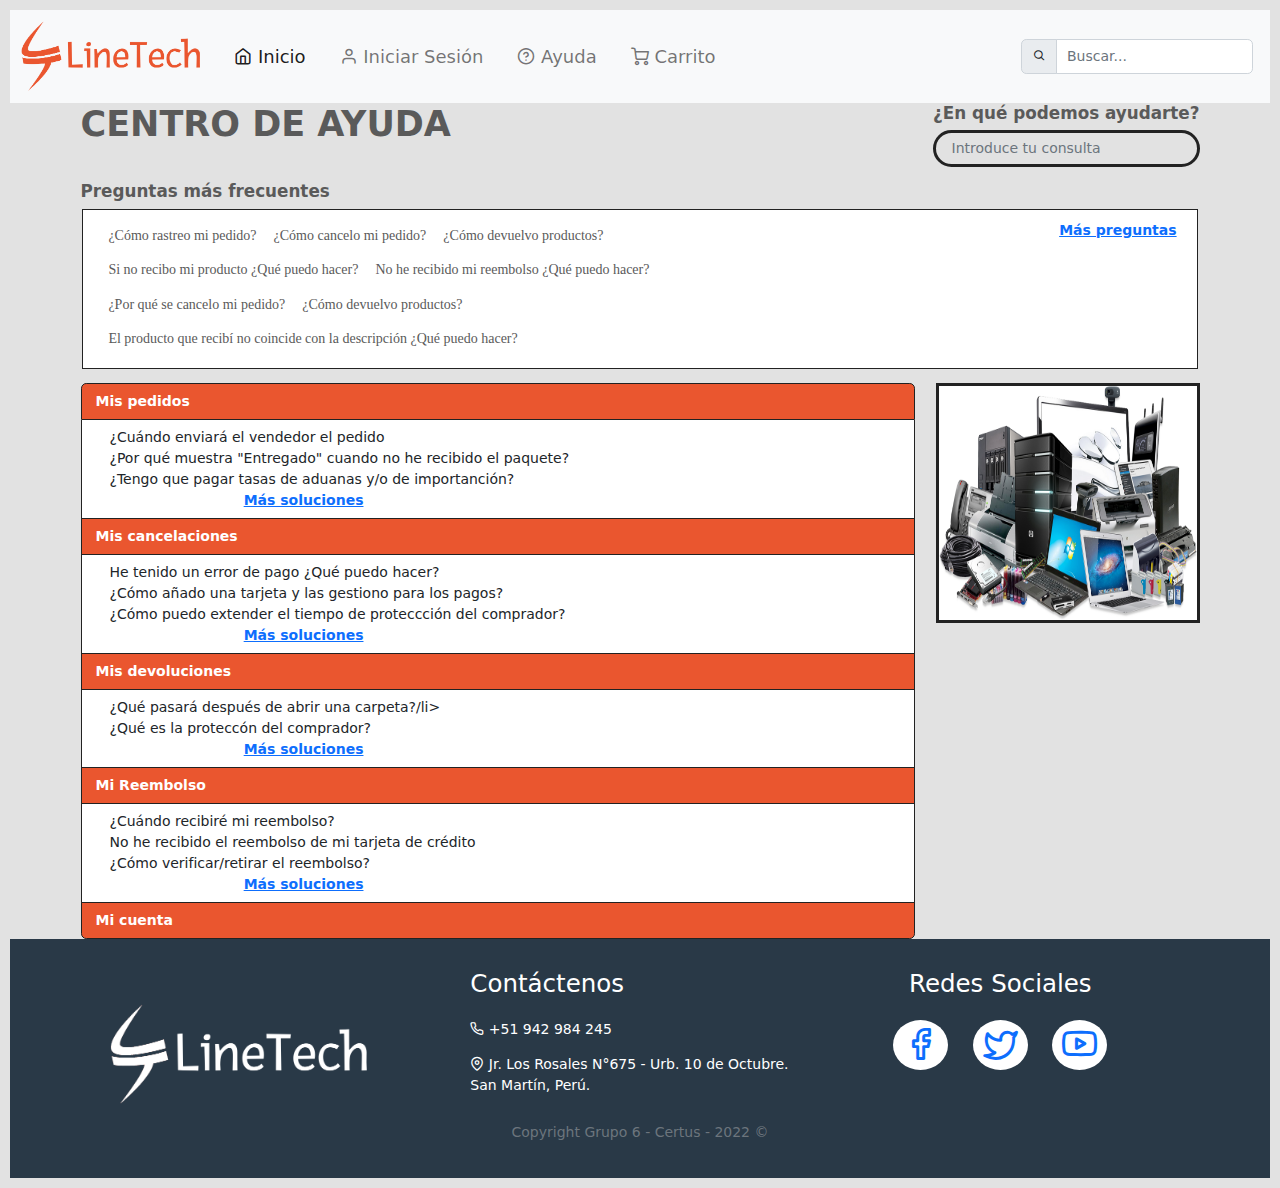
==== ayuda.html @ 28a9dd1a "subiendo ayuda" ====
<!DOCTYPE html>
<html lang="es">
  <head>
    <meta charset="UTF-8">
    <meta http-equiv="X-UA-Compatible" content="IE=edge">
    <meta name="viewport" content="width=device-width, initial-scale=1.0">
    <title>LineTech | Ayuda</title>
    <link rel="shortcut icon" href="img/logo.png" type="image/png">
    <link rel="stylesheet" href="bootstrap/css/bootstrap.min.css">
    <link rel="stylesheet" href="css/icons.min.css">
    <link rel="stylesheet" href="css/style.css">

    <link rel="stylesheet" href="assets/fontawesome/css/all.min.css">
    <link rel="stylesheet" href="assets/css/main.css">
  </head>
  <body>
    <nav class="navbar navbar-expand-lg bg-light">
      <div class="container-fluid">
          <a class="navbar-brand" href="index.html"> <img src="img/icono.png"> </a>
          <button class="navbar-toggler" type="button" data-bs-toggle="collapse" data-bs-target="#navbarSupportedContent"
              aria-controls="navbarSupportedContent" aria-expanded="false" aria-label="Toggle navigation">
              <span class="navbar-toggler-icon"></span>
          </button>
          <div class="collapse navbar-collapse" id="navbarSupportedContent">
              <ul class="navbar-nav me-auto mb-2 mb-lg-0 opciones">
                  <li class="nav-item"> <a class="nav-link active" aria-current="page" href="index.html"><i class="fe-home"></i> Inicio</a> </li>
                  <li class="nav-item"> <a class="nav-link" href="iniciar_sesion.html"><i class="fe-user"></i> Iniciar Sesión</a> </li>
                  <li class="nav-item"> <a class="nav-link" href="ayuda.html"><i class="fe-help-circle"></i> Ayuda</a> </li>
                  <li class="nav-item"> <a class="nav-link" href="carrito.html"><i class="fe-shopping-cart"></i> Carrito</a> </li>
              </ul>
              <form class="d-flex" role="search">
                  <div class="input-group">
                      <span class="input-group-text"><button type="button" class="btn btn-default btn-sm"><i class="fe-search"></i></button></span>
                      <input type="search" class="form-control me-2" placeholder="Buscar...">
                  </div>
              </form>
          </div>
      </div>
    </nav>
    <main>
      <section class="container">
        <div class="d-flex">
          <div class="me-auto">
            <h1 class="title">Centro de ayuda</h1>
          </div>
          <div>
            <h2 class="search-title">¿En qué podemos ayudarte?</h2>
            <div class="input-group mb-3">
              <div class="input-group-prepend">
                <span class="input-group-text" id="search-addon">
                  <i class="fas fa-fw fa-search"></i>
                </span>
              </div>
              <input type="text" class="form-control" placeholder="Introduce tu consulta" aria-label="Búsqueda"
                aria-describedby="search-addon">
            </div>
          </div>
        </div>
      </section>
      <section class="container">
        <h3 class="faq-title">Preguntas más frecuentes</h3>
        <div class="row faq-wrapper">
          <div class="col-12 col-md-8 faqs">
            <a class="faq-item" href="#">¿Cómo rastreo mi pedido?</a>
            <a class="faq-item" href="#">¿Cómo cancelo mi pedido?</a>
            <a class="faq-item" href="#">¿Cómo devuelvo productos?</a>
            <a class="faq-item" href="#">Si no recibo mi producto ¿Qué puedo hacer?</a>
            <a class="faq-item" href="#">No he recibido mi reembolso ¿Qué puedo hacer?</a>
            <a class="faq-item" href="#">¿Por qué se cancelo mi pedido?</a>
            <a class="faq-item" href="#">¿Cómo devuelvo productos?</a>
            <a class="faq-item" href="#">El producto que recibí no coincide con la descripción ¿Qué puedo hacer?</a>
          </div>
          <div class="col-12 col-md-4 text-end">
            <a class="more-faqs" href="#">Más preguntas</a>
          </div>
        </div>
      </section>
      <section class="container mt-3">
        <div class="row">
          <div class="col-12 col-md-9">
            <ul class="list-group">
              <li class="list-group-item active" aria-current="true">Mis pedidos</li>
              <li class="list-group-item">
                <div>
                  <ul class="list-unstyled ms-3">
                    <li class="item-pedido">¿Cuándo enviará el vendedor el pedido</li>
                    <li class="item-pedido">¿Por qué muestra "Entregado" cuando no he recibido el paquete?</li>
                    <li class="item-pedido">¿Tengo que pagar tasas de aduanas y/o de importanción?</li>
                  </ul>
                  <div class="col-12 col-md-4 text-end">
                    <a class="more-faqs" href="#">Más soluciones</a>
                  </div>
                </div>
              </li>
              <li class="list-group-item active" aria-current="true">Mis cancelaciones</li>
              <li class="list-group-item">
                <div>
                  <ul class="list-unstyled ms-3">
                    <li class="item-pedido">He tenido un error de pago ¿Qué puedo hacer?</li>
                    <li class="item-pedido">¿Cómo añado una tarjeta y las gestiono para los pagos?</li>
                    <li class="item-pedido">¿Cómo puedo extender el tiempo de proteccción del comprador?</li>
                  </ul>
                  <div class="col-12 col-md-4 text-end">
                    <a class="more-faqs" href="#">Más soluciones</a>
                  </div>
                </div>
              </li>
              <li class="list-group-item active" aria-current="true">Mis devoluciones</li>
              <li class="list-group-item">
                <div>
                  <ul class="list-unstyled ms-3">
                    <li class="item-pedido">¿Qué pasará después de abrir una carpeta?/li>
                    <li class="item-pedido">¿Qué es la proteccón del comprador?</li>
                  </ul>
                  <div class="col-12 col-md-4 text-end">
                    <a class="more-faqs" href="#">Más soluciones</a>
                  </div>
                </div>
              </li>
              <li class="list-group-item active" aria-current="true">Mi Reembolso</li>
              <li class="list-group-item">
                <div>
                  <ul class="list-unstyled ms-3">
                    <li class="item-pedido">¿Cuándo recibiré mi reembolso?</li>
                    <li class="item-pedido">No he recibido el reembolso de mi tarjeta de crédito</li>
                    <li class="item-pedido">¿Cómo verificar/retirar el reembolso?</li>
                  </ul>
                  <div class="col-12 col-md-4 text-end">
                    <a class="more-faqs" href="#">Más soluciones</a>
                  </div>
                </div>
              </li>
              <li class="list-group-item active" aria-current="true">Mi cuenta</li>
            </ul>
          </div>
          <div class="col-12 col-md-3">
            <img src="./assets/images/1.png" class="square" alt="Square">
          </div>
        </div>
      </section>
    </main>
    
    <footer class="footer">
      <div class="row">
          <div class="col-md-4">
              <img src="img/icono-w.png">
          </div>
          <div class="col-md-4">
              <h3 class="mb-4">Contáctenos</h3>
              <p><i class="fe-phone"></i> +51 942 984 245</p>
              <p><i class="fe-map-pin"></i> Jr. Los Rosales N°675 - Urb. 10 de Octubre. <br> San Martín, Perú.</p>
          </div>
          <div class="col-md-4 redes text-center">
              <h3 class="mb-4">Redes Sociales</h3>
              <a href="#"><i class="fe-facebook"></i></a>
              <a href="#"><i class="fe-twitter"></i></a>
              <a href="#"><i class="fe-youtube"></i></a>
          </div>
      </div>
      <h6 class="text-secondary text-center mt-3">Copyright Grupo 6 - Certus - 2022 ©</h6>
    </footer>

    <script src="bootstrap/js/bootstrap.min.js"></script>
    <script src="./assets/fontawesome/js/all.min.js"></script>
  </body>
</html>
---- css/icons.min.css ----
@charset "UTF-8";
@font-face{font-family:"Material Design Icons";src:url(../fonts/materialdesignicons-webfont97e3.eot?v=3.4.93);src:url(../fonts/materialdesignicons-webfontd41d.eot?#iefix&v=3.4.93) format("embedded-opentype"),url(../fonts/materialdesignicons-webfont97e3.woff2?v=3.4.93) format("woff2"),url(../fonts/materialdesignicons-webfont97e3.woff?v=3.4.93) format("woff"),url(../fonts/materialdesignicons-webfont97e3.ttf?v=3.4.93) format("truetype"),url(../fonts/materialdesignicons-webfont97e3.svg?v=3.4.93#materialdesigniconsregular) format("svg");font-weight:400;font-style:normal}.mdi-set,.mdi:before{display:inline-block;font:normal normal normal 24px/1 "Material Design Icons";font-size:inherit;text-rendering:auto;line-height:inherit;-webkit-font-smoothing:antialiased;-moz-osx-font-smoothing:grayscale}.mdi-access-point:before{content:"\F002"}.mdi-access-point-network:before{content:"\F003"}.mdi-access-point-network-off:before{content:"\FBBD"}.mdi-account:before{content:"\F004"}.mdi-account-alert:before{content:"\F005"}.mdi-account-alert-outline:before{content:"\FB2C"}.mdi-account-arrow-left:before{content:"\FB2D"}.mdi-account-arrow-left-outline:before{content:"\FB2E"}.mdi-account-arrow-right:before{content:"\FB2F"}.mdi-account-arrow-right-outline:before{content:"\FB30"}.mdi-account-box:before{content:"\F006"}.mdi-account-box-multiple:before{content:"\F933"}.mdi-account-box-outline:before{content:"\F007"}.mdi-account-card-details:before{content:"\F5D2"}.mdi-account-check:before{content:"\F008"}.mdi-account-check-outline:before{content:"\FBBE"}.mdi-account-child:before{content:"\FA88"}.mdi-account-child-circle:before{content:"\FA89"}.mdi-account-circle:before{content:"\F009"}.mdi-account-circle-outline:before{content:"\FB31"}.mdi-account-clock:before{content:"\FB32"}.mdi-account-clock-outline:before{content:"\FB33"}.mdi-account-convert:before{content:"\F00A"}.mdi-account-details:before{content:"\F631"}.mdi-account-edit:before{content:"\F6BB"}.mdi-account-group:before{content:"\F848"}.mdi-account-group-outline:before{content:"\FB34"}.mdi-account-heart:before{content:"\F898"}.mdi-account-heart-outline:before{content:"\FBBF"}.mdi-account-key:before{content:"\F00B"}.mdi-account-key-outline:before{content:"\FBC0"}.mdi-account-minus:before{content:"\F00D"}.mdi-account-minus-outline:before{content:"\FAEB"}.mdi-account-multiple:before{content:"\F00E"}.mdi-account-multiple-check:before{content:"\F8C4"}.mdi-account-multiple-minus:before{content:"\F5D3"}.mdi-account-multiple-minus-outline:before{content:"\FBC1"}.mdi-account-multiple-outline:before{content:"\F00F"}.mdi-account-multiple-plus:before{content:"\F010"}.mdi-account-multiple-plus-outline:before{content:"\F7FF"}.mdi-account-network:before{content:"\F011"}.mdi-account-network-outline:before{content:"\FBC2"}.mdi-account-off:before{content:"\F012"}.mdi-account-off-outline:before{content:"\FBC3"}.mdi-account-outline:before{content:"\F013"}.mdi-account-plus:before{content:"\F014"}.mdi-account-plus-outline:before{content:"\F800"}.mdi-account-question:before{content:"\FB35"}.mdi-account-question-outline:before{content:"\FB36"}.mdi-account-remove:before{content:"\F015"}.mdi-account-remove-outline:before{content:"\FAEC"}.mdi-account-search:before{content:"\F016"}.mdi-account-search-outline:before{content:"\F934"}.mdi-account-settings:before{content:"\F630"}.mdi-account-star:before{content:"\F017"}.mdi-account-star-outline:before{content:"\FBC4"}.mdi-account-supervisor:before{content:"\FA8A"}.mdi-account-supervisor-circle:before{content:"\FA8B"}.mdi-account-switch:before{content:"\F019"}.mdi-account-tie:before{content:"\FCBF"}.mdi-accusoft:before{content:"\F849"}.mdi-adchoices:before{content:"\FD1E"}.mdi-adjust:before{content:"\F01A"}.mdi-adobe:before{content:"\F935"}.mdi-air-conditioner:before{content:"\F01B"}.mdi-air-filter:before{content:"\FD1F"}.mdi-air-purifier:before{content:"\FD20"}.mdi-airbag:before{content:"\FBC5"}.mdi-airballoon:before{content:"\F01C"}.mdi-airplane:before{content:"\F01D"}.mdi-airplane-landing:before{content:"\F5D4"}.mdi-airplane-off:before{content:"\F01E"}.mdi-airplane-takeoff:before{content:"\F5D5"}.mdi-airplay:before{content:"\F01F"}.mdi-airport:before{content:"\F84A"}.mdi-alarm:before{content:"\F020"}.mdi-alarm-bell:before{content:"\F78D"}.mdi-alarm-check:before{content:"\F021"}.mdi-alarm-light:before{content:"\F78E"}.mdi-alarm-light-outline:before{content:"\FBC6"}.mdi-alarm-multiple:before{content:"\F022"}.mdi-alarm-off:before{content:"\F023"}.mdi-alarm-plus:before{content:"\F024"}.mdi-alarm-snooze:before{content:"\F68D"}.mdi-album:before{content:"\F025"}.mdi-alert:before{content:"\F026"}.mdi-alert-box:before{content:"\F027"}.mdi-alert-box-outline:before{content:"\FCC0"}.mdi-alert-circle:before{content:"\F028"}.mdi-alert-circle-outline:before{content:"\F5D6"}.mdi-alert-decagram:before{content:"\F6BC"}.mdi-alert-decagram-outline:before{content:"\FCC1"}.mdi-alert-octagon:before{content:"\F029"}.mdi-alert-octagon-outline:before{content:"\FCC2"}.mdi-alert-octagram:before{content:"\F766"}.mdi-alert-octagram-outline:before{content:"\FCC3"}.mdi-alert-outline:before{content:"\F02A"}.mdi-alien:before{content:"\F899"}.mdi-all-inclusive:before{content:"\F6BD"}.mdi-alpha:before{content:"\F02B"}.mdi-alpha-a:before{content:"\41"}.mdi-alpha-a-box:before{content:"\FAED"}.mdi-alpha-a-box-outline:before{content:"\FBC7"}.mdi-alpha-a-circle:before{content:"\FBC8"}.mdi-alpha-a-circle-outline:before{content:"\FBC9"}.mdi-alpha-b:before{content:"\42"}.mdi-alpha-b-box:before{content:"\FAEE"}.mdi-alpha-b-box-outline:before{content:"\FBCA"}.mdi-alpha-b-circle:before{content:"\FBCB"}.mdi-alpha-b-circle-outline:before{content:"\FBCC"}.mdi-alpha-c:before{content:"\43"}.mdi-alpha-c-box:before{content:"\FAEF"}.mdi-alpha-c-box-outline:before{content:"\FBCD"}.mdi-alpha-c-circle:before{content:"\FBCE"}.mdi-alpha-c-circle-outline:before{content:"\FBCF"}.mdi-alpha-d:before{content:"\44"}.mdi-alpha-d-box:before{content:"\FAF0"}.mdi-alpha-d-box-outline:before{content:"\FBD0"}.mdi-alpha-d-circle:before{content:"\FBD1"}.mdi-alpha-d-circle-outline:before{content:"\FBD2"}.mdi-alpha-e:before{content:"\45"}.mdi-alpha-e-box:before{content:"\FAF1"}.mdi-alpha-e-box-outline:before{content:"\FBD3"}.mdi-alpha-e-circle:before{content:"\FBD4"}.mdi-alpha-e-circle-outline:before{content:"\FBD5"}.mdi-alpha-f:before{content:"\46"}.mdi-alpha-f-box:before{content:"\FAF2"}.mdi-alpha-f-box-outline:before{content:"\FBD6"}.mdi-alpha-f-circle:before{content:"\FBD7"}.mdi-alpha-f-circle-outline:before{content:"\FBD8"}.mdi-alpha-g:before{content:"\47"}.mdi-alpha-g-box:before{content:"\FAF3"}.mdi-alpha-g-box-outline:before{content:"\FBD9"}.mdi-alpha-g-circle:before{content:"\FBDA"}.mdi-alpha-g-circle-outline:before{content:"\FBDB"}.mdi-alpha-h:before{content:"\48"}.mdi-alpha-h-box:before{content:"\FAF4"}.mdi-alpha-h-box-outline:before{content:"\FBDC"}.mdi-alpha-h-circle:before{content:"\FBDD"}.mdi-alpha-h-circle-outline:before{content:"\FBDE"}.mdi-alpha-i:before{content:"\49"}.mdi-alpha-i-box:before{content:"\FAF5"}.mdi-alpha-i-box-outline:before{content:"\FBDF"}.mdi-alpha-i-circle:before{content:"\FBE0"}.mdi-alpha-i-circle-outline:before{content:"\FBE1"}.mdi-alpha-j:before{content:"\4A"}.mdi-alpha-j-box:before{content:"\FAF6"}.mdi-alpha-j-box-outline:before{content:"\FBE2"}.mdi-alpha-j-circle:before{content:"\FBE3"}.mdi-alpha-j-circle-outline:before{content:"\FBE4"}.mdi-alpha-k:before{content:"\4B"}.mdi-alpha-k-box:before{content:"\FAF7"}.mdi-alpha-k-box-outline:before{content:"\FBE5"}.mdi-alpha-k-circle:before{content:"\FBE6"}.mdi-alpha-k-circle-outline:before{content:"\FBE7"}.mdi-alpha-l:before{content:"\4C"}.mdi-alpha-l-box:before{content:"\FAF8"}.mdi-alpha-l-box-outline:before{content:"\FBE8"}.mdi-alpha-l-circle:before{content:"\FBE9"}.mdi-alpha-l-circle-outline:before{content:"\FBEA"}.mdi-alpha-m:before{content:"\4D"}.mdi-alpha-m-box:before{content:"\FAF9"}.mdi-alpha-m-box-outline:before{content:"\FBEB"}.mdi-alpha-m-circle:before{content:"\FBEC"}.mdi-alpha-m-circle-outline:before{content:"\FBED"}.mdi-alpha-n:before{content:"\4E"}.mdi-alpha-n-box:before{content:"\FAFA"}.mdi-alpha-n-box-outline:before{content:"\FBEE"}.mdi-alpha-n-circle:before{content:"\FBEF"}.mdi-alpha-n-circle-outline:before{content:"\FBF0"}.mdi-alpha-o:before{content:"\4F"}.mdi-alpha-o-box:before{content:"\FAFB"}.mdi-alpha-o-box-outline:before{content:"\FBF1"}.mdi-alpha-o-circle:before{content:"\FBF2"}.mdi-alpha-o-circle-outline:before{content:"\FBF3"}.mdi-alpha-p:before{content:"\50"}.mdi-alpha-p-box:before{content:"\FAFC"}.mdi-alpha-p-box-outline:before{content:"\FBF4"}.mdi-alpha-p-circle:before{content:"\FBF5"}.mdi-alpha-p-circle-outline:before{content:"\FBF6"}.mdi-alpha-q:before{content:"\51"}.mdi-alpha-q-box:before{content:"\FAFD"}.mdi-alpha-q-box-outline:before{content:"\FBF7"}.mdi-alpha-q-circle:before{content:"\FBF8"}.mdi-alpha-q-circle-outline:before{content:"\FBF9"}.mdi-alpha-r:before{content:"\52"}.mdi-alpha-r-box:before{content:"\FAFE"}.mdi-alpha-r-box-outline:before{content:"\FBFA"}.mdi-alpha-r-circle:before{content:"\FBFB"}.mdi-alpha-r-circle-outline:before{content:"\FBFC"}.mdi-alpha-s:before{content:"\53"}.mdi-alpha-s-box:before{content:"\FAFF"}.mdi-alpha-s-box-outline:before{content:"\FBFD"}.mdi-alpha-s-circle:before{content:"\FBFE"}.mdi-alpha-s-circle-outline:before{content:"\FBFF"}.mdi-alpha-t:before{content:"\54"}.mdi-alpha-t-box:before{content:"\FB00"}.mdi-alpha-t-box-outline:before{content:"\FC00"}.mdi-alpha-t-circle:before{content:"\FC01"}.mdi-alpha-t-circle-outline:before{content:"\FC02"}.mdi-alpha-u:before{content:"\55"}.mdi-alpha-u-box:before{content:"\FB01"}.mdi-alpha-u-box-outline:before{content:"\FC03"}.mdi-alpha-u-circle:before{content:"\FC04"}.mdi-alpha-u-circle-outline:before{content:"\FC05"}.mdi-alpha-v:before{content:"\56"}.mdi-alpha-v-box:before{content:"\FB02"}.mdi-alpha-v-box-outline:before{content:"\FC06"}.mdi-alpha-v-circle:before{content:"\FC07"}.mdi-alpha-v-circle-outline:before{content:"\FC08"}.mdi-alpha-w:before{content:"\57"}.mdi-alpha-w-box:before{content:"\FB03"}.mdi-alpha-w-box-outline:before{content:"\FC09"}.mdi-alpha-w-circle:before{content:"\FC0A"}.mdi-alpha-w-circle-outline:before{content:"\FC0B"}.mdi-alpha-x:before{content:"\58"}.mdi-alpha-x-box:before{content:"\FB04"}.mdi-alpha-x-box-outline:before{content:"\FC0C"}.mdi-alpha-x-circle:before{content:"\FC0D"}.mdi-alpha-x-circle-outline:before{content:"\FC0E"}.mdi-alpha-y:before{content:"\59"}.mdi-alpha-y-box:before{content:"\FB05"}.mdi-alpha-y-box-outline:before{content:"\FC0F"}.mdi-alpha-y-circle:before{content:"\FC10"}.mdi-alpha-y-circle-outline:before{content:"\FC11"}.mdi-alpha-z:before{content:"\5A"}.mdi-alpha-z-box:before{content:"\FB06"}.mdi-alpha-z-box-outline:before{content:"\FC12"}.mdi-alpha-z-circle:before{content:"\FC13"}.mdi-alpha-z-circle-outline:before{content:"\FC14"}.mdi-alphabetical:before{content:"\F02C"}.mdi-altimeter:before{content:"\F5D7"}.mdi-amazon:before{content:"\F02D"}.mdi-amazon-alexa:before{content:"\F8C5"}.mdi-amazon-drive:before{content:"\F02E"}.mdi-ambulance:before{content:"\F02F"}.mdi-ammunition:before{content:"\FCC4"}.mdi-ampersand:before{content:"\FA8C"}.mdi-amplifier:before{content:"\F030"}.mdi-anchor:before{content:"\F031"}.mdi-android:before{content:"\F032"}.mdi-android-auto:before{content:"\FA8D"}.mdi-android-debug-bridge:before{content:"\F033"}.mdi-android-head:before{content:"\F78F"}.mdi-android-messages:before{content:"\FD21"}.mdi-android-studio:before{content:"\F034"}.mdi-angle-acute:before{content:"\F936"}.mdi-angle-obtuse:before{content:"\F937"}.mdi-angle-right:before{content:"\F938"}.mdi-angular:before{content:"\F6B1"}.mdi-angularjs:before{content:"\F6BE"}.mdi-animation:before{content:"\F5D8"}.mdi-animation-outline:before{content:"\FA8E"}.mdi-animation-play:before{content:"\F939"}.mdi-animation-play-outline:before{content:"\FA8F"}.mdi-anvil:before{content:"\F89A"}.mdi-apple:before{content:"\F035"}.mdi-apple-finder:before{content:"\F036"}.mdi-apple-icloud:before{content:"\F038"}.mdi-apple-ios:before{content:"\F037"}.mdi-apple-keyboard-caps:before{content:"\F632"}.mdi-apple-keyboard-command:before{content:"\F633"}.mdi-apple-keyboard-control:before{content:"\F634"}.mdi-apple-keyboard-option:before{content:"\F635"}.mdi-apple-keyboard-shift:before{content:"\F636"}.mdi-apple-safari:before{content:"\F039"}.mdi-application:before{content:"\F614"}.mdi-apps:before{content:"\F03B"}.mdi-apps-box:before{content:"\FD22"}.mdi-arch:before{content:"\F8C6"}.mdi-archive:before{content:"\F03C"}.mdi-arrange-bring-forward:before{content:"\F03D"}.mdi-arrange-bring-to-front:before{content:"\F03E"}.mdi-arrange-send-backward:before{content:"\F03F"}.mdi-arrange-send-to-back:before{content:"\F040"}.mdi-arrow-all:before{content:"\F041"}.mdi-arrow-bottom-left:before{content:"\F042"}.mdi-arrow-bottom-left-bold-outline:before{content:"\F9B6"}.mdi-arrow-bottom-left-thick:before{content:"\F9B7"}.mdi-arrow-bottom-right:before{content:"\F043"}.mdi-arrow-bottom-right-bold-outline:before{content:"\F9B8"}.mdi-arrow-bottom-right-thick:before{content:"\F9B9"}.mdi-arrow-collapse:before{content:"\F615"}.mdi-arrow-collapse-all:before{content:"\F044"}.mdi-arrow-collapse-down:before{content:"\F791"}.mdi-arrow-collapse-horizontal:before{content:"\F84B"}.mdi-arrow-collapse-left:before{content:"\F792"}.mdi-arrow-collapse-right:before{content:"\F793"}.mdi-arrow-collapse-up:before{content:"\F794"}.mdi-arrow-collapse-vertical:before{content:"\F84C"}.mdi-arrow-decision:before{content:"\F9BA"}.mdi-arrow-decision-auto:before{content:"\F9BB"}.mdi-arrow-decision-auto-outline:before{content:"\F9BC"}.mdi-arrow-decision-outline:before{content:"\F9BD"}.mdi-arrow-down:before{content:"\F045"}.mdi-arrow-down-bold:before{content:"\F72D"}.mdi-arrow-down-bold-box:before{content:"\F72E"}.mdi-arrow-down-bold-box-outline:before{content:"\F72F"}.mdi-arrow-down-bold-circle:before{content:"\F047"}.mdi-arrow-down-bold-circle-outline:before{content:"\F048"}.mdi-arrow-down-bold-hexagon-outline:before{content:"\F049"}.mdi-arrow-down-bold-outline:before{content:"\F9BE"}.mdi-arrow-down-box:before{content:"\F6BF"}.mdi-arrow-down-circle:before{content:"\FCB7"}.mdi-arrow-down-circle-outline:before{content:"\FCB8"}.mdi-arrow-down-drop-circle:before{content:"\F04A"}.mdi-arrow-down-drop-circle-outline:before{content:"\F04B"}.mdi-arrow-down-thick:before{content:"\F046"}.mdi-arrow-expand:before{content:"\F616"}.mdi-arrow-expand-all:before{content:"\F04C"}.mdi-arrow-expand-down:before{content:"\F795"}.mdi-arrow-expand-horizontal:before{content:"\F84D"}.mdi-arrow-expand-left:before{content:"\F796"}.mdi-arrow-expand-right:before{content:"\F797"}.mdi-arrow-expand-up:before{content:"\F798"}.mdi-arrow-expand-vertical:before{content:"\F84E"}.mdi-arrow-left:before{content:"\F04D"}.mdi-arrow-left-bold:before{content:"\F730"}.mdi-arrow-left-bold-box:before{content:"\F731"}.mdi-arrow-left-bold-box-outline:before{content:"\F732"}.mdi-arrow-left-bold-circle:before{content:"\F04F"}.mdi-arrow-left-bold-circle-outline:before{content:"\F050"}.mdi-arrow-left-bold-hexagon-outline:before{content:"\F051"}.mdi-arrow-left-bold-outline:before{content:"\F9BF"}.mdi-arrow-left-box:before{content:"\F6C0"}.mdi-arrow-left-circle:before{content:"\FCB9"}.mdi-arrow-left-circle-outline:before{content:"\FCBA"}.mdi-arrow-left-drop-circle:before{content:"\F052"}.mdi-arrow-left-drop-circle-outline:before{content:"\F053"}.mdi-arrow-left-right-bold-outline:before{content:"\F9C0"}.mdi-arrow-left-thick:before{content:"\F04E"}.mdi-arrow-right:before{content:"\F054"}.mdi-arrow-right-bold:before{content:"\F733"}.mdi-arrow-right-bold-box:before{content:"\F734"}.mdi-arrow-right-bold-box-outline:before{content:"\F735"}.mdi-arrow-right-bold-circle:before{content:"\F056"}.mdi-arrow-right-bold-circle-outline:before{content:"\F057"}.mdi-arrow-right-bold-hexagon-outline:before{content:"\F058"}.mdi-arrow-right-bold-outline:before{content:"\F9C1"}.mdi-arrow-right-box:before{content:"\F6C1"}.mdi-arrow-right-circle:before{content:"\FCBB"}.mdi-arrow-right-circle-outline:before{content:"\FCBC"}.mdi-arrow-right-drop-circle:before{content:"\F059"}.mdi-arrow-right-drop-circle-outline:before{content:"\F05A"}.mdi-arrow-right-thick:before{content:"\F055"}.mdi-arrow-split-horizontal:before{content:"\F93A"}.mdi-arrow-split-vertical:before{content:"\F93B"}.mdi-arrow-top-left:before{content:"\F05B"}.mdi-arrow-top-left-bold-outline:before{content:"\F9C2"}.mdi-arrow-top-left-thick:before{content:"\F9C3"}.mdi-arrow-top-right:before{content:"\F05C"}.mdi-arrow-top-right-bold-outline:before{content:"\F9C4"}.mdi-arrow-top-right-thick:before{content:"\F9C5"}.mdi-arrow-up:before{content:"\F05D"}.mdi-arrow-up-bold:before{content:"\F736"}.mdi-arrow-up-bold-box:before{content:"\F737"}.mdi-arrow-up-bold-box-outline:before{content:"\F738"}.mdi-arrow-up-bold-circle:before{content:"\F05F"}.mdi-arrow-up-bold-circle-outline:before{content:"\F060"}.mdi-arrow-up-bold-hexagon-outline:before{content:"\F061"}.mdi-arrow-up-bold-outline:before{content:"\F9C6"}.mdi-arrow-up-box:before{content:"\F6C2"}.mdi-arrow-up-circle:before{content:"\FCBD"}.mdi-arrow-up-circle-outline:before{content:"\FCBE"}.mdi-arrow-up-down-bold-outline:before{content:"\F9C7"}.mdi-arrow-up-drop-circle:before{content:"\F062"}.mdi-arrow-up-drop-circle-outline:before{content:"\F063"}.mdi-arrow-up-thick:before{content:"\F05E"}.mdi-artist:before{content:"\F802"}.mdi-artist-outline:before{content:"\FCC5"}.mdi-artstation:before{content:"\FB37"}.mdi-aspect-ratio:before{content:"\FA23"}.mdi-assistant:before{content:"\F064"}.mdi-asterisk:before{content:"\F6C3"}.mdi-at:before{content:"\F065"}.mdi-atlassian:before{content:"\F803"}.mdi-atm:before{content:"\FD23"}.mdi-atom:before{content:"\F767"}.mdi-attachment:before{content:"\F066"}.mdi-audio-video:before{content:"\F93C"}.mdi-audiobook:before{content:"\F067"}.mdi-augmented-reality:before{content:"\F84F"}.mdi-auto-fix:before{content:"\F068"}.mdi-auto-upload:before{content:"\F069"}.mdi-autorenew:before{content:"\F06A"}.mdi-av-timer:before{content:"\F06B"}.mdi-axe:before{content:"\F8C7"}.mdi-axis:before{content:"\FD24"}.mdi-axis-arrow:before{content:"\FD25"}.mdi-axis-arrow-lock:before{content:"\FD26"}.mdi-axis-lock:before{content:"\FD27"}.mdi-axis-x-arrow:before{content:"\FD28"}.mdi-axis-x-arrow-lock:before{content:"\FD29"}.mdi-axis-x-rotate-clockwise:before{content:"\FD2A"}.mdi-axis-x-rotate-counterclockwise:before{content:"\FD2B"}.mdi-axis-x-y-arrow-lock:before{content:"\FD2C"}.mdi-axis-y-arrow:before{content:"\FD2D"}.mdi-axis-y-arrow-lock:before{content:"\FD2E"}.mdi-axis-y-rotate-clockwise:before{content:"\FD2F"}.mdi-axis-y-rotate-counterclockwise:before{content:"\FD30"}.mdi-axis-z-arrow:before{content:"\FD31"}.mdi-axis-z-arrow-lock:before{content:"\FD32"}.mdi-axis-z-rotate-clockwise:before{content:"\FD33"}.mdi-axis-z-rotate-counterclockwise:before{content:"\FD34"}.mdi-azure:before{content:"\F804"}.mdi-babel:before{content:"\FA24"}.mdi-baby:before{content:"\F06C"}.mdi-baby-buggy:before{content:"\F68E"}.mdi-backburger:before{content:"\F06D"}.mdi-backspace:before{content:"\F06E"}.mdi-backspace-outline:before{content:"\FB38"}.mdi-backup-restore:before{content:"\F06F"}.mdi-badminton:before{content:"\F850"}.mdi-balloon:before{content:"\FA25"}.mdi-ballot:before{content:"\F9C8"}.mdi-ballot-outline:before{content:"\F9C9"}.mdi-ballot-recount:before{content:"\FC15"}.mdi-ballot-recount-outline:before{content:"\FC16"}.mdi-bandcamp:before{content:"\F674"}.mdi-bank:before{content:"\F070"}.mdi-bank-transfer:before{content:"\FA26"}.mdi-bank-transfer-in:before{content:"\FA27"}.mdi-bank-transfer-out:before{content:"\FA28"}.mdi-barcode:before{content:"\F071"}.mdi-barcode-scan:before{content:"\F072"}.mdi-barley:before{content:"\F073"}.mdi-barley-off:before{content:"\FB39"}.mdi-barn:before{content:"\FB3A"}.mdi-barrel:before{content:"\F074"}.mdi-baseball:before{content:"\F851"}.mdi-baseball-bat:before{content:"\F852"}.mdi-basecamp:before{content:"\F075"}.mdi-basket:before{content:"\F076"}.mdi-basket-fill:before{content:"\F077"}.mdi-basket-unfill:before{content:"\F078"}.mdi-basketball:before{content:"\F805"}.mdi-basketball-hoop:before{content:"\FC17"}.mdi-basketball-hoop-outline:before{content:"\FC18"}.mdi-bat:before{content:"\FB3B"}.mdi-battery:before{content:"\F079"}.mdi-battery-10:before{content:"\F07A"}.mdi-battery-10-bluetooth:before{content:"\F93D"}.mdi-battery-20:before{content:"\F07B"}.mdi-battery-20-bluetooth:before{content:"\F93E"}.mdi-battery-30:before{content:"\F07C"}.mdi-battery-30-bluetooth:before{content:"\F93F"}.mdi-battery-40:before{content:"\F07D"}.mdi-battery-40-bluetooth:before{content:"\F940"}.mdi-battery-50:before{content:"\F07E"}.mdi-battery-50-bluetooth:before{content:"\F941"}.mdi-battery-60:before{content:"\F07F"}.mdi-battery-60-bluetooth:before{content:"\F942"}.mdi-battery-70:before{content:"\F080"}.mdi-battery-70-bluetooth:before{content:"\F943"}.mdi-battery-80:before{content:"\F081"}.mdi-battery-80-bluetooth:before{content:"\F944"}.mdi-battery-90:before{content:"\F082"}.mdi-battery-90-bluetooth:before{content:"\F945"}.mdi-battery-alert:before{content:"\F083"}.mdi-battery-alert-bluetooth:before{content:"\F946"}.mdi-battery-bluetooth:before{content:"\F947"}.mdi-battery-bluetooth-variant:before{content:"\F948"}.mdi-battery-charging:before{content:"\F084"}.mdi-battery-charging-10:before{content:"\F89B"}.mdi-battery-charging-100:before{content:"\F085"}.mdi-battery-charging-20:before{content:"\F086"}.mdi-battery-charging-30:before{content:"\F087"}.mdi-battery-charging-40:before{content:"\F088"}.mdi-battery-charging-50:before{content:"\F89C"}.mdi-battery-charging-60:before{content:"\F089"}.mdi-battery-charging-70:before{content:"\F89D"}.mdi-battery-charging-80:before{content:"\F08A"}.mdi-battery-charging-90:before{content:"\F08B"}.mdi-battery-charging-outline:before{content:"\F89E"}.mdi-battery-charging-wireless:before{content:"\F806"}.mdi-battery-charging-wireless-10:before{content:"\F807"}.mdi-battery-charging-wireless-20:before{content:"\F808"}.mdi-battery-charging-wireless-30:before{content:"\F809"}.mdi-battery-charging-wireless-40:before{content:"\F80A"}.mdi-battery-charging-wireless-50:before{content:"\F80B"}.mdi-battery-charging-wireless-60:before{content:"\F80C"}.mdi-battery-charging-wireless-70:before{content:"\F80D"}.mdi-battery-charging-wireless-80:before{content:"\F80E"}.mdi-battery-charging-wireless-90:before{content:"\F80F"}.mdi-battery-charging-wireless-alert:before{content:"\F810"}.mdi-battery-charging-wireless-outline:before{content:"\F811"}.mdi-battery-minus:before{content:"\F08C"}.mdi-battery-negative:before{content:"\F08D"}.mdi-battery-outline:before{content:"\F08E"}.mdi-battery-plus:before{content:"\F08F"}.mdi-battery-positive:before{content:"\F090"}.mdi-battery-unknown:before{content:"\F091"}.mdi-battery-unknown-bluetooth:before{content:"\F949"}.mdi-battlenet:before{content:"\FB3C"}.mdi-beach:before{content:"\F092"}.mdi-beaker:before{content:"\FCC6"}.mdi-beaker-outline:before{content:"\F68F"}.mdi-beats:before{content:"\F097"}.mdi-bed-empty:before{content:"\F89F"}.mdi-beer:before{content:"\F098"}.mdi-behance:before{content:"\F099"}.mdi-bell:before{content:"\F09A"}.mdi-bell-alert:before{content:"\FD35"}.mdi-bell-circle:before{content:"\FD36"}.mdi-bell-circle-outline:before{content:"\FD37"}.mdi-bell-off:before{content:"\F09B"}.mdi-bell-off-outline:before{content:"\FA90"}.mdi-bell-outline:before{content:"\F09C"}.mdi-bell-plus:before{content:"\F09D"}.mdi-bell-plus-outline:before{content:"\FA91"}.mdi-bell-ring:before{content:"\F09E"}.mdi-bell-ring-outline:before{content:"\F09F"}.mdi-bell-sleep:before{content:"\F0A0"}.mdi-bell-sleep-outline:before{content:"\FA92"}.mdi-beta:before{content:"\F0A1"}.mdi-betamax:before{content:"\F9CA"}.mdi-bible:before{content:"\F0A2"}.mdi-bike:before{content:"\F0A3"}.mdi-billiards:before{content:"\FB3D"}.mdi-billiards-rack:before{content:"\FB3E"}.mdi-bing:before{content:"\F0A4"}.mdi-binoculars:before{content:"\F0A5"}.mdi-bio:before{content:"\F0A6"}.mdi-biohazard:before{content:"\F0A7"}.mdi-bitbucket:before{content:"\F0A8"}.mdi-bitcoin:before{content:"\F812"}.mdi-black-mesa:before{content:"\F0A9"}.mdi-blackberry:before{content:"\F0AA"}.mdi-blender:before{content:"\FCC7"}.mdi-blender-software:before{content:"\F0AB"}.mdi-blinds:before{content:"\F0AC"}.mdi-block-helper:before{content:"\F0AD"}.mdi-blogger:before{content:"\F0AE"}.mdi-blood-bag:before{content:"\FCC8"}.mdi-bluetooth:before{content:"\F0AF"}.mdi-bluetooth-audio:before{content:"\F0B0"}.mdi-bluetooth-connect:before{content:"\F0B1"}.mdi-bluetooth-off:before{content:"\F0B2"}.mdi-bluetooth-settings:before{content:"\F0B3"}.mdi-bluetooth-transfer:before{content:"\F0B4"}.mdi-blur:before{content:"\F0B5"}.mdi-blur-linear:before{content:"\F0B6"}.mdi-blur-off:before{content:"\F0B7"}.mdi-blur-radial:before{content:"\F0B8"}.mdi-bolnisi-cross:before{content:"\FCC9"}.mdi-bomb:before{content:"\F690"}.mdi-bomb-off:before{content:"\F6C4"}.mdi-bone:before{content:"\F0B9"}.mdi-book:before{content:"\F0BA"}.mdi-book-lock:before{content:"\F799"}.mdi-book-lock-open:before{content:"\F79A"}.mdi-book-minus:before{content:"\F5D9"}.mdi-book-multiple:before{content:"\F0BB"}.mdi-book-multiple-minus:before{content:"\FA93"}.mdi-book-multiple-plus:before{content:"\FA94"}.mdi-book-multiple-remove:before{content:"\FA95"}.mdi-book-multiple-variant:before{content:"\F0BC"}.mdi-book-open:before{content:"\F0BD"}.mdi-book-open-outline:before{content:"\FB3F"}.mdi-book-open-page-variant:before{content:"\F5DA"}.mdi-book-open-variant:before{content:"\F0BE"}.mdi-book-outline:before{content:"\FB40"}.mdi-book-plus:before{content:"\F5DB"}.mdi-book-remove:before{content:"\FA96"}.mdi-book-variant:before{content:"\F0BF"}.mdi-bookmark:before{content:"\F0C0"}.mdi-bookmark-check:before{content:"\F0C1"}.mdi-bookmark-minus:before{content:"\F9CB"}.mdi-bookmark-minus-outline:before{content:"\F9CC"}.mdi-bookmark-music:before{content:"\F0C2"}.mdi-bookmark-off:before{content:"\F9CD"}.mdi-bookmark-off-outline:before{content:"\F9CE"}.mdi-bookmark-outline:before{content:"\F0C3"}.mdi-bookmark-plus:before{content:"\F0C5"}.mdi-bookmark-plus-outline:before{content:"\F0C4"}.mdi-bookmark-remove:before{content:"\F0C6"}.mdi-boombox:before{content:"\F5DC"}.mdi-bootstrap:before{content:"\F6C5"}.mdi-border-all:before{content:"\F0C7"}.mdi-border-all-variant:before{content:"\F8A0"}.mdi-border-bottom:before{content:"\F0C8"}.mdi-border-bottom-variant:before{content:"\F8A1"}.mdi-border-color:before{content:"\F0C9"}.mdi-border-horizontal:before{content:"\F0CA"}.mdi-border-inside:before{content:"\F0CB"}.mdi-border-left:before{content:"\F0CC"}.mdi-border-left-variant:before{content:"\F8A2"}.mdi-border-none:before{content:"\F0CD"}.mdi-border-none-variant:before{content:"\F8A3"}.mdi-border-outside:before{content:"\F0CE"}.mdi-border-right:before{content:"\F0CF"}.mdi-border-right-variant:before{content:"\F8A4"}.mdi-border-style:before{content:"\F0D0"}.mdi-border-top:before{content:"\F0D1"}.mdi-border-top-variant:before{content:"\F8A5"}.mdi-border-vertical:before{content:"\F0D2"}.mdi-bottle-wine:before{content:"\F853"}.mdi-bow-tie:before{content:"\F677"}.mdi-bowl:before{content:"\F617"}.mdi-bowling:before{content:"\F0D3"}.mdi-box:before{content:"\F0D4"}.mdi-box-cutter:before{content:"\F0D5"}.mdi-box-shadow:before{content:"\F637"}.mdi-boxing-glove:before{content:"\FB41"}.mdi-braille:before{content:"\F9CF"}.mdi-brain:before{content:"\F9D0"}.mdi-bread-slice:before{content:"\FCCA"}.mdi-bread-slice-outline:before{content:"\FCCB"}.mdi-bridge:before{content:"\F618"}.mdi-briefcase:before{content:"\F0D6"}.mdi-briefcase-account:before{content:"\FCCC"}.mdi-briefcase-account-outline:before{content:"\FCCD"}.mdi-briefcase-check:before{content:"\F0D7"}.mdi-briefcase-download:before{content:"\F0D8"}.mdi-briefcase-download-outline:before{content:"\FC19"}.mdi-briefcase-edit:before{content:"\FA97"}.mdi-briefcase-edit-outline:before{content:"\FC1A"}.mdi-briefcase-minus:before{content:"\FA29"}.mdi-briefcase-minus-outline:before{content:"\FC1B"}.mdi-briefcase-outline:before{content:"\F813"}.mdi-briefcase-plus:before{content:"\FA2A"}.mdi-briefcase-plus-outline:before{content:"\FC1C"}.mdi-briefcase-remove:before{content:"\FA2B"}.mdi-briefcase-remove-outline:before{content:"\FC1D"}.mdi-briefcase-search:before{content:"\FA2C"}.mdi-briefcase-search-outline:before{content:"\FC1E"}.mdi-briefcase-upload:before{content:"\F0D9"}.mdi-briefcase-upload-outline:before{content:"\FC1F"}.mdi-brightness-1:before{content:"\F0DA"}.mdi-brightness-2:before{content:"\F0DB"}.mdi-brightness-3:before{content:"\F0DC"}.mdi-brightness-4:before{content:"\F0DD"}.mdi-brightness-5:before{content:"\F0DE"}.mdi-brightness-6:before{content:"\F0DF"}.mdi-brightness-7:before{content:"\F0E0"}.mdi-brightness-auto:before{content:"\F0E1"}.mdi-brightness-percent:before{content:"\FCCE"}.mdi-broom:before{content:"\F0E2"}.mdi-brush:before{content:"\F0E3"}.mdi-buddhism:before{content:"\F94A"}.mdi-buffer:before{content:"\F619"}.mdi-bug:before{content:"\F0E4"}.mdi-bug-check:before{content:"\FA2D"}.mdi-bug-check-outline:before{content:"\FA2E"}.mdi-bug-outline:before{content:"\FA2F"}.mdi-bulldozer:before{content:"\FB07"}.mdi-bullet:before{content:"\FCCF"}.mdi-bulletin-board:before{content:"\F0E5"}.mdi-bullhorn:before{content:"\F0E6"}.mdi-bullhorn-outline:before{content:"\FB08"}.mdi-bullseye:before{content:"\F5DD"}.mdi-bullseye-arrow:before{content:"\F8C8"}.mdi-bus:before{content:"\F0E7"}.mdi-bus-alert:before{content:"\FA98"}.mdi-bus-articulated-end:before{content:"\F79B"}.mdi-bus-articulated-front:before{content:"\F79C"}.mdi-bus-clock:before{content:"\F8C9"}.mdi-bus-double-decker:before{content:"\F79D"}.mdi-bus-school:before{content:"\F79E"}.mdi-bus-side:before{content:"\F79F"}.mdi-cached:before{content:"\F0E8"}.mdi-cake:before{content:"\F0E9"}.mdi-cake-layered:before{content:"\F0EA"}.mdi-cake-variant:before{content:"\F0EB"}.mdi-calculator:before{content:"\F0EC"}.mdi-calculator-variant:before{content:"\FA99"}.mdi-calendar:before{content:"\F0ED"}.mdi-calendar-alert:before{content:"\FA30"}.mdi-calendar-blank:before{content:"\F0EE"}.mdi-calendar-blank-outline:before{content:"\FB42"}.mdi-calendar-check:before{content:"\F0EF"}.mdi-calendar-check-outline:before{content:"\FC20"}.mdi-calendar-clock:before{content:"\F0F0"}.mdi-calendar-edit:before{content:"\F8A6"}.mdi-calendar-export:before{content:"\FB09"}.mdi-calendar-heart:before{content:"\F9D1"}.mdi-calendar-import:before{content:"\FB0A"}.mdi-calendar-minus:before{content:"\FD38"}.mdi-calendar-multiple:before{content:"\F0F1"}.mdi-calendar-multiple-check:before{content:"\F0F2"}.mdi-calendar-multiselect:before{content:"\FA31"}.mdi-calendar-outline:before{content:"\FB43"}.mdi-calendar-plus:before{content:"\F0F3"}.mdi-calendar-question:before{content:"\F691"}.mdi-calendar-range:before{content:"\F678"}.mdi-calendar-range-outline:before{content:"\FB44"}.mdi-calendar-remove:before{content:"\F0F4"}.mdi-calendar-remove-outline:before{content:"\FC21"}.mdi-calendar-search:before{content:"\F94B"}.mdi-calendar-star:before{content:"\F9D2"}.mdi-calendar-text:before{content:"\F0F5"}.mdi-calendar-text-outline:before{content:"\FC22"}.mdi-calendar-today:before{content:"\F0F6"}.mdi-calendar-week:before{content:"\FA32"}.mdi-calendar-week-begin:before{content:"\FA33"}.mdi-call-made:before{content:"\F0F7"}.mdi-call-merge:before{content:"\F0F8"}.mdi-call-missed:before{content:"\F0F9"}.mdi-call-received:before{content:"\F0FA"}.mdi-call-split:before{content:"\F0FB"}.mdi-camcorder:before{content:"\F0FC"}.mdi-camcorder-box:before{content:"\F0FD"}.mdi-camcorder-box-off:before{content:"\F0FE"}.mdi-camcorder-off:before{content:"\F0FF"}.mdi-camera:before{content:"\F100"}.mdi-camera-account:before{content:"\F8CA"}.mdi-camera-burst:before{content:"\F692"}.mdi-camera-control:before{content:"\FB45"}.mdi-camera-enhance:before{content:"\F101"}.mdi-camera-enhance-outline:before{content:"\FB46"}.mdi-camera-front:before{content:"\F102"}.mdi-camera-front-variant:before{content:"\F103"}.mdi-camera-gopro:before{content:"\F7A0"}.mdi-camera-image:before{content:"\F8CB"}.mdi-camera-iris:before{content:"\F104"}.mdi-camera-metering-center:before{content:"\F7A1"}.mdi-camera-metering-matrix:before{content:"\F7A2"}.mdi-camera-metering-partial:before{content:"\F7A3"}.mdi-camera-metering-spot:before{content:"\F7A4"}.mdi-camera-off:before{content:"\F5DF"}.mdi-camera-outline:before{content:"\FD39"}.mdi-camera-party-mode:before{content:"\F105"}.mdi-camera-rear:before{content:"\F106"}.mdi-camera-rear-variant:before{content:"\F107"}.mdi-camera-switch:before{content:"\F108"}.mdi-camera-timer:before{content:"\F109"}.mdi-cancel:before{content:"\F739"}.mdi-candle:before{content:"\F5E2"}.mdi-candycane:before{content:"\F10A"}.mdi-cannabis:before{content:"\F7A5"}.mdi-caps-lock:before{content:"\FA9A"}.mdi-car:before{content:"\F10B"}.mdi-car-battery:before{content:"\F10C"}.mdi-car-brake-abs:before{content:"\FC23"}.mdi-car-brake-alert:before{content:"\FC24"}.mdi-car-brake-hold:before{content:"\FD3A"}.mdi-car-brake-parking:before{content:"\FD3B"}.mdi-car-connected:before{content:"\F10D"}.mdi-car-convertible:before{content:"\F7A6"}.mdi-car-cruise-control:before{content:"\FD3C"}.mdi-car-defrost-front:before{content:"\FD3D"}.mdi-car-defrost-rear:before{content:"\FD3E"}.mdi-car-door:before{content:"\FB47"}.mdi-car-electric:before{content:"\FB48"}.mdi-car-esp:before{content:"\FC25"}.mdi-car-estate:before{content:"\F7A7"}.mdi-car-hatchback:before{content:"\F7A8"}.mdi-car-key:before{content:"\FB49"}.mdi-car-light-dimmed:before{content:"\FC26"}.mdi-car-light-fog:before{content:"\FC27"}.mdi-car-light-high:before{content:"\FC28"}.mdi-car-limousine:before{content:"\F8CC"}.mdi-car-multiple:before{content:"\FB4A"}.mdi-car-parking-lights:before{content:"\FD3F"}.mdi-car-pickup:before{content:"\F7A9"}.mdi-car-side:before{content:"\F7AA"}.mdi-car-sports:before{content:"\F7AB"}.mdi-car-tire-alert:before{content:"\FC29"}.mdi-car-traction-control:before{content:"\FD40"}.mdi-car-wash:before{content:"\F10E"}.mdi-caravan:before{content:"\F7AC"}.mdi-card:before{content:"\FB4B"}.mdi-card-bulleted:before{content:"\FB4C"}.mdi-card-bulleted-off:before{content:"\FB4D"}.mdi-card-bulleted-off-outline:before{content:"\FB4E"}.mdi-card-bulleted-outline:before{content:"\FB4F"}.mdi-card-bulleted-settings:before{content:"\FB50"}.mdi-card-bulleted-settings-outline:before{content:"\FB51"}.mdi-card-outline:before{content:"\FB52"}.mdi-card-text:before{content:"\FB53"}.mdi-card-text-outline:before{content:"\FB54"}.mdi-cards:before{content:"\F638"}.mdi-cards-club:before{content:"\F8CD"}.mdi-cards-diamond:before{content:"\F8CE"}.mdi-cards-heart:before{content:"\F8CF"}.mdi-cards-outline:before{content:"\F639"}.mdi-cards-playing-outline:before{content:"\F63A"}.mdi-cards-spade:before{content:"\F8D0"}.mdi-cards-variant:before{content:"\F6C6"}.mdi-carrot:before{content:"\F10F"}.mdi-carry-on-bag-check:before{content:"\FD41"}.mdi-cart:before{content:"\F110"}.mdi-cart-arrow-down:before{content:"\FD42"}.mdi-cart-arrow-right:before{content:"\FC2A"}.mdi-cart-arrow-up:before{content:"\FD43"}.mdi-cart-minus:before{content:"\FD44"}.mdi-cart-off:before{content:"\F66B"}.mdi-cart-outline:before{content:"\F111"}.mdi-cart-plus:before{content:"\F112"}.mdi-cart-remove:before{content:"\FD45"}.mdi-case-sensitive-alt:before{content:"\F113"}.mdi-cash:before{content:"\F114"}.mdi-cash-100:before{content:"\F115"}.mdi-cash-multiple:before{content:"\F116"}.mdi-cash-refund:before{content:"\FA9B"}.mdi-cash-register:before{content:"\FCD0"}.mdi-cash-usd:before{content:"\F117"}.mdi-cassette:before{content:"\F9D3"}.mdi-cast:before{content:"\F118"}.mdi-cast-connected:before{content:"\F119"}.mdi-cast-off:before{content:"\F789"}.mdi-castle:before{content:"\F11A"}.mdi-cat:before{content:"\F11B"}.mdi-cctv:before{content:"\F7AD"}.mdi-ceiling-light:before{content:"\F768"}.mdi-cellphone:before{content:"\F11C"}.mdi-cellphone-android:before{content:"\F11D"}.mdi-cellphone-arrow-down:before{content:"\F9D4"}.mdi-cellphone-basic:before{content:"\F11E"}.mdi-cellphone-dock:before{content:"\F11F"}.mdi-cellphone-erase:before{content:"\F94C"}.mdi-cellphone-iphone:before{content:"\F120"}.mdi-cellphone-key:before{content:"\F94D"}.mdi-cellphone-link:before{content:"\F121"}.mdi-cellphone-link-off:before{content:"\F122"}.mdi-cellphone-lock:before{content:"\F94E"}.mdi-cellphone-message:before{content:"\F8D2"}.mdi-cellphone-off:before{content:"\F94F"}.mdi-cellphone-screenshot:before{content:"\FA34"}.mdi-cellphone-settings:before{content:"\F123"}.mdi-cellphone-settings-variant:before{content:"\F950"}.mdi-cellphone-sound:before{content:"\F951"}.mdi-cellphone-text:before{content:"\F8D1"}.mdi-cellphone-wireless:before{content:"\F814"}.mdi-celtic-cross:before{content:"\FCD1"}.mdi-certificate:before{content:"\F124"}.mdi-chair-school:before{content:"\F125"}.mdi-charity:before{content:"\FC2B"}.mdi-chart-arc:before{content:"\F126"}.mdi-chart-areaspline:before{content:"\F127"}.mdi-chart-bar:before{content:"\F128"}.mdi-chart-bar-stacked:before{content:"\F769"}.mdi-chart-bell-curve:before{content:"\FC2C"}.mdi-chart-bubble:before{content:"\F5E3"}.mdi-chart-donut:before{content:"\F7AE"}.mdi-chart-donut-variant:before{content:"\F7AF"}.mdi-chart-gantt:before{content:"\F66C"}.mdi-chart-histogram:before{content:"\F129"}.mdi-chart-line:before{content:"\F12A"}.mdi-chart-line-stacked:before{content:"\F76A"}.mdi-chart-line-variant:before{content:"\F7B0"}.mdi-chart-multiline:before{content:"\F8D3"}.mdi-chart-pie:before{content:"\F12B"}.mdi-chart-scatterplot-hexbin:before{content:"\F66D"}.mdi-chart-timeline:before{content:"\F66E"}.mdi-chat:before{content:"\FB55"}.mdi-chat-alert:before{content:"\FB56"}.mdi-chat-processing:before{content:"\FB57"}.mdi-check:before{content:"\F12C"}.mdi-check-all:before{content:"\F12D"}.mdi-check-box-multiple-outline:before{content:"\FC2D"}.mdi-check-box-outline:before{content:"\FC2E"}.mdi-check-circle:before{content:"\F5E0"}.mdi-check-circle-outline:before{content:"\F5E1"}.mdi-check-decagram:before{content:"\F790"}.mdi-check-network:before{content:"\FC2F"}.mdi-check-network-outline:before{content:"\FC30"}.mdi-check-outline:before{content:"\F854"}.mdi-checkbook:before{content:"\FA9C"}.mdi-checkbox-blank:before{content:"\F12E"}.mdi-checkbox-blank-circle:before{content:"\F12F"}.mdi-checkbox-blank-circle-outline:before{content:"\F130"}.mdi-checkbox-blank-outline:before{content:"\F131"}.mdi-checkbox-intermediate:before{content:"\F855"}.mdi-checkbox-marked:before{content:"\F132"}.mdi-checkbox-marked-circle:before{content:"\F133"}.mdi-checkbox-marked-circle-outline:before{content:"\F134"}.mdi-checkbox-marked-outline:before{content:"\F135"}.mdi-checkbox-multiple-blank:before{content:"\F136"}.mdi-checkbox-multiple-blank-circle:before{content:"\F63B"}.mdi-checkbox-multiple-blank-circle-outline:before{content:"\F63C"}.mdi-checkbox-multiple-blank-outline:before{content:"\F137"}.mdi-checkbox-multiple-marked:before{content:"\F138"}.mdi-checkbox-multiple-marked-circle:before{content:"\F63D"}.mdi-checkbox-multiple-marked-circle-outline:before{content:"\F63E"}.mdi-checkbox-multiple-marked-outline:before{content:"\F139"}.mdi-checkerboard:before{content:"\F13A"}.mdi-chef-hat:before{content:"\FB58"}.mdi-chemical-weapon:before{content:"\F13B"}.mdi-chess-bishop:before{content:"\F85B"}.mdi-chess-king:before{content:"\F856"}.mdi-chess-knight:before{content:"\F857"}.mdi-chess-pawn:before{content:"\F858"}.mdi-chess-queen:before{content:"\F859"}.mdi-chess-rook:before{content:"\F85A"}.mdi-chevron-double-down:before{content:"\F13C"}.mdi-chevron-double-left:before{content:"\F13D"}.mdi-chevron-double-right:before{content:"\F13E"}.mdi-chevron-double-up:before{content:"\F13F"}.mdi-chevron-down:before{content:"\F140"}.mdi-chevron-down-box:before{content:"\F9D5"}.mdi-chevron-down-box-outline:before{content:"\F9D6"}.mdi-chevron-down-circle:before{content:"\FB0B"}.mdi-chevron-down-circle-outline:before{content:"\FB0C"}.mdi-chevron-left:before{content:"\F141"}.mdi-chevron-left-box:before{content:"\F9D7"}.mdi-chevron-left-box-outline:before{content:"\F9D8"}.mdi-chevron-left-circle:before{content:"\FB0D"}.mdi-chevron-left-circle-outline:before{content:"\FB0E"}.mdi-chevron-right:before{content:"\F142"}.mdi-chevron-right-box:before{content:"\F9D9"}.mdi-chevron-right-box-outline:before{content:"\F9DA"}.mdi-chevron-right-circle:before{content:"\FB0F"}.mdi-chevron-right-circle-outline:before{content:"\FB10"}.mdi-chevron-up:before{content:"\F143"}.mdi-chevron-up-box:before{content:"\F9DB"}.mdi-chevron-up-box-outline:before{content:"\F9DC"}.mdi-chevron-up-circle:before{content:"\FB11"}.mdi-chevron-up-circle-outline:before{content:"\FB12"}.mdi-chili-hot:before{content:"\F7B1"}.mdi-chili-medium:before{content:"\F7B2"}.mdi-chili-mild:before{content:"\F7B3"}.mdi-chip:before{content:"\F61A"}.mdi-christianity:before{content:"\F952"}.mdi-christianity-outline:before{content:"\FCD2"}.mdi-church:before{content:"\F144"}.mdi-circle:before{content:"\F764"}.mdi-circle-edit-outline:before{content:"\F8D4"}.mdi-circle-medium:before{content:"\F9DD"}.mdi-circle-outline:before{content:"\F765"}.mdi-circle-slice-1:before{content:"\FA9D"}.mdi-circle-slice-2:before{content:"\FA9E"}.mdi-circle-slice-3:before{content:"\FA9F"}.mdi-circle-slice-4:before{content:"\FAA0"}.mdi-circle-slice-5:before{content:"\FAA1"}.mdi-circle-slice-6:before{content:"\FAA2"}.mdi-circle-slice-7:before{content:"\FAA3"}.mdi-circle-slice-8:before{content:"\FAA4"}.mdi-circle-small:before{content:"\F9DE"}.mdi-cisco-webex:before{content:"\F145"}.mdi-city:before{content:"\F146"}.mdi-city-variant:before{content:"\FA35"}.mdi-city-variant-outline:before{content:"\FA36"}.mdi-clipboard:before{content:"\F147"}.mdi-clipboard-account:before{content:"\F148"}.mdi-clipboard-account-outline:before{content:"\FC31"}.mdi-clipboard-alert:before{content:"\F149"}.mdi-clipboard-alert-outline:before{content:"\FCD3"}.mdi-clipboard-arrow-down:before{content:"\F14A"}.mdi-clipboard-arrow-down-outline:before{content:"\FC32"}.mdi-clipboard-arrow-left:before{content:"\F14B"}.mdi-clipboard-arrow-left-outline:before{content:"\FCD4"}.mdi-clipboard-arrow-right:before{content:"\FCD5"}.mdi-clipboard-arrow-right-outline:before{content:"\FCD6"}.mdi-clipboard-arrow-up:before{content:"\FC33"}.mdi-clipboard-arrow-up-outline:before{content:"\FC34"}.mdi-clipboard-check:before{content:"\F14C"}.mdi-clipboard-check-outline:before{content:"\F8A7"}.mdi-clipboard-flow:before{content:"\F6C7"}.mdi-clipboard-outline:before{content:"\F14D"}.mdi-clipboard-play:before{content:"\FC35"}.mdi-clipboard-play-outline:before{content:"\FC36"}.mdi-clipboard-plus:before{content:"\F750"}.mdi-clipboard-pulse:before{content:"\F85C"}.mdi-clipboard-pulse-outline:before{content:"\F85D"}.mdi-clipboard-text:before{content:"\F14E"}.mdi-clipboard-text-outline:before{content:"\FA37"}.mdi-clipboard-text-play:before{content:"\FC37"}.mdi-clipboard-text-play-outline:before{content:"\FC38"}.mdi-clippy:before{content:"\F14F"}.mdi-clock:before{content:"\F953"}.mdi-clock-alert:before{content:"\F954"}.mdi-clock-alert-outline:before{content:"\F5CE"}.mdi-clock-end:before{content:"\F151"}.mdi-clock-fast:before{content:"\F152"}.mdi-clock-in:before{content:"\F153"}.mdi-clock-out:before{content:"\F154"}.mdi-clock-outline:before{content:"\F150"}.mdi-clock-start:before{content:"\F155"}.mdi-close:before{content:"\F156"}.mdi-close-box:before{content:"\F157"}.mdi-close-box-multiple:before{content:"\FC39"}.mdi-close-box-multiple-outline:before{content:"\FC3A"}.mdi-close-box-outline:before{content:"\F158"}.mdi-close-circle:before{content:"\F159"}.mdi-close-circle-outline:before{content:"\F15A"}.mdi-close-network:before{content:"\F15B"}.mdi-close-network-outline:before{content:"\FC3B"}.mdi-close-octagon:before{content:"\F15C"}.mdi-close-octagon-outline:before{content:"\F15D"}.mdi-close-outline:before{content:"\F6C8"}.mdi-closed-caption:before{content:"\F15E"}.mdi-cloud:before{content:"\F15F"}.mdi-cloud-alert:before{content:"\F9DF"}.mdi-cloud-braces:before{content:"\F7B4"}.mdi-cloud-check:before{content:"\F160"}.mdi-cloud-circle:before{content:"\F161"}.mdi-cloud-download:before{content:"\F162"}.mdi-cloud-download-outline:before{content:"\FB59"}.mdi-cloud-off-outline:before{content:"\F164"}.mdi-cloud-outline:before{content:"\F163"}.mdi-cloud-print:before{content:"\F165"}.mdi-cloud-print-outline:before{content:"\F166"}.mdi-cloud-question:before{content:"\FA38"}.mdi-cloud-search:before{content:"\F955"}.mdi-cloud-search-outline:before{content:"\F956"}.mdi-cloud-sync:before{content:"\F63F"}.mdi-cloud-tags:before{content:"\F7B5"}.mdi-cloud-upload:before{content:"\F167"}.mdi-cloud-upload-outline:before{content:"\FB5A"}.mdi-clover:before{content:"\F815"}.mdi-code-array:before{content:"\F168"}.mdi-code-braces:before{content:"\F169"}.mdi-code-brackets:before{content:"\F16A"}.mdi-code-equal:before{content:"\F16B"}.mdi-code-greater-than:before{content:"\F16C"}.mdi-code-greater-than-or-equal:before{content:"\F16D"}.mdi-code-less-than:before{content:"\F16E"}.mdi-code-less-than-or-equal:before{content:"\F16F"}.mdi-code-not-equal:before{content:"\F170"}.mdi-code-not-equal-variant:before{content:"\F171"}.mdi-code-parentheses:before{content:"\F172"}.mdi-code-string:before{content:"\F173"}.mdi-code-tags:before{content:"\F174"}.mdi-code-tags-check:before{content:"\F693"}.mdi-codepen:before{content:"\F175"}.mdi-coffee:before{content:"\F176"}.mdi-coffee-outline:before{content:"\F6C9"}.mdi-coffee-to-go:before{content:"\F177"}.mdi-coffin:before{content:"\FB5B"}.mdi-cogs:before{content:"\F8D5"}.mdi-coin:before{content:"\F178"}.mdi-coins:before{content:"\F694"}.mdi-collage:before{content:"\F640"}.mdi-collapse-all:before{content:"\FAA5"}.mdi-collapse-all-outline:before{content:"\FAA6"}.mdi-color-helper:before{content:"\F179"}.mdi-comment:before{content:"\F17A"}.mdi-comment-account:before{content:"\F17B"}.mdi-comment-account-outline:before{content:"\F17C"}.mdi-comment-alert:before{content:"\F17D"}.mdi-comment-alert-outline:before{content:"\F17E"}.mdi-comment-arrow-left:before{content:"\F9E0"}.mdi-comment-arrow-left-outline:before{content:"\F9E1"}.mdi-comment-arrow-right:before{content:"\F9E2"}.mdi-comment-arrow-right-outline:before{content:"\F9E3"}.mdi-comment-check:before{content:"\F17F"}.mdi-comment-check-outline:before{content:"\F180"}.mdi-comment-eye:before{content:"\FA39"}.mdi-comment-eye-outline:before{content:"\FA3A"}.mdi-comment-multiple:before{content:"\F85E"}.mdi-comment-multiple-outline:before{content:"\F181"}.mdi-comment-outline:before{content:"\F182"}.mdi-comment-plus:before{content:"\F9E4"}.mdi-comment-plus-outline:before{content:"\F183"}.mdi-comment-processing:before{content:"\F184"}.mdi-comment-processing-outline:before{content:"\F185"}.mdi-comment-question:before{content:"\F816"}.mdi-comment-question-outline:before{content:"\F186"}.mdi-comment-remove:before{content:"\F5DE"}.mdi-comment-remove-outline:before{content:"\F187"}.mdi-comment-search:before{content:"\FA3B"}.mdi-comment-search-outline:before{content:"\FA3C"}.mdi-comment-text:before{content:"\F188"}.mdi-comment-text-multiple:before{content:"\F85F"}.mdi-comment-text-multiple-outline:before{content:"\F860"}.mdi-comment-text-outline:before{content:"\F189"}.mdi-compare:before{content:"\F18A"}.mdi-compass:before{content:"\F18B"}.mdi-compass-off:before{content:"\FB5C"}.mdi-compass-off-outline:before{content:"\FB5D"}.mdi-compass-outline:before{content:"\F18C"}.mdi-console:before{content:"\F18D"}.mdi-console-line:before{content:"\F7B6"}.mdi-console-network:before{content:"\F8A8"}.mdi-console-network-outline:before{content:"\FC3C"}.mdi-contact-mail:before{content:"\F18E"}.mdi-contactless-payment:before{content:"\FD46"}.mdi-contacts:before{content:"\F6CA"}.mdi-contain:before{content:"\FA3D"}.mdi-contain-end:before{content:"\FA3E"}.mdi-contain-start:before{content:"\FA3F"}.mdi-content-copy:before{content:"\F18F"}.mdi-content-cut:before{content:"\F190"}.mdi-content-duplicate:before{content:"\F191"}.mdi-content-paste:before{content:"\F192"}.mdi-content-save:before{content:"\F193"}.mdi-content-save-all:before{content:"\F194"}.mdi-content-save-edit:before{content:"\FCD7"}.mdi-content-save-edit-outline:before{content:"\FCD8"}.mdi-content-save-outline:before{content:"\F817"}.mdi-content-save-settings:before{content:"\F61B"}.mdi-content-save-settings-outline:before{content:"\FB13"}.mdi-contrast:before{content:"\F195"}.mdi-contrast-box:before{content:"\F196"}.mdi-contrast-circle:before{content:"\F197"}.mdi-controller-classic:before{content:"\FB5E"}.mdi-controller-classic-outline:before{content:"\FB5F"}.mdi-cookie:before{content:"\F198"}.mdi-copyright:before{content:"\F5E6"}.mdi-cordova:before{content:"\F957"}.mdi-corn:before{content:"\F7B7"}.mdi-counter:before{content:"\F199"}.mdi-cow:before{content:"\F19A"}.mdi-crane:before{content:"\F861"}.mdi-creation:before{content:"\F1C9"}.mdi-creative-commons:before{content:"\FD47"}.mdi-credit-card:before{content:"\F19B"}.mdi-credit-card-multiple:before{content:"\F19C"}.mdi-credit-card-off:before{content:"\F5E4"}.mdi-credit-card-plus:before{content:"\F675"}.mdi-credit-card-refund:before{content:"\FAA7"}.mdi-credit-card-scan:before{content:"\F19D"}.mdi-credit-card-settings:before{content:"\F8D6"}.mdi-credit-card-wireless:before{content:"\FD48"}.mdi-cricket:before{content:"\FD49"}.mdi-crop:before{content:"\F19E"}.mdi-crop-free:before{content:"\F19F"}.mdi-crop-landscape:before{content:"\F1A0"}.mdi-crop-portrait:before{content:"\F1A1"}.mdi-crop-rotate:before{content:"\F695"}.mdi-crop-square:before{content:"\F1A2"}.mdi-crosshairs:before{content:"\F1A3"}.mdi-crosshairs-gps:before{content:"\F1A4"}.mdi-crown:before{content:"\F1A5"}.mdi-cryengine:before{content:"\F958"}.mdi-crystal-ball:before{content:"\FB14"}.mdi-cube:before{content:"\F1A6"}.mdi-cube-outline:before{content:"\F1A7"}.mdi-cube-scan:before{content:"\FB60"}.mdi-cube-send:before{content:"\F1A8"}.mdi-cube-unfolded:before{content:"\F1A9"}.mdi-cup:before{content:"\F1AA"}.mdi-cup-off:before{content:"\F5E5"}.mdi-cup-water:before{content:"\F1AB"}.mdi-cupcake:before{content:"\F959"}.mdi-curling:before{content:"\F862"}.mdi-currency-bdt:before{content:"\F863"}.mdi-currency-brl:before{content:"\FB61"}.mdi-currency-btc:before{content:"\F1AC"}.mdi-currency-chf:before{content:"\F7B8"}.mdi-currency-cny:before{content:"\F7B9"}.mdi-currency-eth:before{content:"\F7BA"}.mdi-currency-eur:before{content:"\F1AD"}.mdi-currency-gbp:before{content:"\F1AE"}.mdi-currency-ils:before{content:"\FC3D"}.mdi-currency-inr:before{content:"\F1AF"}.mdi-currency-jpy:before{content:"\F7BB"}.mdi-currency-krw:before{content:"\F7BC"}.mdi-currency-kzt:before{content:"\F864"}.mdi-currency-ngn:before{content:"\F1B0"}.mdi-currency-php:before{content:"\F9E5"}.mdi-currency-rub:before{content:"\F1B1"}.mdi-currency-sign:before{content:"\F7BD"}.mdi-currency-try:before{content:"\F1B2"}.mdi-currency-twd:before{content:"\F7BE"}.mdi-currency-usd:before{content:"\F1B3"}.mdi-currency-usd-off:before{content:"\F679"}.mdi-current-ac:before{content:"\F95A"}.mdi-current-dc:before{content:"\F95B"}.mdi-cursor-default:before{content:"\F1B4"}.mdi-cursor-default-click:before{content:"\FCD9"}.mdi-cursor-default-click-outline:before{content:"\FCDA"}.mdi-cursor-default-outline:before{content:"\F1B5"}.mdi-cursor-move:before{content:"\F1B6"}.mdi-cursor-pointer:before{content:"\F1B7"}.mdi-cursor-text:before{content:"\F5E7"}.mdi-database:before{content:"\F1B8"}.mdi-database-check:before{content:"\FAA8"}.mdi-database-edit:before{content:"\FB62"}.mdi-database-export:before{content:"\F95D"}.mdi-database-import:before{content:"\F95C"}.mdi-database-lock:before{content:"\FAA9"}.mdi-database-minus:before{content:"\F1B9"}.mdi-database-plus:before{content:"\F1BA"}.mdi-database-refresh:before{content:"\FCDB"}.mdi-database-remove:before{content:"\FCDC"}.mdi-database-search:before{content:"\F865"}.mdi-database-settings:before{content:"\FCDD"}.mdi-death-star:before{content:"\F8D7"}.mdi-death-star-variant:before{content:"\F8D8"}.mdi-deathly-hallows:before{content:"\FB63"}.mdi-debian:before{content:"\F8D9"}.mdi-debug-step-into:before{content:"\F1BB"}.mdi-debug-step-out:before{content:"\F1BC"}.mdi-debug-step-over:before{content:"\F1BD"}.mdi-decagram:before{content:"\F76B"}.mdi-decagram-outline:before{content:"\F76C"}.mdi-decimal-decrease:before{content:"\F1BE"}.mdi-decimal-increase:before{content:"\F1BF"}.mdi-delete:before{content:"\F1C0"}.mdi-delete-circle:before{content:"\F682"}.mdi-delete-circle-outline:before{content:"\FB64"}.mdi-delete-empty:before{content:"\F6CB"}.mdi-delete-forever:before{content:"\F5E8"}.mdi-delete-forever-outline:before{content:"\FB65"}.mdi-delete-outline:before{content:"\F9E6"}.mdi-delete-restore:before{content:"\F818"}.mdi-delete-sweep:before{content:"\F5E9"}.mdi-delete-sweep-outline:before{content:"\FC3E"}.mdi-delete-variant:before{content:"\F1C1"}.mdi-delta:before{content:"\F1C2"}.mdi-desk-lamp:before{content:"\F95E"}.mdi-deskphone:before{content:"\F1C3"}.mdi-desktop-classic:before{content:"\F7BF"}.mdi-desktop-mac:before{content:"\F1C4"}.mdi-desktop-mac-dashboard:before{content:"\F9E7"}.mdi-desktop-tower:before{content:"\F1C5"}.mdi-desktop-tower-monitor:before{content:"\FAAA"}.mdi-details:before{content:"\F1C6"}.mdi-dev-to:before{content:"\FD4A"}.mdi-developer-board:before{content:"\F696"}.mdi-deviantart:before{content:"\F1C7"}.mdi-dialpad:before{content:"\F61C"}.mdi-diameter:before{content:"\FC3F"}.mdi-diameter-outline:before{content:"\FC40"}.mdi-diameter-variant:before{content:"\FC41"}.mdi-diamond:before{content:"\FB66"}.mdi-diamond-outline:before{content:"\FB67"}.mdi-diamond-stone:before{content:"\F1C8"}.mdi-dice-1:before{content:"\F1CA"}.mdi-dice-2:before{content:"\F1CB"}.mdi-dice-3:before{content:"\F1CC"}.mdi-dice-4:before{content:"\F1CD"}.mdi-dice-5:before{content:"\F1CE"}.mdi-dice-6:before{content:"\F1CF"}.mdi-dice-d10:before{content:"\F76E"}.mdi-dice-d12:before{content:"\F866"}.mdi-dice-d20:before{content:"\F5EA"}.mdi-dice-d4:before{content:"\F5EB"}.mdi-dice-d6:before{content:"\F5EC"}.mdi-dice-d8:before{content:"\F5ED"}.mdi-dice-multiple:before{content:"\F76D"}.mdi-dictionary:before{content:"\F61D"}.mdi-dip-switch:before{content:"\F7C0"}.mdi-directions:before{content:"\F1D0"}.mdi-directions-fork:before{content:"\F641"}.mdi-disc:before{content:"\F5EE"}.mdi-disc-alert:before{content:"\F1D1"}.mdi-disc-player:before{content:"\F95F"}.mdi-discord:before{content:"\F66F"}.mdi-dishwasher:before{content:"\FAAB"}.mdi-disqus:before{content:"\F1D2"}.mdi-disqus-outline:before{content:"\F1D3"}.mdi-division:before{content:"\F1D4"}.mdi-division-box:before{content:"\F1D5"}.mdi-dlna:before{content:"\FA40"}.mdi-dna:before{content:"\F683"}.mdi-dns:before{content:"\F1D6"}.mdi-dns-outline:before{content:"\FB68"}.mdi-do-not-disturb:before{content:"\F697"}.mdi-do-not-disturb-off:before{content:"\F698"}.mdi-docker:before{content:"\F867"}.mdi-doctor:before{content:"\FA41"}.mdi-dog:before{content:"\FA42"}.mdi-dog-service:before{content:"\FAAC"}.mdi-dog-side:before{content:"\FA43"}.mdi-dolby:before{content:"\F6B2"}.mdi-domain:before{content:"\F1D7"}.mdi-domain-off:before{content:"\FD4B"}.mdi-donkey:before{content:"\F7C1"}.mdi-door:before{content:"\F819"}.mdi-door-closed:before{content:"\F81A"}.mdi-door-open:before{content:"\F81B"}.mdi-doorbell-video:before{content:"\F868"}.mdi-dot-net:before{content:"\FAAD"}.mdi-dots-horizontal:before{content:"\F1D8"}.mdi-dots-horizontal-circle:before{content:"\F7C2"}.mdi-dots-horizontal-circle-outline:before{content:"\FB69"}.mdi-dots-vertical:before{content:"\F1D9"}.mdi-dots-vertical-circle:before{content:"\F7C3"}.mdi-dots-vertical-circle-outline:before{content:"\FB6A"}.mdi-douban:before{content:"\F699"}.mdi-download:before{content:"\F1DA"}.mdi-download-multiple:before{content:"\F9E8"}.mdi-download-network:before{content:"\F6F3"}.mdi-download-network-outline:before{content:"\FC42"}.mdi-download-outline:before{content:"\FB6B"}.mdi-drag:before{content:"\F1DB"}.mdi-drag-horizontal:before{content:"\F1DC"}.mdi-drag-variant:before{content:"\FB6C"}.mdi-drag-vertical:before{content:"\F1DD"}.mdi-drama-masks:before{content:"\FCDE"}.mdi-drawing:before{content:"\F1DE"}.mdi-drawing-box:before{content:"\F1DF"}.mdi-dribbble:before{content:"\F1E0"}.mdi-dribbble-box:before{content:"\F1E1"}.mdi-drone:before{content:"\F1E2"}.mdi-dropbox:before{content:"\F1E3"}.mdi-drupal:before{content:"\F1E4"}.mdi-duck:before{content:"\F1E5"}.mdi-dumbbell:before{content:"\F1E6"}.mdi-dump-truck:before{content:"\FC43"}.mdi-ear-hearing:before{content:"\F7C4"}.mdi-ear-hearing-off:before{content:"\FA44"}.mdi-earth:before{content:"\F1E7"}.mdi-earth-box:before{content:"\F6CC"}.mdi-earth-box-off:before{content:"\F6CD"}.mdi-earth-off:before{content:"\F1E8"}.mdi-edge:before{content:"\F1E9"}.mdi-egg:before{content:"\FAAE"}.mdi-egg-easter:before{content:"\FAAF"}.mdi-eight-track:before{content:"\F9E9"}.mdi-eject:before{content:"\F1EA"}.mdi-eject-outline:before{content:"\FB6D"}.mdi-elephant:before{content:"\F7C5"}.mdi-elevation-decline:before{content:"\F1EB"}.mdi-elevation-rise:before{content:"\F1EC"}.mdi-elevator:before{content:"\F1ED"}.mdi-email:before{content:"\F1EE"}.mdi-email-alert:before{content:"\F6CE"}.mdi-email-box:before{content:"\FCDF"}.mdi-email-check:before{content:"\FAB0"}.mdi-email-check-outline:before{content:"\FAB1"}.mdi-email-lock:before{content:"\F1F1"}.mdi-email-mark-as-unread:before{content:"\FB6E"}.mdi-email-open:before{content:"\F1EF"}.mdi-email-open-outline:before{content:"\F5EF"}.mdi-email-outline:before{content:"\F1F0"}.mdi-email-plus:before{content:"\F9EA"}.mdi-email-plus-outline:before{content:"\F9EB"}.mdi-email-search:before{content:"\F960"}.mdi-email-search-outline:before{content:"\F961"}.mdi-email-variant:before{content:"\F5F0"}.mdi-ember:before{content:"\FB15"}.mdi-emby:before{content:"\F6B3"}.mdi-emoticon:before{content:"\FC44"}.mdi-emoticon-angry:before{content:"\FC45"}.mdi-emoticon-angry-outline:before{content:"\FC46"}.mdi-emoticon-cool:before{content:"\FC47"}.mdi-emoticon-cool-outline:before{content:"\F1F3"}.mdi-emoticon-cry:before{content:"\FC48"}.mdi-emoticon-cry-outline:before{content:"\FC49"}.mdi-emoticon-dead:before{content:"\FC4A"}.mdi-emoticon-dead-outline:before{content:"\F69A"}.mdi-emoticon-devil:before{content:"\FC4B"}.mdi-emoticon-devil-outline:before{content:"\F1F4"}.mdi-emoticon-excited:before{content:"\FC4C"}.mdi-emoticon-excited-outline:before{content:"\F69B"}.mdi-emoticon-happy:before{content:"\FC4D"}.mdi-emoticon-happy-outline:before{content:"\F1F5"}.mdi-emoticon-kiss:before{content:"\FC4E"}.mdi-emoticon-kiss-outline:before{content:"\FC4F"}.mdi-emoticon-neutral:before{content:"\FC50"}.mdi-emoticon-neutral-outline:before{content:"\F1F6"}.mdi-emoticon-outline:before{content:"\F1F2"}.mdi-emoticon-poop:before{content:"\F1F7"}.mdi-emoticon-poop-outline:before{content:"\FC51"}.mdi-emoticon-sad:before{content:"\FC52"}.mdi-emoticon-sad-outline:before{content:"\F1F8"}.mdi-emoticon-tongue:before{content:"\F1F9"}.mdi-emoticon-tongue-outline:before{content:"\FC53"}.mdi-emoticon-wink:before{content:"\FC54"}.mdi-emoticon-wink-outline:before{content:"\FC55"}.mdi-engine:before{content:"\F1FA"}.mdi-engine-off:before{content:"\FA45"}.mdi-engine-off-outline:before{content:"\FA46"}.mdi-engine-outline:before{content:"\F1FB"}.mdi-equal:before{content:"\F1FC"}.mdi-equal-box:before{content:"\F1FD"}.mdi-eraser:before{content:"\F1FE"}.mdi-eraser-variant:before{content:"\F642"}.mdi-escalator:before{content:"\F1FF"}.mdi-eslint:before{content:"\FC56"}.mdi-et:before{content:"\FAB2"}.mdi-ethereum:before{content:"\F869"}.mdi-ethernet:before{content:"\F200"}.mdi-ethernet-cable:before{content:"\F201"}.mdi-ethernet-cable-off:before{content:"\F202"}.mdi-etsy:before{content:"\F203"}.mdi-ev-station:before{content:"\F5F1"}.mdi-eventbrite:before{content:"\F7C6"}.mdi-evernote:before{content:"\F204"}.mdi-exclamation:before{content:"\F205"}.mdi-exit-run:before{content:"\FA47"}.mdi-exit-to-app:before{content:"\F206"}.mdi-expand-all:before{content:"\FAB3"}.mdi-expand-all-outline:before{content:"\FAB4"}.mdi-exponent:before{content:"\F962"}.mdi-exponent-box:before{content:"\F963"}.mdi-export:before{content:"\F207"}.mdi-export-variant:before{content:"\FB6F"}.mdi-eye:before{content:"\F208"}.mdi-eye-check:before{content:"\FCE0"}.mdi-eye-check-outline:before{content:"\FCE1"}.mdi-eye-circle:before{content:"\FB70"}.mdi-eye-circle-outline:before{content:"\FB71"}.mdi-eye-off:before{content:"\F209"}.mdi-eye-off-outline:before{content:"\F6D0"}.mdi-eye-outline:before{content:"\F6CF"}.mdi-eye-plus:before{content:"\F86A"}.mdi-eye-plus-outline:before{content:"\F86B"}.mdi-eye-settings:before{content:"\F86C"}.mdi-eye-settings-outline:before{content:"\F86D"}.mdi-eyedropper:before{content:"\F20A"}.mdi-eyedropper-variant:before{content:"\F20B"}.mdi-face:before{content:"\F643"}.mdi-face-agent:before{content:"\FD4C"}.mdi-face-outline:before{content:"\FB72"}.mdi-face-profile:before{content:"\F644"}.mdi-face-recognition:before{content:"\FC57"}.mdi-facebook:before{content:"\F20C"}.mdi-facebook-box:before{content:"\F20D"}.mdi-facebook-messenger:before{content:"\F20E"}.mdi-facebook-workplace:before{content:"\FB16"}.mdi-factory:before{content:"\F20F"}.mdi-fan:before{content:"\F210"}.mdi-fan-off:before{content:"\F81C"}.mdi-fast-forward:before{content:"\F211"}.mdi-fast-forward-10:before{content:"\FD4D"}.mdi-fast-forward-30:before{content:"\FCE2"}.mdi-fast-forward-outline:before{content:"\F6D1"}.mdi-fax:before{content:"\F212"}.mdi-feather:before{content:"\F6D2"}.mdi-feature-search:before{content:"\FA48"}.mdi-feature-search-outline:before{content:"\FA49"}.mdi-fedora:before{content:"\F8DA"}.mdi-ferry:before{content:"\F213"}.mdi-file:before{content:"\F214"}.mdi-file-account:before{content:"\F73A"}.mdi-file-alert:before{content:"\FA4A"}.mdi-file-alert-outline:before{content:"\FA4B"}.mdi-file-cabinet:before{content:"\FAB5"}.mdi-file-chart:before{content:"\F215"}.mdi-file-check:before{content:"\F216"}.mdi-file-cloud:before{content:"\F217"}.mdi-file-compare:before{content:"\F8A9"}.mdi-file-delimited:before{content:"\F218"}.mdi-file-document:before{content:"\F219"}.mdi-file-document-box:before{content:"\F21A"}.mdi-file-document-box-multiple:before{content:"\FAB6"}.mdi-file-document-box-multiple-outline:before{content:"\FAB7"}.mdi-file-document-box-outline:before{content:"\F9EC"}.mdi-file-document-outline:before{content:"\F9ED"}.mdi-file-download:before{content:"\F964"}.mdi-file-download-outline:before{content:"\F965"}.mdi-file-excel:before{content:"\F21B"}.mdi-file-excel-box:before{content:"\F21C"}.mdi-file-export:before{content:"\F21D"}.mdi-file-find:before{content:"\F21E"}.mdi-file-find-outline:before{content:"\FB73"}.mdi-file-hidden:before{content:"\F613"}.mdi-file-image:before{content:"\F21F"}.mdi-file-import:before{content:"\F220"}.mdi-file-lock:before{content:"\F221"}.mdi-file-move:before{content:"\FAB8"}.mdi-file-multiple:before{content:"\F222"}.mdi-file-music:before{content:"\F223"}.mdi-file-outline:before{content:"\F224"}.mdi-file-pdf:before{content:"\F225"}.mdi-file-pdf-box:before{content:"\F226"}.mdi-file-percent:before{content:"\F81D"}.mdi-file-plus:before{content:"\F751"}.mdi-file-powerpoint:before{content:"\F227"}.mdi-file-powerpoint-box:before{content:"\F228"}.mdi-file-presentation-box:before{content:"\F229"}.mdi-file-question:before{content:"\F86E"}.mdi-file-remove:before{content:"\FB74"}.mdi-file-replace:before{content:"\FB17"}.mdi-file-replace-outline:before{content:"\FB18"}.mdi-file-restore:before{content:"\F670"}.mdi-file-search:before{content:"\FC58"}.mdi-file-search-outline:before{content:"\FC59"}.mdi-file-send:before{content:"\F22A"}.mdi-file-table:before{content:"\FC5A"}.mdi-file-table-outline:before{content:"\FC5B"}.mdi-file-tree:before{content:"\F645"}.mdi-file-undo:before{content:"\F8DB"}.mdi-file-upload:before{content:"\FA4C"}.mdi-file-upload-outline:before{content:"\FA4D"}.mdi-file-video:before{content:"\F22B"}.mdi-file-word:before{content:"\F22C"}.mdi-file-word-box:before{content:"\F22D"}.mdi-file-xml:before{content:"\F22E"}.mdi-film:before{content:"\F22F"}.mdi-filmstrip:before{content:"\F230"}.mdi-filmstrip-off:before{content:"\F231"}.mdi-filter:before{content:"\F232"}.mdi-filter-outline:before{content:"\F233"}.mdi-filter-remove:before{content:"\F234"}.mdi-filter-remove-outline:before{content:"\F235"}.mdi-filter-variant:before{content:"\F236"}.mdi-finance:before{content:"\F81E"}.mdi-find-replace:before{content:"\F6D3"}.mdi-fingerprint:before{content:"\F237"}.mdi-fire:before{content:"\F238"}.mdi-fire-truck:before{content:"\F8AA"}.mdi-firebase:before{content:"\F966"}.mdi-firefox:before{content:"\F239"}.mdi-fish:before{content:"\F23A"}.mdi-flag:before{content:"\F23B"}.mdi-flag-checkered:before{content:"\F23C"}.mdi-flag-minus:before{content:"\FB75"}.mdi-flag-outline:before{content:"\F23D"}.mdi-flag-plus:before{content:"\FB76"}.mdi-flag-remove:before{content:"\FB77"}.mdi-flag-triangle:before{content:"\F23F"}.mdi-flag-variant:before{content:"\F240"}.mdi-flag-variant-outline:before{content:"\F23E"}.mdi-flare:before{content:"\FD4E"}.mdi-flash:before{content:"\F241"}.mdi-flash-auto:before{content:"\F242"}.mdi-flash-circle:before{content:"\F81F"}.mdi-flash-off:before{content:"\F243"}.mdi-flash-outline:before{content:"\F6D4"}.mdi-flash-red-eye:before{content:"\F67A"}.mdi-flashlight:before{content:"\F244"}.mdi-flashlight-off:before{content:"\F245"}.mdi-flask:before{content:"\F093"}.mdi-flask-empty:before{content:"\F094"}.mdi-flask-empty-outline:before{content:"\F095"}.mdi-flask-outline:before{content:"\F096"}.mdi-flattr:before{content:"\F246"}.mdi-flickr:before{content:"\FCE3"}.mdi-flip-to-back:before{content:"\F247"}.mdi-flip-to-front:before{content:"\F248"}.mdi-floor-lamp:before{content:"\F8DC"}.mdi-floor-plan:before{content:"\F820"}.mdi-floppy:before{content:"\F249"}.mdi-floppy-variant:before{content:"\F9EE"}.mdi-flower:before{content:"\F24A"}.mdi-flower-outline:before{content:"\F9EF"}.mdi-flower-poppy:before{content:"\FCE4"}.mdi-flower-tulip:before{content:"\F9F0"}.mdi-flower-tulip-outline:before{content:"\F9F1"}.mdi-folder:before{content:"\F24B"}.mdi-folder-account:before{content:"\F24C"}.mdi-folder-account-outline:before{content:"\FB78"}.mdi-folder-clock:before{content:"\FAB9"}.mdi-folder-clock-outline:before{content:"\FABA"}.mdi-folder-download:before{content:"\F24D"}.mdi-folder-edit:before{content:"\F8DD"}.mdi-folder-google-drive:before{content:"\F24E"}.mdi-folder-image:before{content:"\F24F"}.mdi-folder-key:before{content:"\F8AB"}.mdi-folder-key-network:before{content:"\F8AC"}.mdi-folder-key-network-outline:before{content:"\FC5C"}.mdi-folder-lock:before{content:"\F250"}.mdi-folder-lock-open:before{content:"\F251"}.mdi-folder-move:before{content:"\F252"}.mdi-folder-multiple:before{content:"\F253"}.mdi-folder-multiple-image:before{content:"\F254"}.mdi-folder-multiple-outline:before{content:"\F255"}.mdi-folder-network:before{content:"\F86F"}.mdi-folder-network-outline:before{content:"\FC5D"}.mdi-folder-open:before{content:"\F76F"}.mdi-folder-outline:before{content:"\F256"}.mdi-folder-plus:before{content:"\F257"}.mdi-folder-plus-outline:before{content:"\FB79"}.mdi-folder-pound:before{content:"\FCE5"}.mdi-folder-pound-outline:before{content:"\FCE6"}.mdi-folder-remove:before{content:"\F258"}.mdi-folder-remove-outline:before{content:"\FB7A"}.mdi-folder-search:before{content:"\F967"}.mdi-folder-search-outline:before{content:"\F968"}.mdi-folder-star:before{content:"\F69C"}.mdi-folder-star-outline:before{content:"\FB7B"}.mdi-folder-sync:before{content:"\FCE7"}.mdi-folder-sync-outline:before{content:"\FCE8"}.mdi-folder-text:before{content:"\FC5E"}.mdi-folder-text-outline:before{content:"\FC5F"}.mdi-folder-upload:before{content:"\F259"}.mdi-font-awesome:before{content:"\F03A"}.mdi-food:before{content:"\F25A"}.mdi-food-apple:before{content:"\F25B"}.mdi-food-apple-outline:before{content:"\FC60"}.mdi-food-croissant:before{content:"\F7C7"}.mdi-food-fork-drink:before{content:"\F5F2"}.mdi-food-off:before{content:"\F5F3"}.mdi-food-variant:before{content:"\F25C"}.mdi-football:before{content:"\F25D"}.mdi-football-australian:before{content:"\F25E"}.mdi-football-helmet:before{content:"\F25F"}.mdi-forklift:before{content:"\F7C8"}.mdi-format-align-bottom:before{content:"\F752"}.mdi-format-align-center:before{content:"\F260"}.mdi-format-align-justify:before{content:"\F261"}.mdi-format-align-left:before{content:"\F262"}.mdi-format-align-middle:before{content:"\F753"}.mdi-format-align-right:before{content:"\F263"}.mdi-format-align-top:before{content:"\F754"}.mdi-format-annotation-minus:before{content:"\FABB"}.mdi-format-annotation-plus:before{content:"\F646"}.mdi-format-bold:before{content:"\F264"}.mdi-format-clear:before{content:"\F265"}.mdi-format-color-fill:before{content:"\F266"}.mdi-format-color-text:before{content:"\F69D"}.mdi-format-columns:before{content:"\F8DE"}.mdi-format-float-center:before{content:"\F267"}.mdi-format-float-left:before{content:"\F268"}.mdi-format-float-none:before{content:"\F269"}.mdi-format-float-right:before{content:"\F26A"}.mdi-format-font:before{content:"\F6D5"}.mdi-format-font-size-decrease:before{content:"\F9F2"}.mdi-format-font-size-increase:before{content:"\F9F3"}.mdi-format-header-1:before{content:"\F26B"}.mdi-format-header-2:before{content:"\F26C"}.mdi-format-header-3:before{content:"\F26D"}.mdi-format-header-4:before{content:"\F26E"}.mdi-format-header-5:before{content:"\F26F"}.mdi-format-header-6:before{content:"\F270"}.mdi-format-header-decrease:before{content:"\F271"}.mdi-format-header-equal:before{content:"\F272"}.mdi-format-header-increase:before{content:"\F273"}.mdi-format-header-pound:before{content:"\F274"}.mdi-format-horizontal-align-center:before{content:"\F61E"}.mdi-format-horizontal-align-left:before{content:"\F61F"}.mdi-format-horizontal-align-right:before{content:"\F620"}.mdi-format-indent-decrease:before{content:"\F275"}.mdi-format-indent-increase:before{content:"\F276"}.mdi-format-italic:before{content:"\F277"}.mdi-format-letter-case:before{content:"\FB19"}.mdi-format-letter-case-lower:before{content:"\FB1A"}.mdi-format-letter-case-upper:before{content:"\FB1B"}.mdi-format-line-spacing:before{content:"\F278"}.mdi-format-line-style:before{content:"\F5C8"}.mdi-format-line-weight:before{content:"\F5C9"}.mdi-format-list-bulleted:before{content:"\F279"}.mdi-format-list-bulleted-type:before{content:"\F27A"}.mdi-format-list-checkbox:before{content:"\F969"}.mdi-format-list-checks:before{content:"\F755"}.mdi-format-list-numbered:before{content:"\F27B"}.mdi-format-list-numbered-rtl:before{content:"\FCE9"}.mdi-format-page-break:before{content:"\F6D6"}.mdi-format-paint:before{content:"\F27C"}.mdi-format-paragraph:before{content:"\F27D"}.mdi-format-pilcrow:before{content:"\F6D7"}.mdi-format-quote-close:before{content:"\F27E"}.mdi-format-quote-open:before{content:"\F756"}.mdi-format-rotate-90:before{content:"\F6A9"}.mdi-format-section:before{content:"\F69E"}.mdi-format-size:before{content:"\F27F"}.mdi-format-strikethrough:before{content:"\F280"}.mdi-format-strikethrough-variant:before{content:"\F281"}.mdi-format-subscript:before{content:"\F282"}.mdi-format-superscript:before{content:"\F283"}.mdi-format-text:before{content:"\F284"}.mdi-format-text-rotation-down:before{content:"\FD4F"}.mdi-format-text-rotation-none:before{content:"\FD50"}.mdi-format-text-wrapping-clip:before{content:"\FCEA"}.mdi-format-text-wrapping-overflow:before{content:"\FCEB"}.mdi-format-text-wrapping-wrap:before{content:"\FCEC"}.mdi-format-textbox:before{content:"\FCED"}.mdi-format-textdirection-l-to-r:before{content:"\F285"}.mdi-format-textdirection-r-to-l:before{content:"\F286"}.mdi-format-title:before{content:"\F5F4"}.mdi-format-underline:before{content:"\F287"}.mdi-format-vertical-align-bottom:before{content:"\F621"}.mdi-format-vertical-align-center:before{content:"\F622"}.mdi-format-vertical-align-top:before{content:"\F623"}.mdi-format-wrap-inline:before{content:"\F288"}.mdi-format-wrap-square:before{content:"\F289"}.mdi-format-wrap-tight:before{content:"\F28A"}.mdi-format-wrap-top-bottom:before{content:"\F28B"}.mdi-forum:before{content:"\F28C"}.mdi-forum-outline:before{content:"\F821"}.mdi-forward:before{content:"\F28D"}.mdi-forwardburger:before{content:"\FD51"}.mdi-fountain:before{content:"\F96A"}.mdi-fountain-pen:before{content:"\FCEE"}.mdi-fountain-pen-tip:before{content:"\FCEF"}.mdi-foursquare:before{content:"\F28E"}.mdi-freebsd:before{content:"\F8DF"}.mdi-fridge:before{content:"\F290"}.mdi-fridge-bottom:before{content:"\F292"}.mdi-fridge-outline:before{content:"\F28F"}.mdi-fridge-top:before{content:"\F291"}.mdi-fuel:before{content:"\F7C9"}.mdi-fullscreen:before{content:"\F293"}.mdi-fullscreen-exit:before{content:"\F294"}.mdi-function:before{content:"\F295"}.mdi-function-variant:before{content:"\F870"}.mdi-fuse:before{content:"\FC61"}.mdi-fuse-blade:before{content:"\FC62"}.mdi-gamepad:before{content:"\F296"}.mdi-gamepad-variant:before{content:"\F297"}.mdi-garage:before{content:"\F6D8"}.mdi-garage-alert:before{content:"\F871"}.mdi-garage-open:before{content:"\F6D9"}.mdi-gas-cylinder:before{content:"\F647"}.mdi-gas-station:before{content:"\F298"}.mdi-gate:before{content:"\F299"}.mdi-gate-and:before{content:"\F8E0"}.mdi-gate-nand:before{content:"\F8E1"}.mdi-gate-nor:before{content:"\F8E2"}.mdi-gate-not:before{content:"\F8E3"}.mdi-gate-or:before{content:"\F8E4"}.mdi-gate-xnor:before{content:"\F8E5"}.mdi-gate-xor:before{content:"\F8E6"}.mdi-gauge:before{content:"\F29A"}.mdi-gauge-empty:before{content:"\F872"}.mdi-gauge-full:before{content:"\F873"}.mdi-gauge-low:before{content:"\F874"}.mdi-gavel:before{content:"\F29B"}.mdi-gender-female:before{content:"\F29C"}.mdi-gender-male:before{content:"\F29D"}.mdi-gender-male-female:before{content:"\F29E"}.mdi-gender-transgender:before{content:"\F29F"}.mdi-gentoo:before{content:"\F8E7"}.mdi-gesture:before{content:"\F7CA"}.mdi-gesture-double-tap:before{content:"\F73B"}.mdi-gesture-pinch:before{content:"\FABC"}.mdi-gesture-spread:before{content:"\FABD"}.mdi-gesture-swipe:before{content:"\FD52"}.mdi-gesture-swipe-down:before{content:"\F73C"}.mdi-gesture-swipe-horizontal:before{content:"\FABE"}.mdi-gesture-swipe-left:before{content:"\F73D"}.mdi-gesture-swipe-right:before{content:"\F73E"}.mdi-gesture-swipe-up:before{content:"\F73F"}.mdi-gesture-swipe-vertical:before{content:"\FABF"}.mdi-gesture-tap:before{content:"\F740"}.mdi-gesture-tap-hold:before{content:"\FD53"}.mdi-gesture-two-double-tap:before{content:"\F741"}.mdi-gesture-two-tap:before{content:"\F742"}.mdi-ghost:before{content:"\F2A0"}.mdi-ghost-off:before{content:"\F9F4"}.mdi-gif:before{content:"\FD54"}.mdi-gift:before{content:"\F2A1"}.mdi-git:before{content:"\F2A2"}.mdi-github-box:before{content:"\F2A3"}.mdi-github-circle:before{content:"\F2A4"}.mdi-github-face:before{content:"\F6DA"}.mdi-gitlab:before{content:"\FB7C"}.mdi-glass-cocktail:before{content:"\F356"}.mdi-glass-flute:before{content:"\F2A5"}.mdi-glass-mug:before{content:"\F2A6"}.mdi-glass-stange:before{content:"\F2A7"}.mdi-glass-tulip:before{content:"\F2A8"}.mdi-glass-wine:before{content:"\F875"}.mdi-glassdoor:before{content:"\F2A9"}.mdi-glasses:before{content:"\F2AA"}.mdi-globe-model:before{content:"\F8E8"}.mdi-gmail:before{content:"\F2AB"}.mdi-gnome:before{content:"\F2AC"}.mdi-go-kart:before{content:"\FD55"}.mdi-go-kart-track:before{content:"\FD56"}.mdi-gog:before{content:"\FB7D"}.mdi-golf:before{content:"\F822"}.mdi-gondola:before{content:"\F685"}.mdi-goodreads:before{content:"\FD57"}.mdi-google:before{content:"\F2AD"}.mdi-google-adwords:before{content:"\FC63"}.mdi-google-allo:before{content:"\F801"}.mdi-google-analytics:before{content:"\F7CB"}.mdi-google-assistant:before{content:"\F7CC"}.mdi-google-cardboard:before{content:"\F2AE"}.mdi-google-chrome:before{content:"\F2AF"}.mdi-google-circles:before{content:"\F2B0"}.mdi-google-circles-communities:before{content:"\F2B1"}.mdi-google-circles-extended:before{content:"\F2B2"}.mdi-google-circles-group:before{content:"\F2B3"}.mdi-google-classroom:before{content:"\F2C0"}.mdi-google-controller:before{content:"\F2B4"}.mdi-google-controller-off:before{content:"\F2B5"}.mdi-google-drive:before{content:"\F2B6"}.mdi-google-earth:before{content:"\F2B7"}.mdi-google-fit:before{content:"\F96B"}.mdi-google-glass:before{content:"\F2B8"}.mdi-google-hangouts:before{content:"\F2C9"}.mdi-google-home:before{content:"\F823"}.mdi-google-keep:before{content:"\F6DB"}.mdi-google-lens:before{content:"\F9F5"}.mdi-google-maps:before{content:"\F5F5"}.mdi-google-nearby:before{content:"\F2B9"}.mdi-google-pages:before{content:"\F2BA"}.mdi-google-photos:before{content:"\F6DC"}.mdi-google-physical-web:before{content:"\F2BB"}.mdi-google-play:before{content:"\F2BC"}.mdi-google-plus:before{content:"\F2BD"}.mdi-google-plus-box:before{content:"\F2BE"}.mdi-google-spreadsheet:before{content:"\F9F6"}.mdi-google-street-view:before{content:"\FC64"}.mdi-google-translate:before{content:"\F2BF"}.mdi-gpu:before{content:"\F8AD"}.mdi-gradient:before{content:"\F69F"}.mdi-grain:before{content:"\FD58"}.mdi-graphql:before{content:"\F876"}.mdi-grave-stone:before{content:"\FB7E"}.mdi-grease-pencil:before{content:"\F648"}.mdi-greater-than:before{content:"\F96C"}.mdi-greater-than-or-equal:before{content:"\F96D"}.mdi-grid:before{content:"\F2C1"}.mdi-grid-large:before{content:"\F757"}.mdi-grid-off:before{content:"\F2C2"}.mdi-group:before{content:"\F2C3"}.mdi-guitar-acoustic:before{content:"\F770"}.mdi-guitar-electric:before{content:"\F2C4"}.mdi-guitar-pick:before{content:"\F2C5"}.mdi-guitar-pick-outline:before{content:"\F2C6"}.mdi-guy-fawkes-mask:before{content:"\F824"}.mdi-hackernews:before{content:"\F624"}.mdi-hail:before{content:"\FAC0"}.mdi-halloween:before{content:"\FB7F"}.mdi-hamburger:before{content:"\F684"}.mdi-hammer:before{content:"\F8E9"}.mdi-hand:before{content:"\FA4E"}.mdi-hand-okay:before{content:"\FA4F"}.mdi-hand-peace:before{content:"\FA50"}.mdi-hand-peace-variant:before{content:"\FA51"}.mdi-hand-pointing-down:before{content:"\FA52"}.mdi-hand-pointing-left:before{content:"\FA53"}.mdi-hand-pointing-right:before{content:"\F2C7"}.mdi-hand-pointing-up:before{content:"\FA54"}.mdi-hanger:before{content:"\F2C8"}.mdi-hard-hat:before{content:"\F96E"}.mdi-harddisk:before{content:"\F2CA"}.mdi-hat-fedora:before{content:"\FB80"}.mdi-hazard-lights:before{content:"\FC65"}.mdi-hdr:before{content:"\FD59"}.mdi-hdr-off:before{content:"\FD5A"}.mdi-headphones:before{content:"\F2CB"}.mdi-headphones-bluetooth:before{content:"\F96F"}.mdi-headphones-box:before{content:"\F2CC"}.mdi-headphones-off:before{content:"\F7CD"}.mdi-headphones-settings:before{content:"\F2CD"}.mdi-headset:before{content:"\F2CE"}.mdi-headset-dock:before{content:"\F2CF"}.mdi-headset-off:before{content:"\F2D0"}.mdi-heart:before{content:"\F2D1"}.mdi-heart-box:before{content:"\F2D2"}.mdi-heart-box-outline:before{content:"\F2D3"}.mdi-heart-broken:before{content:"\F2D4"}.mdi-heart-broken-outline:before{content:"\FCF0"}.mdi-heart-circle:before{content:"\F970"}.mdi-heart-circle-outline:before{content:"\F971"}.mdi-heart-half:before{content:"\F6DE"}.mdi-heart-half-full:before{content:"\F6DD"}.mdi-heart-half-outline:before{content:"\F6DF"}.mdi-heart-multiple:before{content:"\FA55"}.mdi-heart-multiple-outline:before{content:"\FA56"}.mdi-heart-off:before{content:"\F758"}.mdi-heart-outline:before{content:"\F2D5"}.mdi-heart-pulse:before{content:"\F5F6"}.mdi-helicopter:before{content:"\FAC1"}.mdi-help:before{content:"\F2D6"}.mdi-help-box:before{content:"\F78A"}.mdi-help-circle:before{content:"\F2D7"}.mdi-help-circle-outline:before{content:"\F625"}.mdi-help-network:before{content:"\F6F4"}.mdi-help-network-outline:before{content:"\FC66"}.mdi-help-rhombus:before{content:"\FB81"}.mdi-help-rhombus-outline:before{content:"\FB82"}.mdi-hexagon:before{content:"\F2D8"}.mdi-hexagon-multiple:before{content:"\F6E0"}.mdi-hexagon-outline:before{content:"\F2D9"}.mdi-hexagon-slice-1:before{content:"\FAC2"}.mdi-hexagon-slice-2:before{content:"\FAC3"}.mdi-hexagon-slice-3:before{content:"\FAC4"}.mdi-hexagon-slice-4:before{content:"\FAC5"}.mdi-hexagon-slice-5:before{content:"\FAC6"}.mdi-hexagon-slice-6:before{content:"\FAC7"}.mdi-hexagram:before{content:"\FAC8"}.mdi-hexagram-outline:before{content:"\FAC9"}.mdi-high-definition:before{content:"\F7CE"}.mdi-high-definition-box:before{content:"\F877"}.mdi-highway:before{content:"\F5F7"}.mdi-hiking:before{content:"\FD5B"}.mdi-hinduism:before{content:"\F972"}.mdi-history:before{content:"\F2DA"}.mdi-hockey-puck:before{content:"\F878"}.mdi-hockey-sticks:before{content:"\F879"}.mdi-hololens:before{content:"\F2DB"}.mdi-home:before{content:"\F2DC"}.mdi-home-account:before{content:"\F825"}.mdi-home-alert:before{content:"\F87A"}.mdi-home-assistant:before{content:"\F7CF"}.mdi-home-automation:before{content:"\F7D0"}.mdi-home-circle:before{content:"\F7D1"}.mdi-home-city:before{content:"\FCF1"}.mdi-home-city-outline:before{content:"\FCF2"}.mdi-home-currency-usd:before{content:"\F8AE"}.mdi-home-floor-1:before{content:"\FD5C"}.mdi-home-floor-2:before{content:"\FD5D"}.mdi-home-floor-3:before{content:"\FD5E"}.mdi-home-floor-a:before{content:"\FD5F"}.mdi-home-floor-b:before{content:"\FD60"}.mdi-home-floor-g:before{content:"\FD61"}.mdi-home-floor-l:before{content:"\FD62"}.mdi-home-heart:before{content:"\F826"}.mdi-home-lock:before{content:"\F8EA"}.mdi-home-lock-open:before{content:"\F8EB"}.mdi-home-map-marker:before{content:"\F5F8"}.mdi-home-minus:before{content:"\F973"}.mdi-home-modern:before{content:"\F2DD"}.mdi-home-outline:before{content:"\F6A0"}.mdi-home-plus:before{content:"\F974"}.mdi-home-variant:before{content:"\F2DE"}.mdi-home-variant-outline:before{content:"\FB83"}.mdi-hook:before{content:"\F6E1"}.mdi-hook-off:before{content:"\F6E2"}.mdi-hops:before{content:"\F2DF"}.mdi-horseshoe:before{content:"\FA57"}.mdi-hospital:before{content:"\F2E0"}.mdi-hospital-building:before{content:"\F2E1"}.mdi-hospital-marker:before{content:"\F2E2"}.mdi-hot-tub:before{content:"\F827"}.mdi-hotel:before{content:"\F2E3"}.mdi-houzz:before{content:"\F2E4"}.mdi-houzz-box:before{content:"\F2E5"}.mdi-hubspot:before{content:"\FCF3"}.mdi-hulu:before{content:"\F828"}.mdi-human:before{content:"\F2E6"}.mdi-human-child:before{content:"\F2E7"}.mdi-human-female:before{content:"\F649"}.mdi-human-female-boy:before{content:"\FA58"}.mdi-human-female-female:before{content:"\FA59"}.mdi-human-female-girl:before{content:"\FA5A"}.mdi-human-greeting:before{content:"\F64A"}.mdi-human-handsdown:before{content:"\F64B"}.mdi-human-handsup:before{content:"\F64C"}.mdi-human-male:before{content:"\F64D"}.mdi-human-male-boy:before{content:"\FA5B"}.mdi-human-male-female:before{content:"\F2E8"}.mdi-human-male-girl:before{content:"\FA5C"}.mdi-human-male-male:before{content:"\FA5D"}.mdi-human-pregnant:before{content:"\F5CF"}.mdi-humble-bundle:before{content:"\F743"}.mdi-ice-cream:before{content:"\F829"}.mdi-iframe:before{content:"\FC67"}.mdi-iframe-outline:before{content:"\FC68"}.mdi-image:before{content:"\F2E9"}.mdi-image-album:before{content:"\F2EA"}.mdi-image-area:before{content:"\F2EB"}.mdi-image-area-close:before{content:"\F2EC"}.mdi-image-broken:before{content:"\F2ED"}.mdi-image-broken-variant:before{content:"\F2EE"}.mdi-image-filter:before{content:"\F2EF"}.mdi-image-filter-black-white:before{content:"\F2F0"}.mdi-image-filter-center-focus:before{content:"\F2F1"}.mdi-image-filter-center-focus-weak:before{content:"\F2F2"}.mdi-image-filter-drama:before{content:"\F2F3"}.mdi-image-filter-frames:before{content:"\F2F4"}.mdi-image-filter-hdr:before{content:"\F2F5"}.mdi-image-filter-none:before{content:"\F2F6"}.mdi-image-filter-tilt-shift:before{content:"\F2F7"}.mdi-image-filter-vintage:before{content:"\F2F8"}.mdi-image-move:before{content:"\F9F7"}.mdi-image-multiple:before{content:"\F2F9"}.mdi-image-off:before{content:"\F82A"}.mdi-image-outline:before{content:"\F975"}.mdi-image-plus:before{content:"\F87B"}.mdi-image-search:before{content:"\F976"}.mdi-image-search-outline:before{content:"\F977"}.mdi-image-size-select-actual:before{content:"\FC69"}.mdi-image-size-select-large:before{content:"\FC6A"}.mdi-image-size-select-small:before{content:"\FC6B"}.mdi-import:before{content:"\F2FA"}.mdi-inbox:before{content:"\F686"}.mdi-inbox-arrow-down:before{content:"\F2FB"}.mdi-inbox-arrow-up:before{content:"\F3D1"}.mdi-inbox-multiple:before{content:"\F8AF"}.mdi-inbox-multiple-outline:before{content:"\FB84"}.mdi-incognito:before{content:"\F5F9"}.mdi-infinity:before{content:"\F6E3"}.mdi-information:before{content:"\F2FC"}.mdi-information-outline:before{content:"\F2FD"}.mdi-information-variant:before{content:"\F64E"}.mdi-instagram:before{content:"\F2FE"}.mdi-instapaper:before{content:"\F2FF"}.mdi-internet-explorer:before{content:"\F300"}.mdi-invert-colors:before{content:"\F301"}.mdi-ip:before{content:"\FA5E"}.mdi-ip-network:before{content:"\FA5F"}.mdi-ip-network-outline:before{content:"\FC6C"}.mdi-ipod:before{content:"\FC6D"}.mdi-islam:before{content:"\F978"}.mdi-itunes:before{content:"\F676"}.mdi-jeepney:before{content:"\F302"}.mdi-jira:before{content:"\F303"}.mdi-jquery:before{content:"\F87C"}.mdi-jsfiddle:before{content:"\F304"}.mdi-json:before{content:"\F626"}.mdi-judaism:before{content:"\F979"}.mdi-kabaddi:before{content:"\FD63"}.mdi-karate:before{content:"\F82B"}.mdi-keg:before{content:"\F305"}.mdi-kettle:before{content:"\F5FA"}.mdi-key:before{content:"\F306"}.mdi-key-change:before{content:"\F307"}.mdi-key-minus:before{content:"\F308"}.mdi-key-plus:before{content:"\F309"}.mdi-key-remove:before{content:"\F30A"}.mdi-key-variant:before{content:"\F30B"}.mdi-keyboard:before{content:"\F30C"}.mdi-keyboard-backspace:before{content:"\F30D"}.mdi-keyboard-caps:before{content:"\F30E"}.mdi-keyboard-close:before{content:"\F30F"}.mdi-keyboard-off:before{content:"\F310"}.mdi-keyboard-outline:before{content:"\F97A"}.mdi-keyboard-return:before{content:"\F311"}.mdi-keyboard-settings:before{content:"\F9F8"}.mdi-keyboard-settings-outline:before{content:"\F9F9"}.mdi-keyboard-tab:before{content:"\F312"}.mdi-keyboard-variant:before{content:"\F313"}.mdi-kickstarter:before{content:"\F744"}.mdi-knife:before{content:"\F9FA"}.mdi-knife-military:before{content:"\F9FB"}.mdi-kodi:before{content:"\F314"}.mdi-label:before{content:"\F315"}.mdi-label-off:before{content:"\FACA"}.mdi-label-off-outline:before{content:"\FACB"}.mdi-label-outline:before{content:"\F316"}.mdi-label-variant:before{content:"\FACC"}.mdi-label-variant-outline:before{content:"\FACD"}.mdi-ladybug:before{content:"\F82C"}.mdi-lambda:before{content:"\F627"}.mdi-lamp:before{content:"\F6B4"}.mdi-lan:before{content:"\F317"}.mdi-lan-connect:before{content:"\F318"}.mdi-lan-disconnect:before{content:"\F319"}.mdi-lan-pending:before{content:"\F31A"}.mdi-language-c:before{content:"\F671"}.mdi-language-cpp:before{content:"\F672"}.mdi-language-csharp:before{content:"\F31B"}.mdi-language-css3:before{content:"\F31C"}.mdi-language-go:before{content:"\F7D2"}.mdi-language-haskell:before{content:"\FC6E"}.mdi-language-html5:before{content:"\F31D"}.mdi-language-java:before{content:"\FB1C"}.mdi-language-javascript:before{content:"\F31E"}.mdi-language-lua:before{content:"\F8B0"}.mdi-language-php:before{content:"\F31F"}.mdi-language-python:before{content:"\F320"}.mdi-language-python-text:before{content:"\F321"}.mdi-language-r:before{content:"\F7D3"}.mdi-language-ruby-on-rails:before{content:"\FACE"}.mdi-language-swift:before{content:"\F6E4"}.mdi-language-typescript:before{content:"\F6E5"}.mdi-laptop:before{content:"\F322"}.mdi-laptop-chromebook:before{content:"\F323"}.mdi-laptop-mac:before{content:"\F324"}.mdi-laptop-off:before{content:"\F6E6"}.mdi-laptop-windows:before{content:"\F325"}.mdi-laravel:before{content:"\FACF"}.mdi-lastfm:before{content:"\F326"}.mdi-lastpass:before{content:"\F446"}.mdi-launch:before{content:"\F327"}.mdi-lava-lamp:before{content:"\F7D4"}.mdi-layers:before{content:"\F328"}.mdi-layers-off:before{content:"\F329"}.mdi-layers-off-outline:before{content:"\F9FC"}.mdi-layers-outline:before{content:"\F9FD"}.mdi-lead-pencil:before{content:"\F64F"}.mdi-leaf:before{content:"\F32A"}.mdi-leaf-maple:before{content:"\FC6F"}.mdi-led-off:before{content:"\F32B"}.mdi-led-on:before{content:"\F32C"}.mdi-led-outline:before{content:"\F32D"}.mdi-led-strip:before{content:"\F7D5"}.mdi-led-variant-off:before{content:"\F32E"}.mdi-led-variant-on:before{content:"\F32F"}.mdi-led-variant-outline:before{content:"\F330"}.mdi-less-than:before{content:"\F97B"}.mdi-less-than-or-equal:before{content:"\F97C"}.mdi-library:before{content:"\F331"}.mdi-library-books:before{content:"\F332"}.mdi-library-movie:before{content:"\FCF4"}.mdi-library-music:before{content:"\F333"}.mdi-library-plus:before{content:"\F334"}.mdi-library-shelves:before{content:"\FB85"}.mdi-library-video:before{content:"\FCF5"}.mdi-lifebuoy:before{content:"\F87D"}.mdi-light-switch:before{content:"\F97D"}.mdi-lightbulb:before{content:"\F335"}.mdi-lightbulb-on:before{content:"\F6E7"}.mdi-lightbulb-on-outline:before{content:"\F6E8"}.mdi-lightbulb-outline:before{content:"\F336"}.mdi-lighthouse:before{content:"\F9FE"}.mdi-lighthouse-on:before{content:"\F9FF"}.mdi-link:before{content:"\F337"}.mdi-link-box:before{content:"\FCF6"}.mdi-link-box-outline:before{content:"\FCF7"}.mdi-link-box-variant:before{content:"\FCF8"}.mdi-link-box-variant-outline:before{content:"\FCF9"}.mdi-link-off:before{content:"\F338"}.mdi-link-plus:before{content:"\FC70"}.mdi-link-variant:before{content:"\F339"}.mdi-link-variant-off:before{content:"\F33A"}.mdi-linkedin:before{content:"\F33B"}.mdi-linkedin-box:before{content:"\F33C"}.mdi-linux:before{content:"\F33D"}.mdi-linux-mint:before{content:"\F8EC"}.mdi-litecoin:before{content:"\FA60"}.mdi-loading:before{content:"\F771"}.mdi-lock:before{content:"\F33E"}.mdi-lock-alert:before{content:"\F8ED"}.mdi-lock-clock:before{content:"\F97E"}.mdi-lock-open:before{content:"\F33F"}.mdi-lock-open-outline:before{content:"\F340"}.mdi-lock-outline:before{content:"\F341"}.mdi-lock-pattern:before{content:"\F6E9"}.mdi-lock-plus:before{content:"\F5FB"}.mdi-lock-question:before{content:"\F8EE"}.mdi-lock-reset:before{content:"\F772"}.mdi-lock-smart:before{content:"\F8B1"}.mdi-locker:before{content:"\F7D6"}.mdi-locker-multiple:before{content:"\F7D7"}.mdi-login:before{content:"\F342"}.mdi-login-variant:before{content:"\F5FC"}.mdi-logout:before{content:"\F343"}.mdi-logout-variant:before{content:"\F5FD"}.mdi-looks:before{content:"\F344"}.mdi-loop:before{content:"\F6EA"}.mdi-loupe:before{content:"\F345"}.mdi-lumx:before{content:"\F346"}.mdi-lyft:before{content:"\FB1D"}.mdi-magnet:before{content:"\F347"}.mdi-magnet-on:before{content:"\F348"}.mdi-magnify:before{content:"\F349"}.mdi-magnify-close:before{content:"\F97F"}.mdi-magnify-minus:before{content:"\F34A"}.mdi-magnify-minus-cursor:before{content:"\FA61"}.mdi-magnify-minus-outline:before{content:"\F6EB"}.mdi-magnify-plus:before{content:"\F34B"}.mdi-magnify-plus-cursor:before{content:"\FA62"}.mdi-magnify-plus-outline:before{content:"\F6EC"}.mdi-mail-ru:before{content:"\F34C"}.mdi-mailbox:before{content:"\F6ED"}.mdi-mailbox-open:before{content:"\FD64"}.mdi-mailbox-open-outline:before{content:"\FD65"}.mdi-mailbox-open-up:before{content:"\FD66"}.mdi-mailbox-open-up-outline:before{content:"\FD67"}.mdi-mailbox-outline:before{content:"\FD68"}.mdi-mailbox-up:before{content:"\FD69"}.mdi-mailbox-up-outline:before{content:"\FD6A"}.mdi-map:before{content:"\F34D"}.mdi-map-clock:before{content:"\FCFA"}.mdi-map-clock-outline:before{content:"\FCFB"}.mdi-map-legend:before{content:"\FA00"}.mdi-map-marker:before{content:"\F34E"}.mdi-map-marker-check:before{content:"\FC71"}.mdi-map-marker-circle:before{content:"\F34F"}.mdi-map-marker-distance:before{content:"\F8EF"}.mdi-map-marker-minus:before{content:"\F650"}.mdi-map-marker-multiple:before{content:"\F350"}.mdi-map-marker-off:before{content:"\F351"}.mdi-map-marker-outline:before{content:"\F7D8"}.mdi-map-marker-path:before{content:"\FCFC"}.mdi-map-marker-plus:before{content:"\F651"}.mdi-map-marker-radius:before{content:"\F352"}.mdi-map-minus:before{content:"\F980"}.mdi-map-outline:before{content:"\F981"}.mdi-map-plus:before{content:"\F982"}.mdi-map-search:before{content:"\F983"}.mdi-map-search-outline:before{content:"\F984"}.mdi-mapbox:before{content:"\FB86"}.mdi-margin:before{content:"\F353"}.mdi-markdown:before{content:"\F354"}.mdi-marker:before{content:"\F652"}.mdi-marker-check:before{content:"\F355"}.mdi-mastodon:before{content:"\FAD0"}.mdi-mastodon-variant:before{content:"\FAD1"}.mdi-material-design:before{content:"\F985"}.mdi-material-ui:before{content:"\F357"}.mdi-math-compass:before{content:"\F358"}.mdi-math-cos:before{content:"\FC72"}.mdi-math-sin:before{content:"\FC73"}.mdi-math-tan:before{content:"\FC74"}.mdi-matrix:before{content:"\F628"}.mdi-maxcdn:before{content:"\F359"}.mdi-medal:before{content:"\F986"}.mdi-medical-bag:before{content:"\F6EE"}.mdi-medium:before{content:"\F35A"}.mdi-meetup:before{content:"\FAD2"}.mdi-memory:before{content:"\F35B"}.mdi-menu:before{content:"\F35C"}.mdi-menu-down:before{content:"\F35D"}.mdi-menu-down-outline:before{content:"\F6B5"}.mdi-menu-left:before{content:"\F35E"}.mdi-menu-left-outline:before{content:"\FA01"}.mdi-menu-open:before{content:"\FB87"}.mdi-menu-right:before{content:"\F35F"}.mdi-menu-right-outline:before{content:"\FA02"}.mdi-menu-swap:before{content:"\FA63"}.mdi-menu-swap-outline:before{content:"\FA64"}.mdi-menu-up:before{content:"\F360"}.mdi-menu-up-outline:before{content:"\F6B6"}.mdi-message:before{content:"\F361"}.mdi-message-alert:before{content:"\F362"}.mdi-message-alert-outline:before{content:"\FA03"}.mdi-message-bulleted:before{content:"\F6A1"}.mdi-message-bulleted-off:before{content:"\F6A2"}.mdi-message-draw:before{content:"\F363"}.mdi-message-image:before{content:"\F364"}.mdi-message-outline:before{content:"\F365"}.mdi-message-plus:before{content:"\F653"}.mdi-message-processing:before{content:"\F366"}.mdi-message-reply:before{content:"\F367"}.mdi-message-reply-text:before{content:"\F368"}.mdi-message-settings:before{content:"\F6EF"}.mdi-message-settings-variant:before{content:"\F6F0"}.mdi-message-text:before{content:"\F369"}.mdi-message-text-outline:before{content:"\F36A"}.mdi-message-video:before{content:"\F36B"}.mdi-meteor:before{content:"\F629"}.mdi-metronome:before{content:"\F7D9"}.mdi-metronome-tick:before{content:"\F7DA"}.mdi-micro-sd:before{content:"\F7DB"}.mdi-microphone:before{content:"\F36C"}.mdi-microphone-minus:before{content:"\F8B2"}.mdi-microphone-off:before{content:"\F36D"}.mdi-microphone-outline:before{content:"\F36E"}.mdi-microphone-plus:before{content:"\F8B3"}.mdi-microphone-settings:before{content:"\F36F"}.mdi-microphone-variant:before{content:"\F370"}.mdi-microphone-variant-off:before{content:"\F371"}.mdi-microscope:before{content:"\F654"}.mdi-microsoft:before{content:"\F372"}.mdi-microsoft-dynamics:before{content:"\F987"}.mdi-microwave:before{content:"\FC75"}.mdi-midi:before{content:"\F8F0"}.mdi-midi-port:before{content:"\F8F1"}.mdi-minecraft:before{content:"\F373"}.mdi-mini-sd:before{content:"\FA04"}.mdi-minidisc:before{content:"\FA05"}.mdi-minus:before{content:"\F374"}.mdi-minus-box:before{content:"\F375"}.mdi-minus-box-outline:before{content:"\F6F1"}.mdi-minus-circle:before{content:"\F376"}.mdi-minus-circle-outline:before{content:"\F377"}.mdi-minus-network:before{content:"\F378"}.mdi-minus-network-outline:before{content:"\FC76"}.mdi-mixcloud:before{content:"\F62A"}.mdi-mixed-martial-arts:before{content:"\FD6B"}.mdi-mixed-reality:before{content:"\F87E"}.mdi-mixer:before{content:"\F7DC"}.mdi-molecule:before{content:"\FB88"}.mdi-monitor:before{content:"\F379"}.mdi-monitor-cellphone:before{content:"\F988"}.mdi-monitor-cellphone-star:before{content:"\F989"}.mdi-monitor-dashboard:before{content:"\FA06"}.mdi-monitor-multiple:before{content:"\F37A"}.mdi-monitor-off:before{content:"\FD6C"}.mdi-more:before{content:"\F37B"}.mdi-mother-nurse:before{content:"\FCFD"}.mdi-motion-sensor:before{content:"\FD6D"}.mdi-motorbike:before{content:"\F37C"}.mdi-mouse:before{content:"\F37D"}.mdi-mouse-bluetooth:before{content:"\F98A"}.mdi-mouse-off:before{content:"\F37E"}.mdi-mouse-variant:before{content:"\F37F"}.mdi-mouse-variant-off:before{content:"\F380"}.mdi-move-resize:before{content:"\F655"}.mdi-move-resize-variant:before{content:"\F656"}.mdi-movie:before{content:"\F381"}.mdi-movie-roll:before{content:"\F7DD"}.mdi-muffin:before{content:"\F98B"}.mdi-multiplication:before{content:"\F382"}.mdi-multiplication-box:before{content:"\F383"}.mdi-mushroom:before{content:"\F7DE"}.mdi-mushroom-outline:before{content:"\F7DF"}.mdi-music:before{content:"\F759"}.mdi-music-box:before{content:"\F384"}.mdi-music-box-outline:before{content:"\F385"}.mdi-music-circle:before{content:"\F386"}.mdi-music-circle-outline:before{content:"\FAD3"}.mdi-music-note:before{content:"\F387"}.mdi-music-note-bluetooth:before{content:"\F5FE"}.mdi-music-note-bluetooth-off:before{content:"\F5FF"}.mdi-music-note-eighth:before{content:"\F388"}.mdi-music-note-half:before{content:"\F389"}.mdi-music-note-off:before{content:"\F38A"}.mdi-music-note-quarter:before{content:"\F38B"}.mdi-music-note-sixteenth:before{content:"\F38C"}.mdi-music-note-whole:before{content:"\F38D"}.mdi-music-off:before{content:"\F75A"}.mdi-nas:before{content:"\F8F2"}.mdi-nativescript:before{content:"\F87F"}.mdi-nature:before{content:"\F38E"}.mdi-nature-people:before{content:"\F38F"}.mdi-navigation:before{content:"\F390"}.mdi-near-me:before{content:"\F5CD"}.mdi-needle:before{content:"\F391"}.mdi-netflix:before{content:"\F745"}.mdi-network:before{content:"\F6F2"}.mdi-network-off:before{content:"\FC77"}.mdi-network-off-outline:before{content:"\FC78"}.mdi-network-outline:before{content:"\FC79"}.mdi-network-strength-1:before{content:"\F8F3"}.mdi-network-strength-1-alert:before{content:"\F8F4"}.mdi-network-strength-2:before{content:"\F8F5"}.mdi-network-strength-2-alert:before{content:"\F8F6"}.mdi-network-strength-3:before{content:"\F8F7"}.mdi-network-strength-3-alert:before{content:"\F8F8"}.mdi-network-strength-4:before{content:"\F8F9"}.mdi-network-strength-4-alert:before{content:"\F8FA"}.mdi-network-strength-off:before{content:"\F8FB"}.mdi-network-strength-off-outline:before{content:"\F8FC"}.mdi-network-strength-outline:before{content:"\F8FD"}.mdi-new-box:before{content:"\F394"}.mdi-newspaper:before{content:"\F395"}.mdi-nfc:before{content:"\F396"}.mdi-nfc-tap:before{content:"\F397"}.mdi-nfc-variant:before{content:"\F398"}.mdi-ninja:before{content:"\F773"}.mdi-nintendo-switch:before{content:"\F7E0"}.mdi-nodejs:before{content:"\F399"}.mdi-not-equal:before{content:"\F98C"}.mdi-not-equal-variant:before{content:"\F98D"}.mdi-note:before{content:"\F39A"}.mdi-note-multiple:before{content:"\F6B7"}.mdi-note-multiple-outline:before{content:"\F6B8"}.mdi-note-outline:before{content:"\F39B"}.mdi-note-plus:before{content:"\F39C"}.mdi-note-plus-outline:before{content:"\F39D"}.mdi-note-text:before{content:"\F39E"}.mdi-notebook:before{content:"\F82D"}.mdi-notification-clear-all:before{content:"\F39F"}.mdi-npm:before{content:"\F6F6"}.mdi-npm-variant:before{content:"\F98E"}.mdi-npm-variant-outline:before{content:"\F98F"}.mdi-nuke:before{content:"\F6A3"}.mdi-null:before{content:"\F7E1"}.mdi-numeric:before{content:"\F3A0"}.mdi-numeric-0:before{content:"\30"}.mdi-numeric-0-box:before{content:"\F3A1"}.mdi-numeric-0-box-multiple-outline:before{content:"\F3A2"}.mdi-numeric-0-box-outline:before{content:"\F3A3"}.mdi-numeric-0-circle:before{content:"\FC7A"}.mdi-numeric-0-circle-outline:before{content:"\FC7B"}.mdi-numeric-1:before{content:"\31"}.mdi-numeric-1-box:before{content:"\F3A4"}.mdi-numeric-1-box-multiple-outline:before{content:"\F3A5"}.mdi-numeric-1-box-outline:before{content:"\F3A6"}.mdi-numeric-1-circle:before{content:"\FC7C"}.mdi-numeric-1-circle-outline:before{content:"\FC7D"}.mdi-numeric-2:before{content:"\32"}.mdi-numeric-2-box:before{content:"\F3A7"}.mdi-numeric-2-box-multiple-outline:before{content:"\F3A8"}.mdi-numeric-2-box-outline:before{content:"\F3A9"}.mdi-numeric-2-circle:before{content:"\FC7E"}.mdi-numeric-2-circle-outline:before{content:"\FC7F"}.mdi-numeric-3:before{content:"\33"}.mdi-numeric-3-box:before{content:"\F3AA"}.mdi-numeric-3-box-multiple-outline:before{content:"\F3AB"}.mdi-numeric-3-box-outline:before{content:"\F3AC"}.mdi-numeric-3-circle:before{content:"\FC80"}.mdi-numeric-3-circle-outline:before{content:"\FC81"}.mdi-numeric-4:before{content:"\34"}.mdi-numeric-4-box:before{content:"\F3AD"}.mdi-numeric-4-box-multiple-outline:before{content:"\F3AE"}.mdi-numeric-4-box-outline:before{content:"\F3AF"}.mdi-numeric-4-circle:before{content:"\FC82"}.mdi-numeric-4-circle-outline:before{content:"\FC83"}.mdi-numeric-5:before{content:"\35"}.mdi-numeric-5-box:before{content:"\F3B0"}.mdi-numeric-5-box-multiple-outline:before{content:"\F3B1"}.mdi-numeric-5-box-outline:before{content:"\F3B2"}.mdi-numeric-5-circle:before{content:"\FC84"}.mdi-numeric-5-circle-outline:before{content:"\FC85"}.mdi-numeric-6:before{content:"\36"}.mdi-numeric-6-box:before{content:"\F3B3"}.mdi-numeric-6-box-multiple-outline:before{content:"\F3B4"}.mdi-numeric-6-box-outline:before{content:"\F3B5"}.mdi-numeric-6-circle:before{content:"\FC86"}.mdi-numeric-6-circle-outline:before{content:"\FC87"}.mdi-numeric-7:before{content:"\37"}.mdi-numeric-7-box:before{content:"\F3B6"}.mdi-numeric-7-box-multiple-outline:before{content:"\F3B7"}.mdi-numeric-7-box-outline:before{content:"\F3B8"}.mdi-numeric-7-circle:before{content:"\FC88"}.mdi-numeric-7-circle-outline:before{content:"\FC89"}.mdi-numeric-8:before{content:"\38"}.mdi-numeric-8-box:before{content:"\F3B9"}.mdi-numeric-8-box-multiple-outline:before{content:"\F3BA"}.mdi-numeric-8-box-outline:before{content:"\F3BB"}.mdi-numeric-8-circle:before{content:"\FC8A"}.mdi-numeric-8-circle-outline:before{content:"\FC8B"}.mdi-numeric-9:before{content:"\39"}.mdi-numeric-9-box:before{content:"\F3BC"}.mdi-numeric-9-box-multiple-outline:before{content:"\F3BD"}.mdi-numeric-9-box-outline:before{content:"\F3BE"}.mdi-numeric-9-circle:before{content:"\FC8C"}.mdi-numeric-9-circle-outline:before{content:"\FC8D"}.mdi-numeric-9-plus-box:before{content:"\F3BF"}.mdi-numeric-9-plus-box-multiple-outline:before{content:"\F3C0"}.mdi-numeric-9-plus-box-outline:before{content:"\F3C1"}.mdi-numeric-9-plus-circle:before{content:"\FC8E"}.mdi-numeric-9-plus-circle-outline:before{content:"\FC8F"}.mdi-nut:before{content:"\F6F7"}.mdi-nutrition:before{content:"\F3C2"}.mdi-oar:before{content:"\F67B"}.mdi-octagon:before{content:"\F3C3"}.mdi-octagon-outline:before{content:"\F3C4"}.mdi-octagram:before{content:"\F6F8"}.mdi-octagram-outline:before{content:"\F774"}.mdi-odnoklassniki:before{content:"\F3C5"}.mdi-office:before{content:"\F3C6"}.mdi-office-building:before{content:"\F990"}.mdi-oil:before{content:"\F3C7"}.mdi-oil-temperature:before{content:"\F3C8"}.mdi-omega:before{content:"\F3C9"}.mdi-one-up:before{content:"\FB89"}.mdi-onedrive:before{content:"\F3CA"}.mdi-onenote:before{content:"\F746"}.mdi-onepassword:before{content:"\F880"}.mdi-opacity:before{content:"\F5CC"}.mdi-open-in-app:before{content:"\F3CB"}.mdi-open-in-new:before{content:"\F3CC"}.mdi-open-source-initiative:before{content:"\FB8A"}.mdi-openid:before{content:"\F3CD"}.mdi-opera:before{content:"\F3CE"}.mdi-orbit:before{content:"\F018"}.mdi-origin:before{content:"\FB2B"}.mdi-ornament:before{content:"\F3CF"}.mdi-ornament-variant:before{content:"\F3D0"}.mdi-outlook:before{content:"\FCFE"}.mdi-owl:before{content:"\F3D2"}.mdi-pac-man:before{content:"\FB8B"}.mdi-package:before{content:"\F3D3"}.mdi-package-down:before{content:"\F3D4"}.mdi-package-up:before{content:"\F3D5"}.mdi-package-variant:before{content:"\F3D6"}.mdi-package-variant-closed:before{content:"\F3D7"}.mdi-page-first:before{content:"\F600"}.mdi-page-last:before{content:"\F601"}.mdi-page-layout-body:before{content:"\F6F9"}.mdi-page-layout-footer:before{content:"\F6FA"}.mdi-page-layout-header:before{content:"\F6FB"}.mdi-page-layout-sidebar-left:before{content:"\F6FC"}.mdi-page-layout-sidebar-right:before{content:"\F6FD"}.mdi-page-next:before{content:"\FB8C"}.mdi-page-next-outline:before{content:"\FB8D"}.mdi-page-previous:before{content:"\FB8E"}.mdi-page-previous-outline:before{content:"\FB8F"}.mdi-palette:before{content:"\F3D8"}.mdi-palette-advanced:before{content:"\F3D9"}.mdi-palette-swatch:before{content:"\F8B4"}.mdi-pan:before{content:"\FB90"}.mdi-pan-bottom-left:before{content:"\FB91"}.mdi-pan-bottom-right:before{content:"\FB92"}.mdi-pan-down:before{content:"\FB93"}.mdi-pan-horizontal:before{content:"\FB94"}.mdi-pan-left:before{content:"\FB95"}.mdi-pan-right:before{content:"\FB96"}.mdi-pan-top-left:before{content:"\FB97"}.mdi-pan-top-right:before{content:"\FB98"}.mdi-pan-up:before{content:"\FB99"}.mdi-pan-vertical:before{content:"\FB9A"}.mdi-panda:before{content:"\F3DA"}.mdi-pandora:before{content:"\F3DB"}.mdi-panorama:before{content:"\F3DC"}.mdi-panorama-fisheye:before{content:"\F3DD"}.mdi-panorama-horizontal:before{content:"\F3DE"}.mdi-panorama-vertical:before{content:"\F3DF"}.mdi-panorama-wide-angle:before{content:"\F3E0"}.mdi-paper-cut-vertical:before{content:"\F3E1"}.mdi-paperclip:before{content:"\F3E2"}.mdi-parachute:before{content:"\FC90"}.mdi-parachute-outline:before{content:"\FC91"}.mdi-parking:before{content:"\F3E3"}.mdi-passport:before{content:"\F7E2"}.mdi-patreon:before{content:"\F881"}.mdi-pause:before{content:"\F3E4"}.mdi-pause-circle:before{content:"\F3E5"}.mdi-pause-circle-outline:before{content:"\F3E6"}.mdi-pause-octagon:before{content:"\F3E7"}.mdi-pause-octagon-outline:before{content:"\F3E8"}.mdi-paw:before{content:"\F3E9"}.mdi-paw-off:before{content:"\F657"}.mdi-paypal:before{content:"\F882"}.mdi-peace:before{content:"\F883"}.mdi-pen:before{content:"\F3EA"}.mdi-pencil:before{content:"\F3EB"}.mdi-pencil-box:before{content:"\F3EC"}.mdi-pencil-box-outline:before{content:"\F3ED"}.mdi-pencil-circle:before{content:"\F6FE"}.mdi-pencil-circle-outline:before{content:"\F775"}.mdi-pencil-lock:before{content:"\F3EE"}.mdi-pencil-off:before{content:"\F3EF"}.mdi-pencil-outline:before{content:"\FC92"}.mdi-pentagon:before{content:"\F6FF"}.mdi-pentagon-outline:before{content:"\F700"}.mdi-percent:before{content:"\F3F0"}.mdi-periodic-table:before{content:"\F8B5"}.mdi-periodic-table-co2:before{content:"\F7E3"}.mdi-periscope:before{content:"\F747"}.mdi-perspective-less:before{content:"\FCFF"}.mdi-perspective-more:before{content:"\FD00"}.mdi-pharmacy:before{content:"\F3F1"}.mdi-phone:before{content:"\F3F2"}.mdi-phone-bluetooth:before{content:"\F3F3"}.mdi-phone-classic:before{content:"\F602"}.mdi-phone-forward:before{content:"\F3F4"}.mdi-phone-hangup:before{content:"\F3F5"}.mdi-phone-in-talk:before{content:"\F3F6"}.mdi-phone-incoming:before{content:"\F3F7"}.mdi-phone-lock:before{content:"\F3F8"}.mdi-phone-log:before{content:"\F3F9"}.mdi-phone-minus:before{content:"\F658"}.mdi-phone-missed:before{content:"\F3FA"}.mdi-phone-outgoing:before{content:"\F3FB"}.mdi-phone-paused:before{content:"\F3FC"}.mdi-phone-plus:before{content:"\F659"}.mdi-phone-return:before{content:"\F82E"}.mdi-phone-rotate-landscape:before{content:"\F884"}.mdi-phone-rotate-portrait:before{content:"\F885"}.mdi-phone-settings:before{content:"\F3FD"}.mdi-phone-voip:before{content:"\F3FE"}.mdi-pi:before{content:"\F3FF"}.mdi-pi-box:before{content:"\F400"}.mdi-piano:before{content:"\F67C"}.mdi-pickaxe:before{content:"\F8B6"}.mdi-pier:before{content:"\F886"}.mdi-pier-crane:before{content:"\F887"}.mdi-pig:before{content:"\F401"}.mdi-pill:before{content:"\F402"}.mdi-pillar:before{content:"\F701"}.mdi-pin:before{content:"\F403"}.mdi-pin-off:before{content:"\F404"}.mdi-pin-off-outline:before{content:"\F92F"}.mdi-pin-outline:before{content:"\F930"}.mdi-pine-tree:before{content:"\F405"}.mdi-pine-tree-box:before{content:"\F406"}.mdi-pinterest:before{content:"\F407"}.mdi-pinterest-box:before{content:"\F408"}.mdi-pinwheel:before{content:"\FAD4"}.mdi-pinwheel-outline:before{content:"\FAD5"}.mdi-pipe:before{content:"\F7E4"}.mdi-pipe-disconnected:before{content:"\F7E5"}.mdi-pipe-leak:before{content:"\F888"}.mdi-pirate:before{content:"\FA07"}.mdi-pistol:before{content:"\F702"}.mdi-piston:before{content:"\F889"}.mdi-pizza:before{content:"\F409"}.mdi-play:before{content:"\F40A"}.mdi-play-box-outline:before{content:"\F40B"}.mdi-play-circle:before{content:"\F40C"}.mdi-play-circle-outline:before{content:"\F40D"}.mdi-play-network:before{content:"\F88A"}.mdi-play-network-outline:before{content:"\FC93"}.mdi-play-pause:before{content:"\F40E"}.mdi-play-protected-content:before{content:"\F40F"}.mdi-play-speed:before{content:"\F8FE"}.mdi-playlist-check:before{content:"\F5C7"}.mdi-playlist-edit:before{content:"\F8FF"}.mdi-playlist-minus:before{content:"\F410"}.mdi-playlist-music:before{content:"\FC94"}.mdi-playlist-music-outline:before{content:"\FC95"}.mdi-playlist-play:before{content:"\F411"}.mdi-playlist-plus:before{content:"\F412"}.mdi-playlist-remove:before{content:"\F413"}.mdi-playstation:before{content:"\F414"}.mdi-plex:before{content:"\F6B9"}.mdi-plus:before{content:"\F415"}.mdi-plus-box:before{content:"\F416"}.mdi-plus-box-outline:before{content:"\F703"}.mdi-plus-circle:before{content:"\F417"}.mdi-plus-circle-multiple-outline:before{content:"\F418"}.mdi-plus-circle-outline:before{content:"\F419"}.mdi-plus-minus:before{content:"\F991"}.mdi-plus-minus-box:before{content:"\F992"}.mdi-plus-network:before{content:"\F41A"}.mdi-plus-network-outline:before{content:"\FC96"}.mdi-plus-one:before{content:"\F41B"}.mdi-plus-outline:before{content:"\F704"}.mdi-pocket:before{content:"\F41C"}.mdi-podcast:before{content:"\F993"}.mdi-podium:before{content:"\FD01"}.mdi-podium-bronze:before{content:"\FD02"}.mdi-podium-gold:before{content:"\FD03"}.mdi-podium-silver:before{content:"\FD04"}.mdi-point-of-sale:before{content:"\FD6E"}.mdi-pokeball:before{content:"\F41D"}.mdi-pokemon-go:before{content:"\FA08"}.mdi-poker-chip:before{content:"\F82F"}.mdi-polaroid:before{content:"\F41E"}.mdi-poll:before{content:"\F41F"}.mdi-poll-box:before{content:"\F420"}.mdi-polymer:before{content:"\F421"}.mdi-pool:before{content:"\F606"}.mdi-popcorn:before{content:"\F422"}.mdi-postage-stamp:before{content:"\FC97"}.mdi-pot:before{content:"\F65A"}.mdi-pot-mix:before{content:"\F65B"}.mdi-pound:before{content:"\F423"}.mdi-pound-box:before{content:"\F424"}.mdi-power:before{content:"\F425"}.mdi-power-cycle:before{content:"\F900"}.mdi-power-off:before{content:"\F901"}.mdi-power-on:before{content:"\F902"}.mdi-power-plug:before{content:"\F6A4"}.mdi-power-plug-off:before{content:"\F6A5"}.mdi-power-settings:before{content:"\F426"}.mdi-power-sleep:before{content:"\F903"}.mdi-power-socket:before{content:"\F427"}.mdi-power-socket-au:before{content:"\F904"}.mdi-power-socket-eu:before{content:"\F7E6"}.mdi-power-socket-uk:before{content:"\F7E7"}.mdi-power-socket-us:before{content:"\F7E8"}.mdi-power-standby:before{content:"\F905"}.mdi-powershell:before{content:"\FA09"}.mdi-prescription:before{content:"\F705"}.mdi-presentation:before{content:"\F428"}.mdi-presentation-play:before{content:"\F429"}.mdi-printer:before{content:"\F42A"}.mdi-printer-3d:before{content:"\F42B"}.mdi-printer-alert:before{content:"\F42C"}.mdi-printer-settings:before{content:"\F706"}.mdi-printer-wireless:before{content:"\FA0A"}.mdi-priority-high:before{content:"\F603"}.mdi-priority-low:before{content:"\F604"}.mdi-professional-hexagon:before{content:"\F42D"}.mdi-progress-alert:before{content:"\FC98"}.mdi-progress-check:before{content:"\F994"}.mdi-progress-clock:before{content:"\F995"}.mdi-progress-download:before{content:"\F996"}.mdi-progress-upload:before{content:"\F997"}.mdi-progress-wrench:before{content:"\FC99"}.mdi-projector:before{content:"\F42E"}.mdi-projector-screen:before{content:"\F42F"}.mdi-publish:before{content:"\F6A6"}.mdi-pulse:before{content:"\F430"}.mdi-pumpkin:before{content:"\FB9B"}.mdi-puzzle:before{content:"\F431"}.mdi-puzzle-outline:before{content:"\FA65"}.mdi-qi:before{content:"\F998"}.mdi-qqchat:before{content:"\F605"}.mdi-qrcode:before{content:"\F432"}.mdi-qrcode-edit:before{content:"\F8B7"}.mdi-qrcode-scan:before{content:"\F433"}.mdi-quadcopter:before{content:"\F434"}.mdi-quality-high:before{content:"\F435"}.mdi-quality-low:before{content:"\FA0B"}.mdi-quality-medium:before{content:"\FA0C"}.mdi-quicktime:before{content:"\F436"}.mdi-quora:before{content:"\FD05"}.mdi-rabbit:before{content:"\F906"}.mdi-racing-helmet:before{content:"\FD6F"}.mdi-racquetball:before{content:"\FD70"}.mdi-radar:before{content:"\F437"}.mdi-radiator:before{content:"\F438"}.mdi-radiator-disabled:before{content:"\FAD6"}.mdi-radiator-off:before{content:"\FAD7"}.mdi-radio:before{content:"\F439"}.mdi-radio-am:before{content:"\FC9A"}.mdi-radio-fm:before{content:"\FC9B"}.mdi-radio-handheld:before{content:"\F43A"}.mdi-radio-tower:before{content:"\F43B"}.mdi-radioactive:before{content:"\F43C"}.mdi-radiobox-blank:before{content:"\F43D"}.mdi-radiobox-marked:before{content:"\F43E"}.mdi-radius:before{content:"\FC9C"}.mdi-radius-outline:before{content:"\FC9D"}.mdi-raspberry-pi:before{content:"\F43F"}.mdi-ray-end:before{content:"\F440"}.mdi-ray-end-arrow:before{content:"\F441"}.mdi-ray-start:before{content:"\F442"}.mdi-ray-start-arrow:before{content:"\F443"}.mdi-ray-start-end:before{content:"\F444"}.mdi-ray-vertex:before{content:"\F445"}.mdi-react:before{content:"\F707"}.mdi-read:before{content:"\F447"}.mdi-receipt:before{content:"\F449"}.mdi-record:before{content:"\F44A"}.mdi-record-player:before{content:"\F999"}.mdi-record-rec:before{content:"\F44B"}.mdi-recycle:before{content:"\F44C"}.mdi-reddit:before{content:"\F44D"}.mdi-redo:before{content:"\F44E"}.mdi-redo-variant:before{content:"\F44F"}.mdi-reflect-horizontal:before{content:"\FA0D"}.mdi-reflect-vertical:before{content:"\FA0E"}.mdi-refresh:before{content:"\F450"}.mdi-regex:before{content:"\F451"}.mdi-registered-trademark:before{content:"\FA66"}.mdi-relative-scale:before{content:"\F452"}.mdi-reload:before{content:"\F453"}.mdi-reminder:before{content:"\F88B"}.mdi-remote:before{content:"\F454"}.mdi-remote-desktop:before{content:"\F8B8"}.mdi-rename-box:before{content:"\F455"}.mdi-reorder-horizontal:before{content:"\F687"}.mdi-reorder-vertical:before{content:"\F688"}.mdi-repeat:before{content:"\F456"}.mdi-repeat-off:before{content:"\F457"}.mdi-repeat-once:before{content:"\F458"}.mdi-replay:before{content:"\F459"}.mdi-reply:before{content:"\F45A"}.mdi-reply-all:before{content:"\F45B"}.mdi-reproduction:before{content:"\F45C"}.mdi-resistor:before{content:"\FB1F"}.mdi-resistor-nodes:before{content:"\FB20"}.mdi-resize:before{content:"\FA67"}.mdi-resize-bottom-right:before{content:"\F45D"}.mdi-responsive:before{content:"\F45E"}.mdi-restart:before{content:"\F708"}.mdi-restart-off:before{content:"\FD71"}.mdi-restore:before{content:"\F99A"}.mdi-restore-clock:before{content:"\F6A7"}.mdi-rewind:before{content:"\F45F"}.mdi-rewind-10:before{content:"\FD06"}.mdi-rewind-30:before{content:"\FD72"}.mdi-rewind-outline:before{content:"\F709"}.mdi-rhombus:before{content:"\F70A"}.mdi-rhombus-medium:before{content:"\FA0F"}.mdi-rhombus-outline:before{content:"\F70B"}.mdi-rhombus-split:before{content:"\FA10"}.mdi-ribbon:before{content:"\F460"}.mdi-rice:before{content:"\F7E9"}.mdi-ring:before{content:"\F7EA"}.mdi-road:before{content:"\F461"}.mdi-road-variant:before{content:"\F462"}.mdi-robot:before{content:"\F6A8"}.mdi-robot-industrial:before{content:"\FB21"}.mdi-robot-vacuum:before{content:"\F70C"}.mdi-robot-vacuum-variant:before{content:"\F907"}.mdi-rocket:before{content:"\F463"}.mdi-roller-skate:before{content:"\FD07"}.mdi-rollerblade:before{content:"\FD08"}.mdi-rollupjs:before{content:"\FB9C"}.mdi-room-service:before{content:"\F88C"}.mdi-room-service-outline:before{content:"\FD73"}.mdi-rotate-3d:before{content:"\F464"}.mdi-rotate-left:before{content:"\F465"}.mdi-rotate-left-variant:before{content:"\F466"}.mdi-rotate-orbit:before{content:"\FD74"}.mdi-rotate-right:before{content:"\F467"}.mdi-rotate-right-variant:before{content:"\F468"}.mdi-rounded-corner:before{content:"\F607"}.mdi-router-wireless:before{content:"\F469"}.mdi-router-wireless-settings:before{content:"\FA68"}.mdi-routes:before{content:"\F46A"}.mdi-rowing:before{content:"\F608"}.mdi-rss:before{content:"\F46B"}.mdi-rss-box:before{content:"\F46C"}.mdi-ruby:before{content:"\FD09"}.mdi-rugby:before{content:"\FD75"}.mdi-ruler:before{content:"\F46D"}.mdi-ruler-square:before{content:"\FC9E"}.mdi-run:before{content:"\F70D"}.mdi-run-fast:before{content:"\F46E"}.mdi-sack:before{content:"\FD0A"}.mdi-sack-percent:before{content:"\FD0B"}.mdi-safe:before{content:"\FA69"}.mdi-safety-goggles:before{content:"\FD0C"}.mdi-sale:before{content:"\F46F"}.mdi-salesforce:before{content:"\F88D"}.mdi-sass:before{content:"\F7EB"}.mdi-satellite:before{content:"\F470"}.mdi-satellite-uplink:before{content:"\F908"}.mdi-satellite-variant:before{content:"\F471"}.mdi-sausage:before{content:"\F8B9"}.mdi-saxophone:before{content:"\F609"}.mdi-scale:before{content:"\F472"}.mdi-scale-balance:before{content:"\F5D1"}.mdi-scale-bathroom:before{content:"\F473"}.mdi-scanner:before{content:"\F6AA"}.mdi-scanner-off:before{content:"\F909"}.mdi-school:before{content:"\F474"}.mdi-scissors-cutting:before{content:"\FA6A"}.mdi-screen-rotation:before{content:"\F475"}.mdi-screen-rotation-lock:before{content:"\F476"}.mdi-screwdriver:before{content:"\F477"}.mdi-script:before{content:"\FB9D"}.mdi-script-outline:before{content:"\F478"}.mdi-script-text:before{content:"\FB9E"}.mdi-script-text-outline:before{content:"\FB9F"}.mdi-sd:before{content:"\F479"}.mdi-seal:before{content:"\F47A"}.mdi-search-web:before{content:"\F70E"}.mdi-seat:before{content:"\FC9F"}.mdi-seat-flat:before{content:"\F47B"}.mdi-seat-flat-angled:before{content:"\F47C"}.mdi-seat-individual-suite:before{content:"\F47D"}.mdi-seat-legroom-extra:before{content:"\F47E"}.mdi-seat-legroom-normal:before{content:"\F47F"}.mdi-seat-legroom-reduced:before{content:"\F480"}.mdi-seat-outline:before{content:"\FCA0"}.mdi-seat-recline-extra:before{content:"\F481"}.mdi-seat-recline-normal:before{content:"\F482"}.mdi-seatbelt:before{content:"\FCA1"}.mdi-security:before{content:"\F483"}.mdi-security-network:before{content:"\F484"}.mdi-select:before{content:"\F485"}.mdi-select-all:before{content:"\F486"}.mdi-select-color:before{content:"\FD0D"}.mdi-select-compare:before{content:"\FAD8"}.mdi-select-drag:before{content:"\FA6B"}.mdi-select-inverse:before{content:"\F487"}.mdi-select-off:before{content:"\F488"}.mdi-selection:before{content:"\F489"}.mdi-selection-drag:before{content:"\FA6C"}.mdi-selection-ellipse:before{content:"\FD0E"}.mdi-selection-off:before{content:"\F776"}.mdi-send:before{content:"\F48A"}.mdi-send-lock:before{content:"\F7EC"}.mdi-serial-port:before{content:"\F65C"}.mdi-server:before{content:"\F48B"}.mdi-server-minus:before{content:"\F48C"}.mdi-server-network:before{content:"\F48D"}.mdi-server-network-off:before{content:"\F48E"}.mdi-server-off:before{content:"\F48F"}.mdi-server-plus:before{content:"\F490"}.mdi-server-remove:before{content:"\F491"}.mdi-server-security:before{content:"\F492"}.mdi-set-all:before{content:"\F777"}.mdi-set-center:before{content:"\F778"}.mdi-set-center-right:before{content:"\F779"}.mdi-set-left:before{content:"\F77A"}.mdi-set-left-center:before{content:"\F77B"}.mdi-set-left-right:before{content:"\F77C"}.mdi-set-none:before{content:"\F77D"}.mdi-set-right:before{content:"\F77E"}.mdi-set-top-box:before{content:"\F99E"}.mdi-settings:before{content:"\F493"}.mdi-settings-box:before{content:"\F494"}.mdi-settings-helper:before{content:"\FA6D"}.mdi-settings-outline:before{content:"\F8BA"}.mdi-shape:before{content:"\F830"}.mdi-shape-circle-plus:before{content:"\F65D"}.mdi-shape-outline:before{content:"\F831"}.mdi-shape-plus:before{content:"\F495"}.mdi-shape-polygon-plus:before{content:"\F65E"}.mdi-shape-rectangle-plus:before{content:"\F65F"}.mdi-shape-square-plus:before{content:"\F660"}.mdi-share:before{content:"\F496"}.mdi-share-outline:before{content:"\F931"}.mdi-share-variant:before{content:"\F497"}.mdi-sheep:before{content:"\FCA2"}.mdi-shield:before{content:"\F498"}.mdi-shield-account:before{content:"\F88E"}.mdi-shield-account-outline:before{content:"\FA11"}.mdi-shield-airplane:before{content:"\F6BA"}.mdi-shield-airplane-outline:before{content:"\FCA3"}.mdi-shield-check:before{content:"\F565"}.mdi-shield-check-outline:before{content:"\FCA4"}.mdi-shield-cross:before{content:"\FCA5"}.mdi-shield-cross-outline:before{content:"\FCA6"}.mdi-shield-half-full:before{content:"\F77F"}.mdi-shield-home:before{content:"\F689"}.mdi-shield-home-outline:before{content:"\FCA7"}.mdi-shield-key:before{content:"\FBA0"}.mdi-shield-key-outline:before{content:"\FBA1"}.mdi-shield-link-variant:before{content:"\FD0F"}.mdi-shield-link-variant-outline:before{content:"\FD10"}.mdi-shield-lock:before{content:"\F99C"}.mdi-shield-lock-outline:before{content:"\FCA8"}.mdi-shield-off:before{content:"\F99D"}.mdi-shield-off-outline:before{content:"\F99B"}.mdi-shield-outline:before{content:"\F499"}.mdi-shield-plus:before{content:"\FAD9"}.mdi-shield-plus-outline:before{content:"\FADA"}.mdi-shield-remove:before{content:"\FADB"}.mdi-shield-remove-outline:before{content:"\FADC"}.mdi-shield-search:before{content:"\FD76"}.mdi-ship-wheel:before{content:"\F832"}.mdi-shoe-formal:before{content:"\FB22"}.mdi-shoe-heel:before{content:"\FB23"}.mdi-shopify:before{content:"\FADD"}.mdi-shopping:before{content:"\F49A"}.mdi-shopping-music:before{content:"\F49B"}.mdi-shovel:before{content:"\F70F"}.mdi-shovel-off:before{content:"\F710"}.mdi-shower:before{content:"\F99F"}.mdi-shower-head:before{content:"\F9A0"}.mdi-shredder:before{content:"\F49C"}.mdi-shuffle:before{content:"\F49D"}.mdi-shuffle-disabled:before{content:"\F49E"}.mdi-shuffle-variant:before{content:"\F49F"}.mdi-sigma:before{content:"\F4A0"}.mdi-sigma-lower:before{content:"\F62B"}.mdi-sign-caution:before{content:"\F4A1"}.mdi-sign-direction:before{content:"\F780"}.mdi-sign-text:before{content:"\F781"}.mdi-signal:before{content:"\F4A2"}.mdi-signal-2g:before{content:"\F711"}.mdi-signal-3g:before{content:"\F712"}.mdi-signal-4g:before{content:"\F713"}.mdi-signal-5g:before{content:"\FA6E"}.mdi-signal-cellular-1:before{content:"\F8BB"}.mdi-signal-cellular-2:before{content:"\F8BC"}.mdi-signal-cellular-3:before{content:"\F8BD"}.mdi-signal-cellular-outline:before{content:"\F8BE"}.mdi-signal-hspa:before{content:"\F714"}.mdi-signal-hspa-plus:before{content:"\F715"}.mdi-signal-off:before{content:"\F782"}.mdi-signal-variant:before{content:"\F60A"}.mdi-silo:before{content:"\FB24"}.mdi-silverware:before{content:"\F4A3"}.mdi-silverware-fork:before{content:"\F4A4"}.mdi-silverware-fork-knife:before{content:"\FA6F"}.mdi-silverware-spoon:before{content:"\F4A5"}.mdi-silverware-variant:before{content:"\F4A6"}.mdi-sim:before{content:"\F4A7"}.mdi-sim-alert:before{content:"\F4A8"}.mdi-sim-off:before{content:"\F4A9"}.mdi-sina-weibo:before{content:"\FADE"}.mdi-sitemap:before{content:"\F4AA"}.mdi-skate:before{content:"\FD11"}.mdi-skew-less:before{content:"\FD12"}.mdi-skew-more:before{content:"\FD13"}.mdi-skip-backward:before{content:"\F4AB"}.mdi-skip-forward:before{content:"\F4AC"}.mdi-skip-next:before{content:"\F4AD"}.mdi-skip-next-circle:before{content:"\F661"}.mdi-skip-next-circle-outline:before{content:"\F662"}.mdi-skip-previous:before{content:"\F4AE"}.mdi-skip-previous-circle:before{content:"\F663"}.mdi-skip-previous-circle-outline:before{content:"\F664"}.mdi-skull:before{content:"\F68B"}.mdi-skull-crossbones:before{content:"\FBA2"}.mdi-skull-crossbones-outline:before{content:"\FBA3"}.mdi-skull-outline:before{content:"\FBA4"}.mdi-skype:before{content:"\F4AF"}.mdi-skype-business:before{content:"\F4B0"}.mdi-slack:before{content:"\F4B1"}.mdi-slackware:before{content:"\F90A"}.mdi-sleep:before{content:"\F4B2"}.mdi-sleep-off:before{content:"\F4B3"}.mdi-smog:before{content:"\FA70"}.mdi-smoke-detector:before{content:"\F392"}.mdi-smoking:before{content:"\F4B4"}.mdi-smoking-off:before{content:"\F4B5"}.mdi-snapchat:before{content:"\F4B6"}.mdi-snowflake:before{content:"\F716"}.mdi-snowman:before{content:"\F4B7"}.mdi-soccer:before{content:"\F4B8"}.mdi-soccer-field:before{content:"\F833"}.mdi-sofa:before{content:"\F4B9"}.mdi-solar-panel:before{content:"\FD77"}.mdi-solar-panel-large:before{content:"\FD78"}.mdi-solar-power:before{content:"\FA71"}.mdi-solid:before{content:"\F68C"}.mdi-sort:before{content:"\F4BA"}.mdi-sort-alphabetical:before{content:"\F4BB"}.mdi-sort-ascending:before{content:"\F4BC"}.mdi-sort-descending:before{content:"\F4BD"}.mdi-sort-numeric:before{content:"\F4BE"}.mdi-sort-variant:before{content:"\F4BF"}.mdi-sort-variant-lock:before{content:"\FCA9"}.mdi-sort-variant-lock-open:before{content:"\FCAA"}.mdi-soundcloud:before{content:"\F4C0"}.mdi-source-branch:before{content:"\F62C"}.mdi-source-commit:before{content:"\F717"}.mdi-source-commit-end:before{content:"\F718"}.mdi-source-commit-end-local:before{content:"\F719"}.mdi-source-commit-local:before{content:"\F71A"}.mdi-source-commit-next-local:before{content:"\F71B"}.mdi-source-commit-start:before{content:"\F71C"}.mdi-source-commit-start-next-local:before{content:"\F71D"}.mdi-source-fork:before{content:"\F4C1"}.mdi-source-merge:before{content:"\F62D"}.mdi-source-pull:before{content:"\F4C2"}.mdi-source-repository:before{content:"\FCAB"}.mdi-source-repository-multiple:before{content:"\FCAC"}.mdi-soy-sauce:before{content:"\F7ED"}.mdi-spa:before{content:"\FCAD"}.mdi-spa-outline:before{content:"\FCAE"}.mdi-space-invaders:before{content:"\FBA5"}.mdi-speaker:before{content:"\F4C3"}.mdi-speaker-bluetooth:before{content:"\F9A1"}.mdi-speaker-multiple:before{content:"\FD14"}.mdi-speaker-off:before{content:"\F4C4"}.mdi-speaker-wireless:before{content:"\F71E"}.mdi-speedometer:before{content:"\F4C5"}.mdi-spellcheck:before{content:"\F4C6"}.mdi-spider-web:before{content:"\FBA6"}.mdi-spotify:before{content:"\F4C7"}.mdi-spotlight:before{content:"\F4C8"}.mdi-spotlight-beam:before{content:"\F4C9"}.mdi-spray:before{content:"\F665"}.mdi-spray-bottle:before{content:"\FADF"}.mdi-square:before{content:"\F763"}.mdi-square-edit-outline:before{content:"\F90B"}.mdi-square-inc:before{content:"\F4CA"}.mdi-square-inc-cash:before{content:"\F4CB"}.mdi-square-medium:before{content:"\FA12"}.mdi-square-medium-outline:before{content:"\FA13"}.mdi-square-outline:before{content:"\F762"}.mdi-square-root:before{content:"\F783"}.mdi-square-root-box:before{content:"\F9A2"}.mdi-square-small:before{content:"\FA14"}.mdi-squeegee:before{content:"\FAE0"}.mdi-ssh:before{content:"\F8BF"}.mdi-stack-exchange:before{content:"\F60B"}.mdi-stack-overflow:before{content:"\F4CC"}.mdi-stadium:before{content:"\F71F"}.mdi-stairs:before{content:"\F4CD"}.mdi-stamper:before{content:"\FD15"}.mdi-standard-definition:before{content:"\F7EE"}.mdi-star:before{content:"\F4CE"}.mdi-star-box:before{content:"\FA72"}.mdi-star-box-outline:before{content:"\FA73"}.mdi-star-circle:before{content:"\F4CF"}.mdi-star-circle-outline:before{content:"\F9A3"}.mdi-star-face:before{content:"\F9A4"}.mdi-star-four-points:before{content:"\FAE1"}.mdi-star-four-points-outline:before{content:"\FAE2"}.mdi-star-half:before{content:"\F4D0"}.mdi-star-off:before{content:"\F4D1"}.mdi-star-outline:before{content:"\F4D2"}.mdi-star-three-points:before{content:"\FAE3"}.mdi-star-three-points-outline:before{content:"\FAE4"}.mdi-steam:before{content:"\F4D3"}.mdi-steam-box:before{content:"\F90C"}.mdi-steering:before{content:"\F4D4"}.mdi-steering-off:before{content:"\F90D"}.mdi-step-backward:before{content:"\F4D5"}.mdi-step-backward-2:before{content:"\F4D6"}.mdi-step-forward:before{content:"\F4D7"}.mdi-step-forward-2:before{content:"\F4D8"}.mdi-stethoscope:before{content:"\F4D9"}.mdi-sticker:before{content:"\F5D0"}.mdi-sticker-emoji:before{content:"\F784"}.mdi-stocking:before{content:"\F4DA"}.mdi-stop:before{content:"\F4DB"}.mdi-stop-circle:before{content:"\F666"}.mdi-stop-circle-outline:before{content:"\F667"}.mdi-store:before{content:"\F4DC"}.mdi-store-24-hour:before{content:"\F4DD"}.mdi-stove:before{content:"\F4DE"}.mdi-strava:before{content:"\FB25"}.mdi-subdirectory-arrow-left:before{content:"\F60C"}.mdi-subdirectory-arrow-right:before{content:"\F60D"}.mdi-subtitles:before{content:"\FA15"}.mdi-subtitles-outline:before{content:"\FA16"}.mdi-subway:before{content:"\F6AB"}.mdi-subway-alert-variant:before{content:"\FD79"}.mdi-subway-variant:before{content:"\F4DF"}.mdi-summit:before{content:"\F785"}.mdi-sunglasses:before{content:"\F4E0"}.mdi-surround-sound:before{content:"\F5C5"}.mdi-surround-sound-2-0:before{content:"\F7EF"}.mdi-surround-sound-3-1:before{content:"\F7F0"}.mdi-surround-sound-5-1:before{content:"\F7F1"}.mdi-surround-sound-7-1:before{content:"\F7F2"}.mdi-svg:before{content:"\F720"}.mdi-swap-horizontal:before{content:"\F4E1"}.mdi-swap-horizontal-bold:before{content:"\FBA9"}.mdi-swap-horizontal-variant:before{content:"\F8C0"}.mdi-swap-vertical:before{content:"\F4E2"}.mdi-swap-vertical-bold:before{content:"\FBAA"}.mdi-swap-vertical-variant:before{content:"\F8C1"}.mdi-swim:before{content:"\F4E3"}.mdi-switch:before{content:"\F4E4"}.mdi-sword:before{content:"\F4E5"}.mdi-sword-cross:before{content:"\F786"}.mdi-symfony:before{content:"\FAE5"}.mdi-sync:before{content:"\F4E6"}.mdi-sync-alert:before{content:"\F4E7"}.mdi-sync-off:before{content:"\F4E8"}.mdi-tab:before{content:"\F4E9"}.mdi-tab-minus:before{content:"\FB26"}.mdi-tab-plus:before{content:"\F75B"}.mdi-tab-remove:before{content:"\FB27"}.mdi-tab-unselected:before{content:"\F4EA"}.mdi-table:before{content:"\F4EB"}.mdi-table-border:before{content:"\FA17"}.mdi-table-column:before{content:"\F834"}.mdi-table-column-plus-after:before{content:"\F4EC"}.mdi-table-column-plus-before:before{content:"\F4ED"}.mdi-table-column-remove:before{content:"\F4EE"}.mdi-table-column-width:before{content:"\F4EF"}.mdi-table-edit:before{content:"\F4F0"}.mdi-table-large:before{content:"\F4F1"}.mdi-table-merge-cells:before{content:"\F9A5"}.mdi-table-of-contents:before{content:"\F835"}.mdi-table-plus:before{content:"\FA74"}.mdi-table-remove:before{content:"\FA75"}.mdi-table-row:before{content:"\F836"}.mdi-table-row-height:before{content:"\F4F2"}.mdi-table-row-plus-after:before{content:"\F4F3"}.mdi-table-row-plus-before:before{content:"\F4F4"}.mdi-table-row-remove:before{content:"\F4F5"}.mdi-table-search:before{content:"\F90E"}.mdi-table-settings:before{content:"\F837"}.mdi-tablet:before{content:"\F4F6"}.mdi-tablet-android:before{content:"\F4F7"}.mdi-tablet-cellphone:before{content:"\F9A6"}.mdi-tablet-ipad:before{content:"\F4F8"}.mdi-taco:before{content:"\F761"}.mdi-tag:before{content:"\F4F9"}.mdi-tag-faces:before{content:"\F4FA"}.mdi-tag-heart:before{content:"\F68A"}.mdi-tag-heart-outline:before{content:"\FBAB"}.mdi-tag-minus:before{content:"\F90F"}.mdi-tag-multiple:before{content:"\F4FB"}.mdi-tag-outline:before{content:"\F4FC"}.mdi-tag-plus:before{content:"\F721"}.mdi-tag-remove:before{content:"\F722"}.mdi-tag-text-outline:before{content:"\F4FD"}.mdi-tank:before{content:"\FD16"}.mdi-tape-measure:before{content:"\FB28"}.mdi-target:before{content:"\F4FE"}.mdi-target-account:before{content:"\FBAC"}.mdi-target-variant:before{content:"\FA76"}.mdi-taxi:before{content:"\F4FF"}.mdi-tea:before{content:"\FD7A"}.mdi-tea-outline:before{content:"\FD7B"}.mdi-teach:before{content:"\F88F"}.mdi-teamviewer:before{content:"\F500"}.mdi-telegram:before{content:"\F501"}.mdi-telescope:before{content:"\FB29"}.mdi-television:before{content:"\F502"}.mdi-television-box:before{content:"\F838"}.mdi-television-classic:before{content:"\F7F3"}.mdi-television-classic-off:before{content:"\F839"}.mdi-television-guide:before{content:"\F503"}.mdi-television-off:before{content:"\F83A"}.mdi-temperature-celsius:before{content:"\F504"}.mdi-temperature-fahrenheit:before{content:"\F505"}.mdi-temperature-kelvin:before{content:"\F506"}.mdi-tennis:before{content:"\FD7C"}.mdi-tennis-ball:before{content:"\F507"}.mdi-tent:before{content:"\F508"}.mdi-terrain:before{content:"\F509"}.mdi-test-tube:before{content:"\F668"}.mdi-test-tube-empty:before{content:"\F910"}.mdi-test-tube-off:before{content:"\F911"}.mdi-text:before{content:"\F9A7"}.mdi-text-shadow:before{content:"\F669"}.mdi-text-short:before{content:"\F9A8"}.mdi-text-subject:before{content:"\F9A9"}.mdi-text-to-speech:before{content:"\F50A"}.mdi-text-to-speech-off:before{content:"\F50B"}.mdi-textbox:before{content:"\F60E"}.mdi-textbox-password:before{content:"\F7F4"}.mdi-texture:before{content:"\F50C"}.mdi-theater:before{content:"\F50D"}.mdi-theme-light-dark:before{content:"\F50E"}.mdi-thermometer:before{content:"\F50F"}.mdi-thermometer-lines:before{content:"\F510"}.mdi-thermostat:before{content:"\F393"}.mdi-thermostat-box:before{content:"\F890"}.mdi-thought-bubble:before{content:"\F7F5"}.mdi-thought-bubble-outline:before{content:"\F7F6"}.mdi-thumb-down:before{content:"\F511"}.mdi-thumb-down-outline:before{content:"\F512"}.mdi-thumb-up:before{content:"\F513"}.mdi-thumb-up-outline:before{content:"\F514"}.mdi-thumbs-up-down:before{content:"\F515"}.mdi-ticket:before{content:"\F516"}.mdi-ticket-account:before{content:"\F517"}.mdi-ticket-confirmation:before{content:"\F518"}.mdi-ticket-outline:before{content:"\F912"}.mdi-ticket-percent:before{content:"\F723"}.mdi-tie:before{content:"\F519"}.mdi-tilde:before{content:"\F724"}.mdi-timelapse:before{content:"\F51A"}.mdi-timeline:before{content:"\FBAD"}.mdi-timeline-outline:before{content:"\FBAE"}.mdi-timeline-text:before{content:"\FBAF"}.mdi-timeline-text-outline:before{content:"\FBB0"}.mdi-timer:before{content:"\F51B"}.mdi-timer-10:before{content:"\F51C"}.mdi-timer-3:before{content:"\F51D"}.mdi-timer-off:before{content:"\F51E"}.mdi-timer-sand:before{content:"\F51F"}.mdi-timer-sand-empty:before{content:"\F6AC"}.mdi-timer-sand-full:before{content:"\F78B"}.mdi-timetable:before{content:"\F520"}.mdi-toaster-oven:before{content:"\FCAF"}.mdi-toggle-switch:before{content:"\F521"}.mdi-toggle-switch-off:before{content:"\F522"}.mdi-toggle-switch-off-outline:before{content:"\FA18"}.mdi-toggle-switch-outline:before{content:"\FA19"}.mdi-toilet:before{content:"\F9AA"}.mdi-toolbox:before{content:"\F9AB"}.mdi-toolbox-outline:before{content:"\F9AC"}.mdi-tooltip:before{content:"\F523"}.mdi-tooltip-account:before{content:"\F00C"}.mdi-tooltip-edit:before{content:"\F524"}.mdi-tooltip-image:before{content:"\F525"}.mdi-tooltip-image-outline:before{content:"\FBB1"}.mdi-tooltip-outline:before{content:"\F526"}.mdi-tooltip-plus:before{content:"\FBB2"}.mdi-tooltip-plus-outline:before{content:"\F527"}.mdi-tooltip-text:before{content:"\F528"}.mdi-tooltip-text-outline:before{content:"\FBB3"}.mdi-tooth:before{content:"\F8C2"}.mdi-tooth-outline:before{content:"\F529"}.mdi-tor:before{content:"\F52A"}.mdi-tortoise:before{content:"\FD17"}.mdi-tournament:before{content:"\F9AD"}.mdi-tower-beach:before{content:"\F680"}.mdi-tower-fire:before{content:"\F681"}.mdi-towing:before{content:"\F83B"}.mdi-track-light:before{content:"\F913"}.mdi-trackpad:before{content:"\F7F7"}.mdi-trackpad-lock:before{content:"\F932"}.mdi-tractor:before{content:"\F891"}.mdi-trademark:before{content:"\FA77"}.mdi-traffic-light:before{content:"\F52B"}.mdi-train:before{content:"\F52C"}.mdi-train-car:before{content:"\FBB4"}.mdi-train-variant:before{content:"\F8C3"}.mdi-tram:before{content:"\F52D"}.mdi-transcribe:before{content:"\F52E"}.mdi-transcribe-close:before{content:"\F52F"}.mdi-transfer-down:before{content:"\FD7D"}.mdi-transfer-left:before{content:"\FD7E"}.mdi-transfer-right:before{content:"\F530"}.mdi-transfer-up:before{content:"\FD7F"}.mdi-transit-connection:before{content:"\FD18"}.mdi-transit-connection-variant:before{content:"\FD19"}.mdi-transit-transfer:before{content:"\F6AD"}.mdi-transition:before{content:"\F914"}.mdi-transition-masked:before{content:"\F915"}.mdi-translate:before{content:"\F5CA"}.mdi-transmission-tower:before{content:"\FD1A"}.mdi-trash-can:before{content:"\FA78"}.mdi-trash-can-outline:before{content:"\FA79"}.mdi-treasure-chest:before{content:"\F725"}.mdi-tree:before{content:"\F531"}.mdi-trello:before{content:"\F532"}.mdi-trending-down:before{content:"\F533"}.mdi-trending-neutral:before{content:"\F534"}.mdi-trending-up:before{content:"\F535"}.mdi-triangle:before{content:"\F536"}.mdi-triangle-outline:before{content:"\F537"}.mdi-triforce:before{content:"\FBB5"}.mdi-trophy:before{content:"\F538"}.mdi-trophy-award:before{content:"\F539"}.mdi-trophy-broken:before{content:"\FD80"}.mdi-trophy-outline:before{content:"\F53A"}.mdi-trophy-variant:before{content:"\F53B"}.mdi-trophy-variant-outline:before{content:"\F53C"}.mdi-truck:before{content:"\F53D"}.mdi-truck-check:before{content:"\FCB0"}.mdi-truck-delivery:before{content:"\F53E"}.mdi-truck-fast:before{content:"\F787"}.mdi-truck-trailer:before{content:"\F726"}.mdi-tshirt-crew:before{content:"\FA7A"}.mdi-tshirt-crew-outline:before{content:"\F53F"}.mdi-tshirt-v:before{content:"\FA7B"}.mdi-tshirt-v-outline:before{content:"\F540"}.mdi-tumble-dryer:before{content:"\F916"}.mdi-tumblr:before{content:"\F541"}.mdi-tumblr-box:before{content:"\F917"}.mdi-tumblr-reblog:before{content:"\F542"}.mdi-tune:before{content:"\F62E"}.mdi-tune-vertical:before{content:"\F66A"}.mdi-turnstile:before{content:"\FCB1"}.mdi-turnstile-outline:before{content:"\FCB2"}.mdi-turtle:before{content:"\FCB3"}.mdi-twitch:before{content:"\F543"}.mdi-twitter:before{content:"\F544"}.mdi-twitter-box:before{content:"\F545"}.mdi-twitter-circle:before{content:"\F546"}.mdi-twitter-retweet:before{content:"\F547"}.mdi-two-factor-authentication:before{content:"\F9AE"}.mdi-uber:before{content:"\F748"}.mdi-ubisoft:before{content:"\FBB6"}.mdi-ubuntu:before{content:"\F548"}.mdi-ultra-high-definition:before{content:"\F7F8"}.mdi-umbraco:before{content:"\F549"}.mdi-umbrella:before{content:"\F54A"}.mdi-umbrella-closed:before{content:"\F9AF"}.mdi-umbrella-outline:before{content:"\F54B"}.mdi-undo:before{content:"\F54C"}.mdi-undo-variant:before{content:"\F54D"}.mdi-unfold-less-horizontal:before{content:"\F54E"}.mdi-unfold-less-vertical:before{content:"\F75F"}.mdi-unfold-more-horizontal:before{content:"\F54F"}.mdi-unfold-more-vertical:before{content:"\F760"}.mdi-ungroup:before{content:"\F550"}.mdi-unity:before{content:"\F6AE"}.mdi-unreal:before{content:"\F9B0"}.mdi-untappd:before{content:"\F551"}.mdi-update:before{content:"\F6AF"}.mdi-upload:before{content:"\F552"}.mdi-upload-multiple:before{content:"\F83C"}.mdi-upload-network:before{content:"\F6F5"}.mdi-upload-network-outline:before{content:"\FCB4"}.mdi-usb:before{content:"\F553"}.mdi-van-passenger:before{content:"\F7F9"}.mdi-van-utility:before{content:"\F7FA"}.mdi-vanish:before{content:"\F7FB"}.mdi-variable:before{content:"\FAE6"}.mdi-vector-arrange-above:before{content:"\F554"}.mdi-vector-arrange-below:before{content:"\F555"}.mdi-vector-bezier:before{content:"\FAE7"}.mdi-vector-circle:before{content:"\F556"}.mdi-vector-circle-variant:before{content:"\F557"}.mdi-vector-combine:before{content:"\F558"}.mdi-vector-curve:before{content:"\F559"}.mdi-vector-difference:before{content:"\F55A"}.mdi-vector-difference-ab:before{content:"\F55B"}.mdi-vector-difference-ba:before{content:"\F55C"}.mdi-vector-ellipse:before{content:"\F892"}.mdi-vector-intersection:before{content:"\F55D"}.mdi-vector-line:before{content:"\F55E"}.mdi-vector-point:before{content:"\F55F"}.mdi-vector-polygon:before{content:"\F560"}.mdi-vector-polyline:before{content:"\F561"}.mdi-vector-radius:before{content:"\F749"}.mdi-vector-rectangle:before{content:"\F5C6"}.mdi-vector-selection:before{content:"\F562"}.mdi-vector-square:before{content:"\F001"}.mdi-vector-triangle:before{content:"\F563"}.mdi-vector-union:before{content:"\F564"}.mdi-venmo:before{content:"\F578"}.mdi-vhs:before{content:"\FA1A"}.mdi-vibrate:before{content:"\F566"}.mdi-vibrate-off:before{content:"\FCB5"}.mdi-video:before{content:"\F567"}.mdi-video-3d:before{content:"\F7FC"}.mdi-video-4k-box:before{content:"\F83D"}.mdi-video-account:before{content:"\F918"}.mdi-video-image:before{content:"\F919"}.mdi-video-input-antenna:before{content:"\F83E"}.mdi-video-input-component:before{content:"\F83F"}.mdi-video-input-hdmi:before{content:"\F840"}.mdi-video-input-svideo:before{content:"\F841"}.mdi-video-minus:before{content:"\F9B1"}.mdi-video-off:before{content:"\F568"}.mdi-video-off-outline:before{content:"\FBB7"}.mdi-video-outline:before{content:"\FBB8"}.mdi-video-plus:before{content:"\F9B2"}.mdi-video-stabilization:before{content:"\F91A"}.mdi-video-switch:before{content:"\F569"}.mdi-video-vintage:before{content:"\FA1B"}.mdi-view-agenda:before{content:"\F56A"}.mdi-view-array:before{content:"\F56B"}.mdi-view-carousel:before{content:"\F56C"}.mdi-view-column:before{content:"\F56D"}.mdi-view-dashboard:before{content:"\F56E"}.mdi-view-dashboard-outline:before{content:"\FA1C"}.mdi-view-dashboard-variant:before{content:"\F842"}.mdi-view-day:before{content:"\F56F"}.mdi-view-grid:before{content:"\F570"}.mdi-view-headline:before{content:"\F571"}.mdi-view-list:before{content:"\F572"}.mdi-view-module:before{content:"\F573"}.mdi-view-parallel:before{content:"\F727"}.mdi-view-quilt:before{content:"\F574"}.mdi-view-sequential:before{content:"\F728"}.mdi-view-split-horizontal:before{content:"\FBA7"}.mdi-view-split-vertical:before{content:"\FBA8"}.mdi-view-stream:before{content:"\F575"}.mdi-view-week:before{content:"\F576"}.mdi-vimeo:before{content:"\F577"}.mdi-violin:before{content:"\F60F"}.mdi-virtual-reality:before{content:"\F893"}.mdi-visual-studio:before{content:"\F610"}.mdi-visual-studio-code:before{content:"\FA1D"}.mdi-vk:before{content:"\F579"}.mdi-vk-box:before{content:"\F57A"}.mdi-vk-circle:before{content:"\F57B"}.mdi-vlc:before{content:"\F57C"}.mdi-voice:before{content:"\F5CB"}.mdi-voicemail:before{content:"\F57D"}.mdi-volleyball:before{content:"\F9B3"}.mdi-volume-high:before{content:"\F57E"}.mdi-volume-low:before{content:"\F57F"}.mdi-volume-medium:before{content:"\F580"}.mdi-volume-minus:before{content:"\F75D"}.mdi-volume-mute:before{content:"\F75E"}.mdi-volume-off:before{content:"\F581"}.mdi-volume-plus:before{content:"\F75C"}.mdi-vote:before{content:"\FA1E"}.mdi-vote-outline:before{content:"\FA1F"}.mdi-vpn:before{content:"\F582"}.mdi-vuejs:before{content:"\F843"}.mdi-walk:before{content:"\F583"}.mdi-wall:before{content:"\F7FD"}.mdi-wall-sconce:before{content:"\F91B"}.mdi-wall-sconce-flat:before{content:"\F91C"}.mdi-wall-sconce-variant:before{content:"\F91D"}.mdi-wallet:before{content:"\F584"}.mdi-wallet-giftcard:before{content:"\F585"}.mdi-wallet-membership:before{content:"\F586"}.mdi-wallet-outline:before{content:"\FBB9"}.mdi-wallet-travel:before{content:"\F587"}.mdi-wan:before{content:"\F588"}.mdi-washing-machine:before{content:"\F729"}.mdi-watch:before{content:"\F589"}.mdi-watch-export:before{content:"\F58A"}.mdi-watch-export-variant:before{content:"\F894"}.mdi-watch-import:before{content:"\F58B"}.mdi-watch-import-variant:before{content:"\F895"}.mdi-watch-variant:before{content:"\F896"}.mdi-watch-vibrate:before{content:"\F6B0"}.mdi-watch-vibrate-off:before{content:"\FCB6"}.mdi-water:before{content:"\F58C"}.mdi-water-off:before{content:"\F58D"}.mdi-water-percent:before{content:"\F58E"}.mdi-water-pump:before{content:"\F58F"}.mdi-watermark:before{content:"\F612"}.mdi-waves:before{content:"\F78C"}.mdi-waze:before{content:"\FBBA"}.mdi-weather-cloudy:before{content:"\F590"}.mdi-weather-fog:before{content:"\F591"}.mdi-weather-hail:before{content:"\F592"}.mdi-weather-hurricane:before{content:"\F897"}.mdi-weather-lightning:before{content:"\F593"}.mdi-weather-lightning-rainy:before{content:"\F67D"}.mdi-weather-night:before{content:"\F594"}.mdi-weather-partlycloudy:before{content:"\F595"}.mdi-weather-pouring:before{content:"\F596"}.mdi-weather-rainy:before{content:"\F597"}.mdi-weather-snowy:before{content:"\F598"}.mdi-weather-snowy-rainy:before{content:"\F67E"}.mdi-weather-sunny:before{content:"\F599"}.mdi-weather-sunset:before{content:"\F59A"}.mdi-weather-sunset-down:before{content:"\F59B"}.mdi-weather-sunset-up:before{content:"\F59C"}.mdi-weather-windy:before{content:"\F59D"}.mdi-weather-windy-variant:before{content:"\F59E"}.mdi-web:before{content:"\F59F"}.mdi-webcam:before{content:"\F5A0"}.mdi-webhook:before{content:"\F62F"}.mdi-webpack:before{content:"\F72A"}.mdi-wechat:before{content:"\F611"}.mdi-weight:before{content:"\F5A1"}.mdi-weight-gram:before{content:"\FD1B"}.mdi-weight-kilogram:before{content:"\F5A2"}.mdi-weight-pound:before{content:"\F9B4"}.mdi-whatsapp:before{content:"\F5A3"}.mdi-wheelchair-accessibility:before{content:"\F5A4"}.mdi-whistle:before{content:"\F9B5"}.mdi-white-balance-auto:before{content:"\F5A5"}.mdi-white-balance-incandescent:before{content:"\F5A6"}.mdi-white-balance-iridescent:before{content:"\F5A7"}.mdi-white-balance-sunny:before{content:"\F5A8"}.mdi-widgets:before{content:"\F72B"}.mdi-wifi:before{content:"\F5A9"}.mdi-wifi-off:before{content:"\F5AA"}.mdi-wifi-strength-1:before{content:"\F91E"}.mdi-wifi-strength-1-alert:before{content:"\F91F"}.mdi-wifi-strength-1-lock:before{content:"\F920"}.mdi-wifi-strength-2:before{content:"\F921"}.mdi-wifi-strength-2-alert:before{content:"\F922"}.mdi-wifi-strength-2-lock:before{content:"\F923"}.mdi-wifi-strength-3:before{content:"\F924"}.mdi-wifi-strength-3-alert:before{content:"\F925"}.mdi-wifi-strength-3-lock:before{content:"\F926"}.mdi-wifi-strength-4:before{content:"\F927"}.mdi-wifi-strength-4-alert:before{content:"\F928"}.mdi-wifi-strength-4-lock:before{content:"\F929"}.mdi-wifi-strength-alert-outline:before{content:"\F92A"}.mdi-wifi-strength-lock-outline:before{content:"\F92B"}.mdi-wifi-strength-off:before{content:"\F92C"}.mdi-wifi-strength-off-outline:before{content:"\F92D"}.mdi-wifi-strength-outline:before{content:"\F92E"}.mdi-wii:before{content:"\F5AB"}.mdi-wiiu:before{content:"\F72C"}.mdi-wikipedia:before{content:"\F5AC"}.mdi-wind-turbine:before{content:"\FD81"}.mdi-window-close:before{content:"\F5AD"}.mdi-window-closed:before{content:"\F5AE"}.mdi-window-maximize:before{content:"\F5AF"}.mdi-window-minimize:before{content:"\F5B0"}.mdi-window-open:before{content:"\F5B1"}.mdi-window-restore:before{content:"\F5B2"}.mdi-windows:before{content:"\F5B3"}.mdi-windows-classic:before{content:"\FA20"}.mdi-wiper:before{content:"\FAE8"}.mdi-wiper-wash:before{content:"\FD82"}.mdi-wordpress:before{content:"\F5B4"}.mdi-worker:before{content:"\F5B5"}.mdi-wrap:before{content:"\F5B6"}.mdi-wrap-disabled:before{content:"\FBBB"}.mdi-wrench:before{content:"\F5B7"}.mdi-wrench-outline:before{content:"\FBBC"}.mdi-wunderlist:before{content:"\F5B8"}.mdi-xamarin:before{content:"\F844"}.mdi-xamarin-outline:before{content:"\F845"}.mdi-xaml:before{content:"\F673"}.mdi-xbox:before{content:"\F5B9"}.mdi-xbox-controller:before{content:"\F5BA"}.mdi-xbox-controller-battery-alert:before{content:"\F74A"}.mdi-xbox-controller-battery-charging:before{content:"\FA21"}.mdi-xbox-controller-battery-empty:before{content:"\F74B"}.mdi-xbox-controller-battery-full:before{content:"\F74C"}.mdi-xbox-controller-battery-low:before{content:"\F74D"}.mdi-xbox-controller-battery-medium:before{content:"\F74E"}.mdi-xbox-controller-battery-unknown:before{content:"\F74F"}.mdi-xbox-controller-off:before{content:"\F5BB"}.mdi-xda:before{content:"\F5BC"}.mdi-xing:before{content:"\F5BD"}.mdi-xing-box:before{content:"\F5BE"}.mdi-xing-circle:before{content:"\F5BF"}.mdi-xml:before{content:"\F5C0"}.mdi-xmpp:before{content:"\F7FE"}.mdi-yahoo:before{content:"\FB2A"}.mdi-yammer:before{content:"\F788"}.mdi-yeast:before{content:"\F5C1"}.mdi-yelp:before{content:"\F5C2"}.mdi-yin-yang:before{content:"\F67F"}.mdi-youtube:before{content:"\F5C3"}.mdi-youtube-creator-studio:before{content:"\F846"}.mdi-youtube-gaming:before{content:"\F847"}.mdi-youtube-subscription:before{content:"\FD1C"}.mdi-youtube-tv:before{content:"\F448"}.mdi-z-wave:before{content:"\FAE9"}.mdi-zend:before{content:"\FAEA"}.mdi-zigbee:before{content:"\FD1D"}.mdi-zip-box:before{content:"\F5C4"}.mdi-zip-disk:before{content:"\FA22"}.mdi-zodiac-aquarius:before{content:"\FA7C"}.mdi-zodiac-aries:before{content:"\FA7D"}.mdi-zodiac-cancer:before{content:"\FA7E"}.mdi-zodiac-capricorn:before{content:"\FA7F"}.mdi-zodiac-gemini:before{content:"\FA80"}.mdi-zodiac-leo:before{content:"\FA81"}.mdi-zodiac-libra:before{content:"\FA82"}.mdi-zodiac-pisces:before{content:"\FA83"}.mdi-zodiac-sagittarius:before{content:"\FA84"}.mdi-zodiac-scorpio:before{content:"\FA85"}.mdi-zodiac-taurus:before{content:"\FA86"}.mdi-zodiac-virgo:before{content:"\FA87"}.mdi-blank:before{content:"\F68C";visibility:hidden}.mdi-18px.mdi-set,.mdi-18px.mdi:before{font-size:18px}.mdi-24px.mdi-set,.mdi-24px.mdi:before{font-size:24px}.mdi-36px.mdi-set,.mdi-36px.mdi:before{font-size:36px}.mdi-48px.mdi-set,.mdi-48px.mdi:before{font-size:48px}.mdi-dark:before{color:rgba(0,0,0,.54)}.mdi-dark.mdi-inactive:before{color:rgba(0,0,0,.26)}.mdi-light:before{color:#fff}.mdi-light.mdi-inactive:before{color:rgba(255,255,255,.3)}.mdi-rotate-45:before{-webkit-transform:rotate(45deg);transform:rotate(45deg)}.mdi-rotate-90:before{-webkit-transform:rotate(90deg);transform:rotate(90deg)}.mdi-rotate-135:before{-webkit-transform:rotate(135deg);transform:rotate(135deg)}.mdi-rotate-180:before{-webkit-transform:rotate(180deg);transform:rotate(180deg)}.mdi-rotate-225:before{-webkit-transform:rotate(225deg);transform:rotate(225deg)}.mdi-rotate-270:before{-webkit-transform:rotate(270deg);transform:rotate(270deg)}.mdi-rotate-315:before{-webkit-transform:rotate(315deg);transform:rotate(315deg)}.mdi-flip-h:before{-webkit-transform:scaleX(-1);transform:scaleX(-1);-webkit-filter:FlipH;filter:FlipH;-ms-filter:FlipH}.mdi-flip-v:before{-webkit-transform:scaleY(-1);transform:scaleY(-1);-webkit-filter:FlipV;filter:FlipV;-ms-filter:FlipV}.mdi-spin:before{-webkit-animation:mdi-spin 2s infinite linear;animation:mdi-spin 2s infinite linear}@-webkit-keyframes mdi-spin{0%{-webkit-transform:rotate(0);transform:rotate(0)}100%{-webkit-transform:rotate(359deg);transform:rotate(359deg)}}@keyframes mdi-spin{0%{-webkit-transform:rotate(0);transform:rotate(0)}100%{-webkit-transform:rotate(359deg);transform:rotate(359deg)}}

@font-face{font-family:feather;src:url(../fonts/feathere8ab.eot?t=1525787366991);src:url(../fonts/feathere8ab.eot?t=1525787366991#iefix) format("embedded-opentype"),url(../fonts/feathere8ab.woff?t=1525787366991) format("woff"),url(../fonts/feathere8ab.ttf?t=1525787366991) format("truetype"),url(../fonts/feathere8ab.svg?t=1525787366991#feather) format("svg")}[class^=fe-]{font-family:feather!important;speak:none;font-style:normal;font-weight:400;font-variant:normal;text-transform:none;line-height:1;-webkit-font-smoothing:antialiased;-moz-osx-font-smoothing:grayscale}.fe-alert-octagon:before{content:"\e81b"}.fe-alert-circle:before{content:"\e81c"}.fe-activity:before{content:"\e81d"}.fe-alert-triangle:before{content:"\e81e"}.fe-align-center:before{content:"\e81f"}.fe-airplay:before{content:"\e820"}.fe-align-justify:before{content:"\e821"}.fe-align-left:before{content:"\e822"}.fe-align-right:before{content:"\e823"}.fe-arrow-down-left:before{content:"\e824"}.fe-arrow-down-right:before{content:"\e825"}.fe-anchor:before{content:"\e826"}.fe-aperture:before{content:"\e827"}.fe-arrow-left:before{content:"\e828"}.fe-arrow-right:before{content:"\e829"}.fe-arrow-down:before{content:"\e82a"}.fe-arrow-up-left:before{content:"\e82b"}.fe-arrow-up-right:before{content:"\e82c"}.fe-arrow-up:before{content:"\e82d"}.fe-award:before{content:"\e82e"}.fe-bar-chart:before{content:"\e82f"}.fe-at-sign:before{content:"\e830"}.fe-bar-chart-2:before{content:"\e831"}.fe-battery-charging:before{content:"\e832"}.fe-bell-off:before{content:"\e833"}.fe-battery:before{content:"\e834"}.fe-bluetooth:before{content:"\e835"}.fe-bell:before{content:"\e836"}.fe-book:before{content:"\e837"}.fe-briefcase:before{content:"\e838"}.fe-camera-off:before{content:"\e839"}.fe-calendar:before{content:"\e83a"}.fe-bookmark:before{content:"\e83b"}.fe-box:before{content:"\e83c"}.fe-camera:before{content:"\e83d"}.fe-check-circle:before{content:"\e83e"}.fe-check:before{content:"\e83f"}.fe-check-square:before{content:"\e840"}.fe-cast:before{content:"\e841"}.fe-chevron-down:before{content:"\e842"}.fe-chevron-left:before{content:"\e843"}.fe-chevron-right:before{content:"\e844"}.fe-chevron-up:before{content:"\e845"}.fe-chevrons-down:before{content:"\e846"}.fe-chevrons-right:before{content:"\e847"}.fe-chevrons-up:before{content:"\e848"}.fe-chevrons-left:before{content:"\e849"}.fe-circle:before{content:"\e84a"}.fe-clipboard:before{content:"\e84b"}.fe-chrome:before{content:"\e84c"}.fe-clock:before{content:"\e84d"}.fe-cloud-lightning:before{content:"\e84e"}.fe-cloud-drizzle:before{content:"\e84f"}.fe-cloud-rain:before{content:"\e850"}.fe-cloud-off:before{content:"\e851"}.fe-codepen:before{content:"\e852"}.fe-cloud-snow:before{content:"\e853"}.fe-compass:before{content:"\e854"}.fe-copy:before{content:"\e855"}.fe-corner-down-right:before{content:"\e856"}.fe-corner-down-left:before{content:"\e857"}.fe-corner-left-down:before{content:"\e858"}.fe-corner-left-up:before{content:"\e859"}.fe-corner-up-left:before{content:"\e85a"}.fe-corner-up-right:before{content:"\e85b"}.fe-corner-right-down:before{content:"\e85c"}.fe-corner-right-up:before{content:"\e85d"}.fe-cpu:before{content:"\e85e"}.fe-credit-card:before{content:"\e85f"}.fe-crosshair:before{content:"\e860"}.fe-disc:before{content:"\e861"}.fe-delete:before{content:"\e862"}.fe-download-cloud:before{content:"\e863"}.fe-download:before{content:"\e864"}.fe-droplet:before{content:"\e865"}.fe-edit-2:before{content:"\e866"}.fe-edit:before{content:"\e867"}.fe-edit-1:before{content:"\e868"}.fe-external-link:before{content:"\e869"}.fe-eye:before{content:"\e86a"}.fe-feather:before{content:"\e86b"}.fe-facebook:before{content:"\e86c"}.fe-file-minus:before{content:"\e86d"}.fe-eye-off:before{content:"\e86e"}.fe-fast-forward:before{content:"\e86f"}.fe-file-text:before{content:"\e870"}.fe-film:before{content:"\e871"}.fe-file:before{content:"\e872"}.fe-file-plus:before{content:"\e873"}.fe-folder:before{content:"\e874"}.fe-filter:before{content:"\e875"}.fe-flag:before{content:"\e876"}.fe-globe:before{content:"\e877"}.fe-grid:before{content:"\e878"}.fe-heart:before{content:"\e879"}.fe-home:before{content:"\e87a"}.fe-github:before{content:"\e87b"}.fe-image:before{content:"\e87c"}.fe-inbox:before{content:"\e87d"}.fe-layers:before{content:"\e87e"}.fe-info:before{content:"\e87f"}.fe-instagram:before{content:"\e880"}.fe-layout:before{content:"\e881"}.fe-link-2:before{content:"\e882"}.fe-life-buoy:before{content:"\e883"}.fe-link:before{content:"\e884"}.fe-log-in:before{content:"\e885"}.fe-list:before{content:"\e886"}.fe-lock:before{content:"\e887"}.fe-log-out:before{content:"\e888"}.fe-loader:before{content:"\e889"}.fe-mail:before{content:"\e88a"}.fe-maximize-2:before{content:"\e88b"}.fe-map:before{content:"\e88c"}.fe-map-pin:before{content:"\e88e"}.fe-menu:before{content:"\e88f"}.fe-message-circle:before{content:"\e890"}.fe-message-square:before{content:"\e891"}.fe-minimize-2:before{content:"\e892"}.fe-mic-off:before{content:"\e893"}.fe-minus-circle:before{content:"\e894"}.fe-mic:before{content:"\e895"}.fe-minus-square:before{content:"\e896"}.fe-minus:before{content:"\e897"}.fe-moon:before{content:"\e898"}.fe-monitor:before{content:"\e899"}.fe-more-vertical:before{content:"\e89a"}.fe-more-horizontal:before{content:"\e89b"}.fe-move:before{content:"\e89c"}.fe-music:before{content:"\e89d"}.fe-navigation-2:before{content:"\e89e"}.fe-navigation:before{content:"\e89f"}.fe-octagon:before{content:"\e8a0"}.fe-package:before{content:"\e8a1"}.fe-pause-circle:before{content:"\e8a2"}.fe-pause:before{content:"\e8a3"}.fe-percent:before{content:"\e8a4"}.fe-phone-call:before{content:"\e8a5"}.fe-phone-forwarded:before{content:"\e8a6"}.fe-phone-missed:before{content:"\e8a7"}.fe-phone-off:before{content:"\e8a8"}.fe-phone-incoming:before{content:"\e8a9"}.fe-phone:before{content:"\e8aa"}.fe-phone-outgoing:before{content:"\e8ab"}.fe-pie-chart:before{content:"\e8ac"}.fe-play-circle:before{content:"\e8ad"}.fe-play:before{content:"\e8ae"}.fe-plus-square:before{content:"\e8af"}.fe-plus-circle:before{content:"\e8b0"}.fe-plus:before{content:"\e8b1"}.fe-pocket:before{content:"\e8b2"}.fe-printer:before{content:"\e8b3"}.fe-power:before{content:"\e8b4"}.fe-radio:before{content:"\e8b5"}.fe-repeat:before{content:"\e8b6"}.fe-refresh-ccw:before{content:"\e8b7"}.fe-rewind:before{content:"\e8b8"}.fe-rotate-ccw:before{content:"\e8b9"}.fe-refresh-cw:before{content:"\e8ba"}.fe-rotate-cw:before{content:"\e8bb"}.fe-save:before{content:"\e8bc"}.fe-search:before{content:"\e8bd"}.fe-server:before{content:"\e8be"}.fe-scissors:before{content:"\e8bf"}.fe-share-2:before{content:"\e8c0"}.fe-share:before{content:"\e8c1"}.fe-shield:before{content:"\e8c2"}.fe-settings:before{content:"\e8c3"}.fe-skip-back:before{content:"\e8c4"}.fe-shuffle:before{content:"\e8c5"}.fe-sidebar:before{content:"\e8c6"}.fe-skip-forward:before{content:"\e8c7"}.fe-slack:before{content:"\e8c8"}.fe-slash:before{content:"\e8c9"}.fe-smartphone:before{content:"\e8ca"}.fe-square:before{content:"\e8cb"}.fe-speaker:before{content:"\e8cc"}.fe-star:before{content:"\e8cd"}.fe-stop-circle:before{content:"\e8ce"}.fe-sun:before{content:"\e8cf"}.fe-sunrise:before{content:"\e8d0"}.fe-tablet:before{content:"\e8d1"}.fe-tag:before{content:"\e8d2"}.fe-sunset:before{content:"\e8d3"}.fe-target:before{content:"\e8d4"}.fe-thermometer:before{content:"\e8d5"}.fe-thumbs-up:before{content:"\e8d6"}.fe-thumbs-down:before{content:"\e8d7"}.fe-toggle-left:before{content:"\e8d8"}.fe-toggle-right:before{content:"\e8d9"}.fe-trash-2:before{content:"\e8da"}.fe-trash:before{content:"\e8db"}.fe-trending-up:before{content:"\e8dc"}.fe-trending-down:before{content:"\e8dd"}.fe-triangle:before{content:"\e8de"}.fe-type:before{content:"\e8df"}.fe-twitter:before{content:"\e8e0"}.fe-upload:before{content:"\e8e1"}.fe-umbrella:before{content:"\e8e2"}.fe-upload-cloud:before{content:"\e8e3"}.fe-unlock:before{content:"\e8e4"}.fe-user-check:before{content:"\e8e5"}.fe-user-minus:before{content:"\e8e6"}.fe-user-plus:before{content:"\e8e7"}.fe-user-x:before{content:"\e8e8"}.fe-user:before{content:"\e8e9"}.fe-users:before{content:"\e8ea"}.fe-video-off:before{content:"\e8eb"}.fe-video:before{content:"\e8ec"}.fe-voicemail:before{content:"\e8ed"}.fe-volume-x:before{content:"\e8ee"}.fe-volume-2:before{content:"\e8ef"}.fe-volume-1:before{content:"\e8f0"}.fe-volume:before{content:"\e8f1"}.fe-watch:before{content:"\e8f2"}.fe-wifi:before{content:"\e8f3"}.fe-x-square:before{content:"\e8f4"}.fe-wind:before{content:"\e8f5"}.fe-x:before{content:"\e8f6"}.fe-x-circle:before{content:"\e8f7"}.fe-zap:before{content:"\e8f8"}.fe-zoom-in:before{content:"\e8f9"}.fe-zoom-out:before{content:"\e8fa"}.fe-command:before{content:"\e8fb"}.fe-cloud:before{content:"\e8fc"}.fe-hash:before{content:"\e8fd"}.fe-headphones:before{content:"\e8fe"}.fe-underline:before{content:"\e8ff"}.fe-italic:before{content:"\e900"}.fe-bold:before{content:"\e901"}.fe-crop:before{content:"\e902"}.fe-help-circle:before{content:"\e903"}.fe-paperclip:before{content:"\e904"}.fe-shopping-cart:before{content:"\e905"}.fe-tv:before{content:"\e906"}.fe-wifi-off:before{content:"\e907"}.fe-minimize:before{content:"\e88d"}.fe-maximize:before{content:"\e908"}.fe-gitlab:before{content:"\e909"}.fe-sliders:before{content:"\e90a"}.fe-star-on:before{content:"\e90b"}.fe-heart-on:before{content:"\e90c"}.fe-archive:before{content:"\e90d"}.fe-arrow-down-circle:before{content:"\e90e"}.fe-arrow-up-circle:before{content:"\e90f"}.fe-arrow-left-circle:before{content:"\e910"}.fe-arrow-right-circle:before{content:"\e911"}.fe-bar-chart-line-:before{content:"\e912"}.fe-bar-chart-line:before{content:"\e913"}.fe-book-open:before{content:"\e914"}.fe-code:before{content:"\e915"}.fe-database:before{content:"\e916"}.fe-dollar-sign:before{content:"\e917"}.fe-folder-plus:before{content:"\e918"}.fe-gift:before{content:"\e919"}.fe-folder-minus:before{content:"\e91a"}.fe-git-commit:before{content:"\e91b"}.fe-git-branch:before{content:"\e91c"}.fe-git-pull-request:before{content:"\e91d"}.fe-git-merge:before{content:"\e91e"}.fe-linkedin:before{content:"\e91f"}.fe-hard-drive:before{content:"\e920"}.fe-more-vertical-:before{content:"\e921"}.fe-more-horizontal-:before{content:"\e922"}.fe-rss:before{content:"\e923"}.fe-send:before{content:"\e924"}.fe-shield-off:before{content:"\e925"}.fe-shopping-bag:before{content:"\e926"}.fe-terminal:before{content:"\e927"}.fe-truck:before{content:"\e928"}.fe-zap-off:before{content:"\e929"}.fe-youtube:before{content:"\e92a"}
---- css/style.css ----
.navbar-brand img{
    height: 70px;
}
.opciones li{
    padding: 10px;
}
.opciones li a{
    font-size: 18px;
}
.categorias img{
    width: auto;
    height: 70px;
}
.categorias a{
    display: block;
    color: black;
    text-decoration: none;
}
.productos img{
    width: auto;
    height: 200px;
}
.footer{
    background-color: #071a2bd8;
    padding: 30px 100px;
    color: white;
}
.footer img{
    height: 100px;
    margin-top: 35px;
}
.redes a{
    text-decoration: none;
    background-color: white;
    margin: 10px;
    padding: 5px 10px;
    border-radius: 50%;
    font-size: 35px;
}
.input-group-text{
    padding: 3px
}
---- assets/css/main.css ----
html {
  font-size: 14px;
}

body{
  background: #e2e2e2;
  padding: 10px;
}

.form-control:focus {
  color: #212529;
  background-color: transparent;
  border: 0;
  outline: 0;
  box-shadow: none;
}

header .navbar {
  background: #fff;
}

header .navbar .navbar-nav {
  border: solid 3px #222222;
}

header .navbar .navbar-nav .nav-link.active {
  background: #EA562F;
  font-weight: 600;
  color: #fff;
}

main .title {
  text-transform: uppercase;
  color: rgb(90, 90, 90);
  font-size: 2.5rem;
  font-weight: 700;
}

main .search-title {
  color: rgb(90, 90, 90);
  font-size: 1.2rem;
  font-weight: 700;
}

main .input-group {
  display: flex;
  align-items: center;
  border: solid 3px #222222;
  border-radius: 1.5rem;
}

main .input-group .input-group-prepend .input-group-text {
  background: transparent;
  border: 0;
}

main .input-group input {
  border: 0;
  background: transparent;
}

main .faq-title {
  color: rgb(90, 90, 90);
  font-size: 1.2rem;
  font-weight: 700;
}

main .faq-wrapper {
  border: solid 1px #222222;
  margin-left: 0.1rem;
  margin-right: 0.1rem;
  padding: 10px;
  background: #fff;
}

main .faq-wrapper .faqs {
  display: flex;
  flex-wrap: wrap;
  font-family: Cambria, Cochin, Georgia, Times, 'Times New Roman', serif;

}

main .faq-wrapper .faq-item {
  color: rgb(90, 90, 90);
  font-weight: 500;
  margin-right: 0.5rem;
  margin-bottom: 0.25rem;
  text-decoration: none;
  padding: 5px;
}

main .faq-wrapper .more-faqs {
  font-weight: bold;
}

main .list-group .list-group-item {
  font-weight: 600;
  border-color: #222222;
}

main .list-group .list-group-item .item-pedido {
  font-weight: 400;
}

main .list-group .list-group-item.active {
  background-color: #EA562F;
}

.square {
  border: solid 3px #222222;
  width: 100%;
  height: 240px;
}

footer {
  font-weight: 500;
}

footer .help-title {
  font-size: 1.75rem;
  margin-bottom: 1rem;
}

footer .contact-wrapper {
  display: flex;
  align-items: center;
  flex-direction: row;
}

footer .footer-icon {
  font-size: 2.5rem;
}

footer .phone .phone-text {
  border: solid 3px #222222;
  box-shadow: 5px 5px #222222;
  margin-left: 5rem;
}

footer .whatsapp .whatsapp-text {
  border: solid 3px #222222;
  box-shadow: 5px 5px #222222;
  margin-left: 5rem;
}
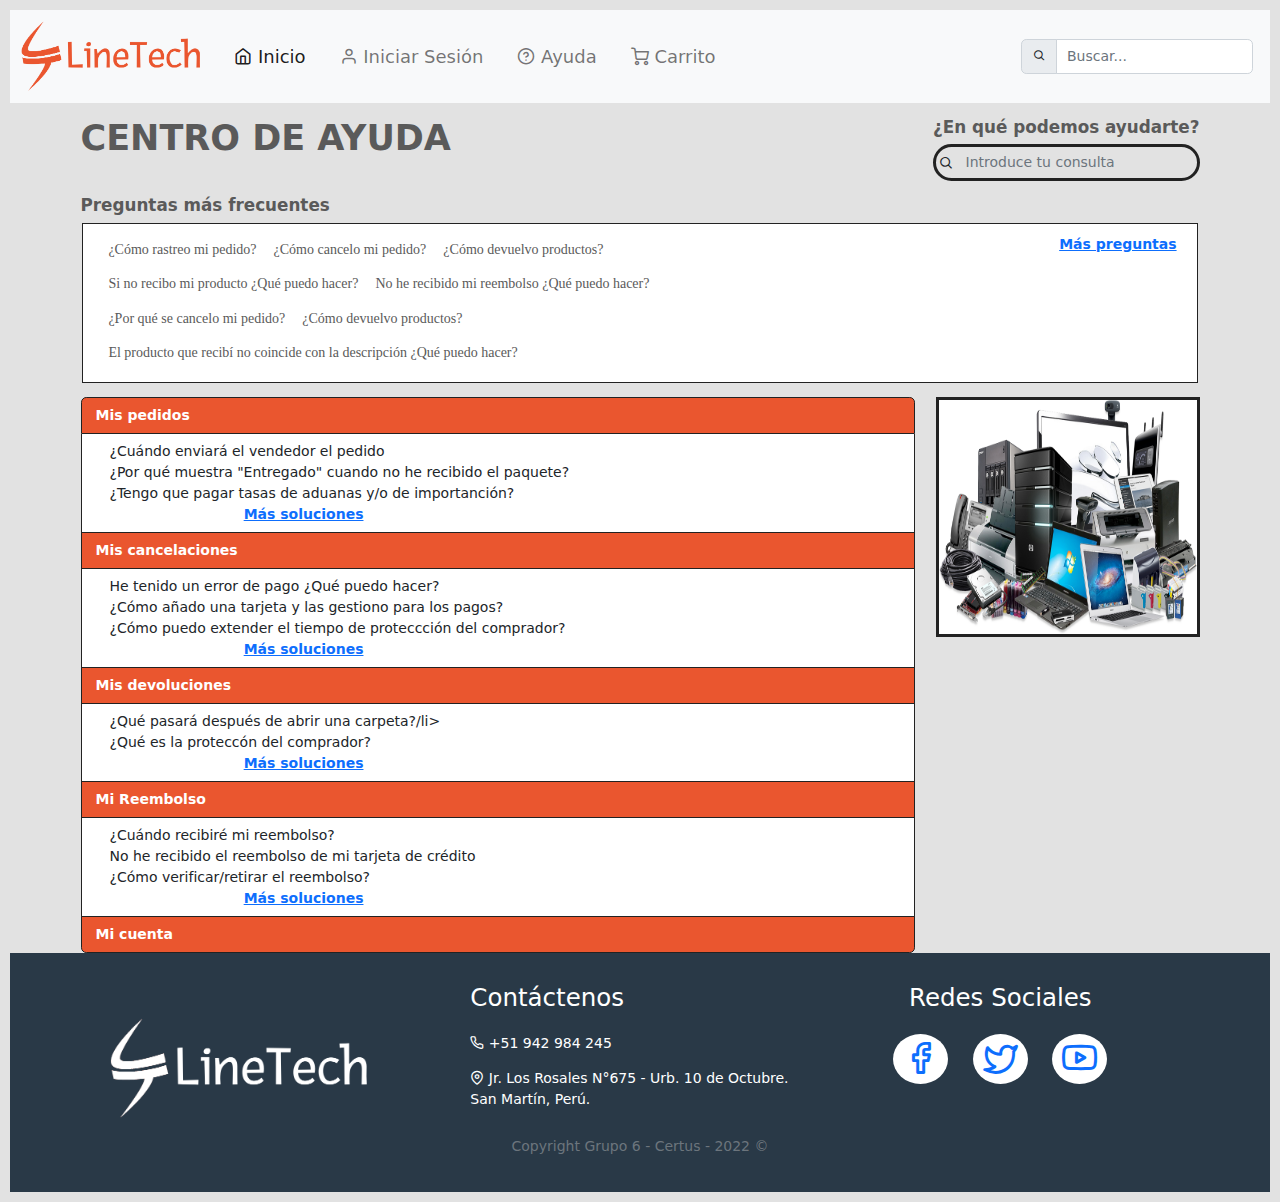
==== commit c319805e: "Cambios" ====
--- a/ayuda.html
+++ b/ayuda.html
@@ -9,8 +9,6 @@
     <link rel="stylesheet" href="bootstrap/css/bootstrap.min.css">
     <link rel="stylesheet" href="css/icons.min.css">
     <link rel="stylesheet" href="css/style.css">
-
-    <link rel="stylesheet" href="assets/fontawesome/css/all.min.css">
     <link rel="stylesheet" href="assets/css/main.css">
   </head>
   <body>
@@ -38,7 +36,7 @@
       </div>
     </nav>
     <main>
-      <section class="container">
+      <section class="container mt-3">
         <div class="d-flex">
           <div class="me-auto">
             <h1 class="title">Centro de ayuda</h1>
@@ -48,7 +46,7 @@
             <div class="input-group mb-3">
               <div class="input-group-prepend">
                 <span class="input-group-text" id="search-addon">
-                  <i class="fas fa-fw fa-search"></i>
+                  <i class="fe-search"></i>
                 </span>
               </div>
               <input type="text" class="form-control" placeholder="Introduce tu consulta" aria-label="Búsqueda"
@@ -161,6 +159,5 @@
     </footer>
 
     <script src="bootstrap/js/bootstrap.min.js"></script>
-    <script src="./assets/fontawesome/js/all.min.js"></script>
   </body>
 </html>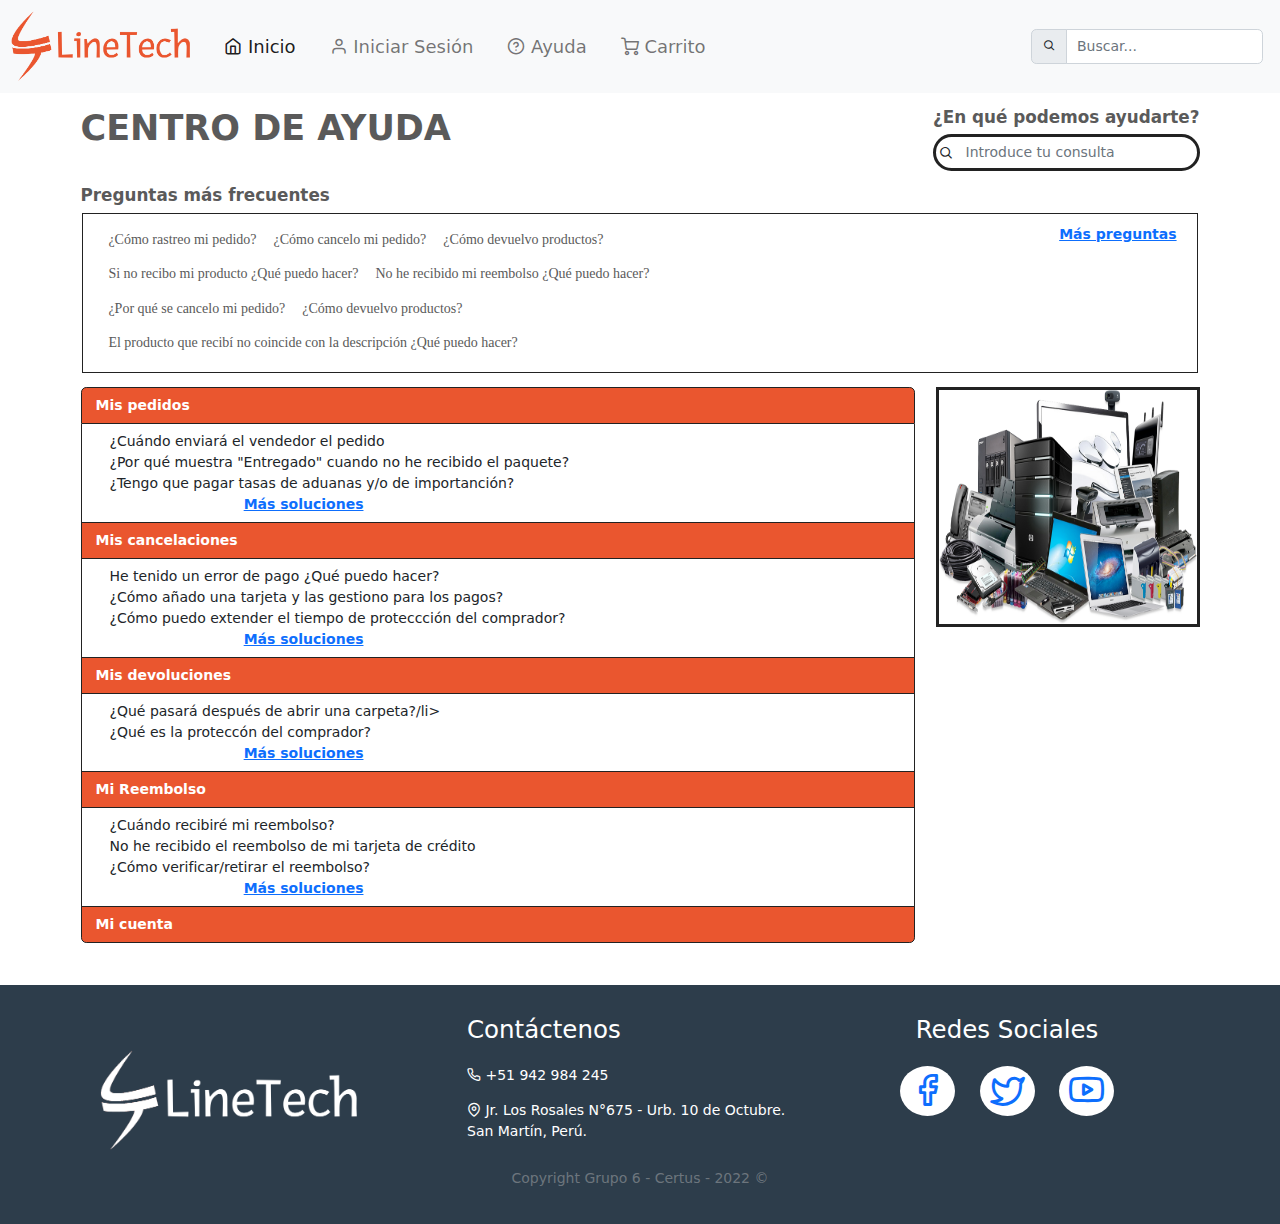
==== commit 3150ff67: "Subiendo ùltimos cambios" ====
--- a/ayuda.html
+++ b/ayuda.html
@@ -138,7 +138,7 @@
       </section>
     </main>
     
-    <footer class="footer">
+    <footer class="footer mt-5">
       <div class="row">
           <div class="col-md-4">
               <img src="img/icono-w.png">
--- a/assets/css/main.css
+++ b/assets/css/main.css
@@ -1,10 +1,5 @@
 html {
   font-size: 14px;
-}
-
-body{
-  background: #e2e2e2;
-  padding: 10px;
 }
 
 .form-control:focus {
